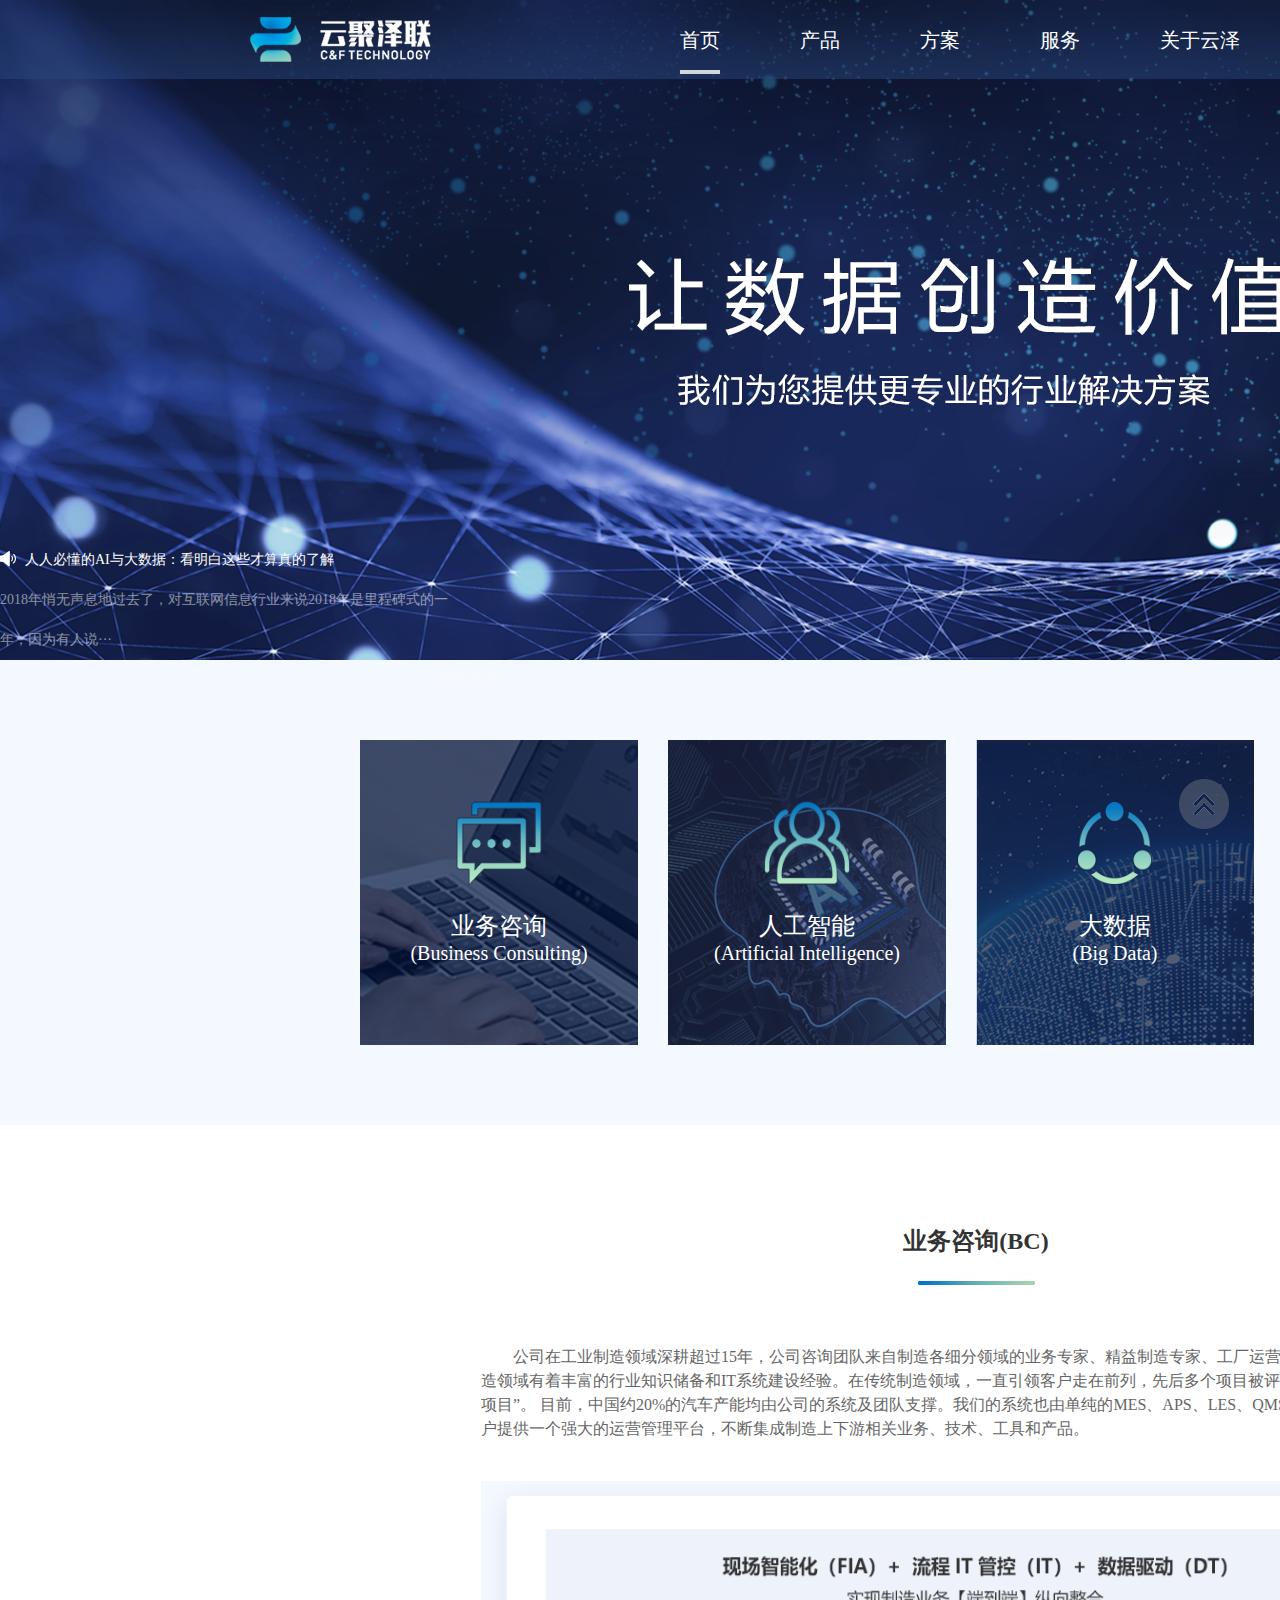
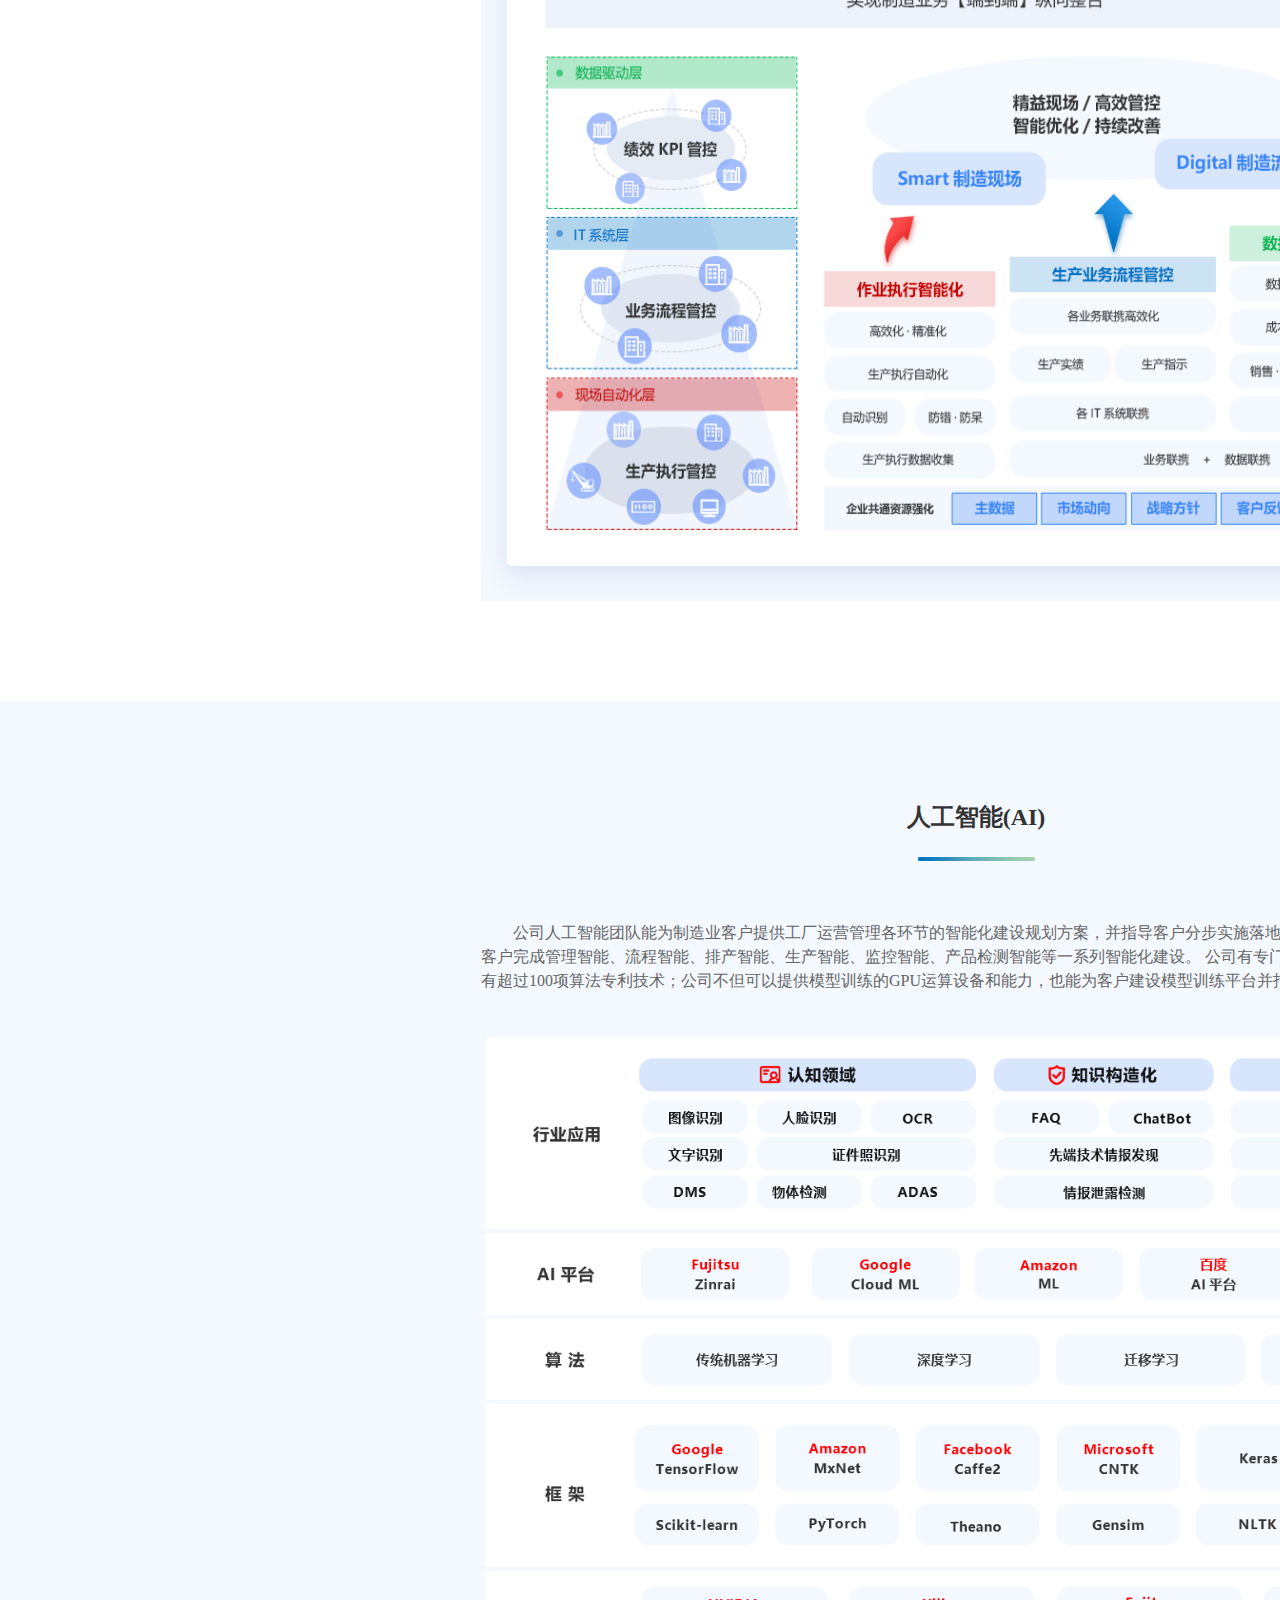
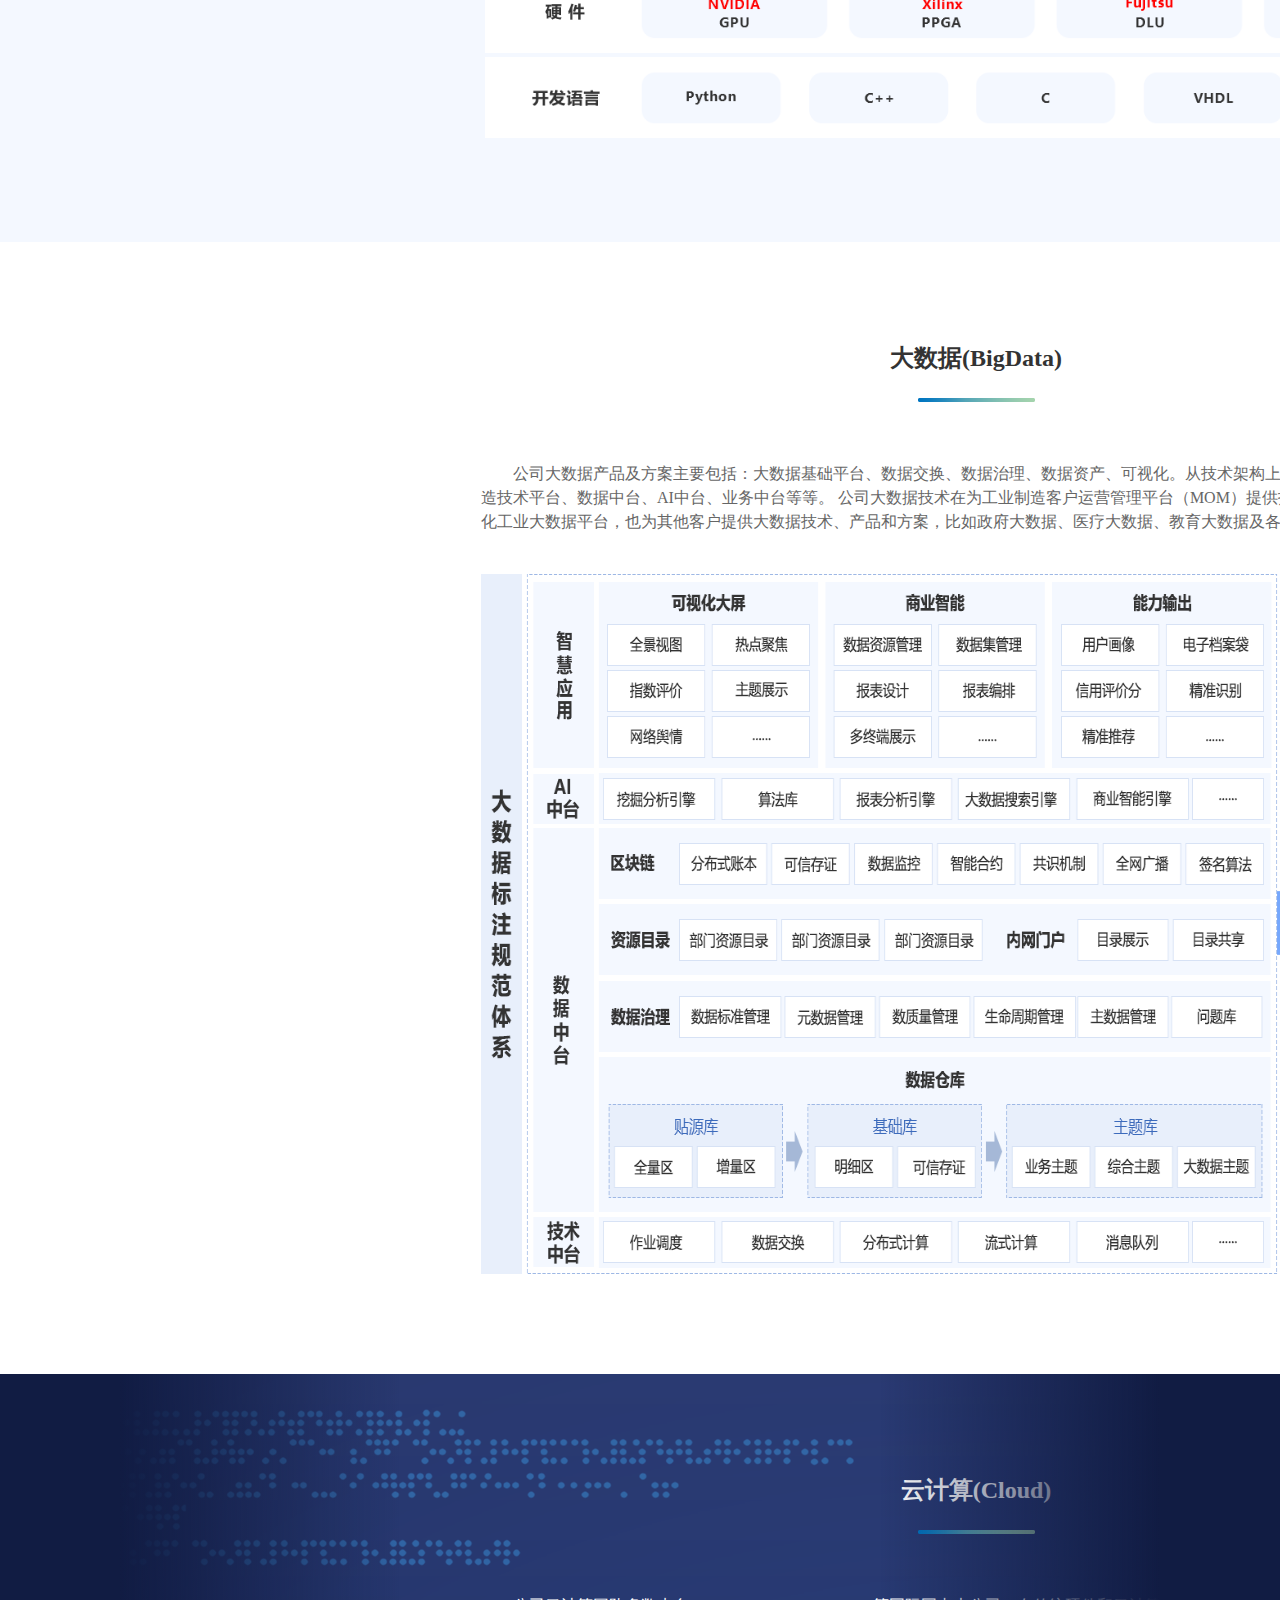
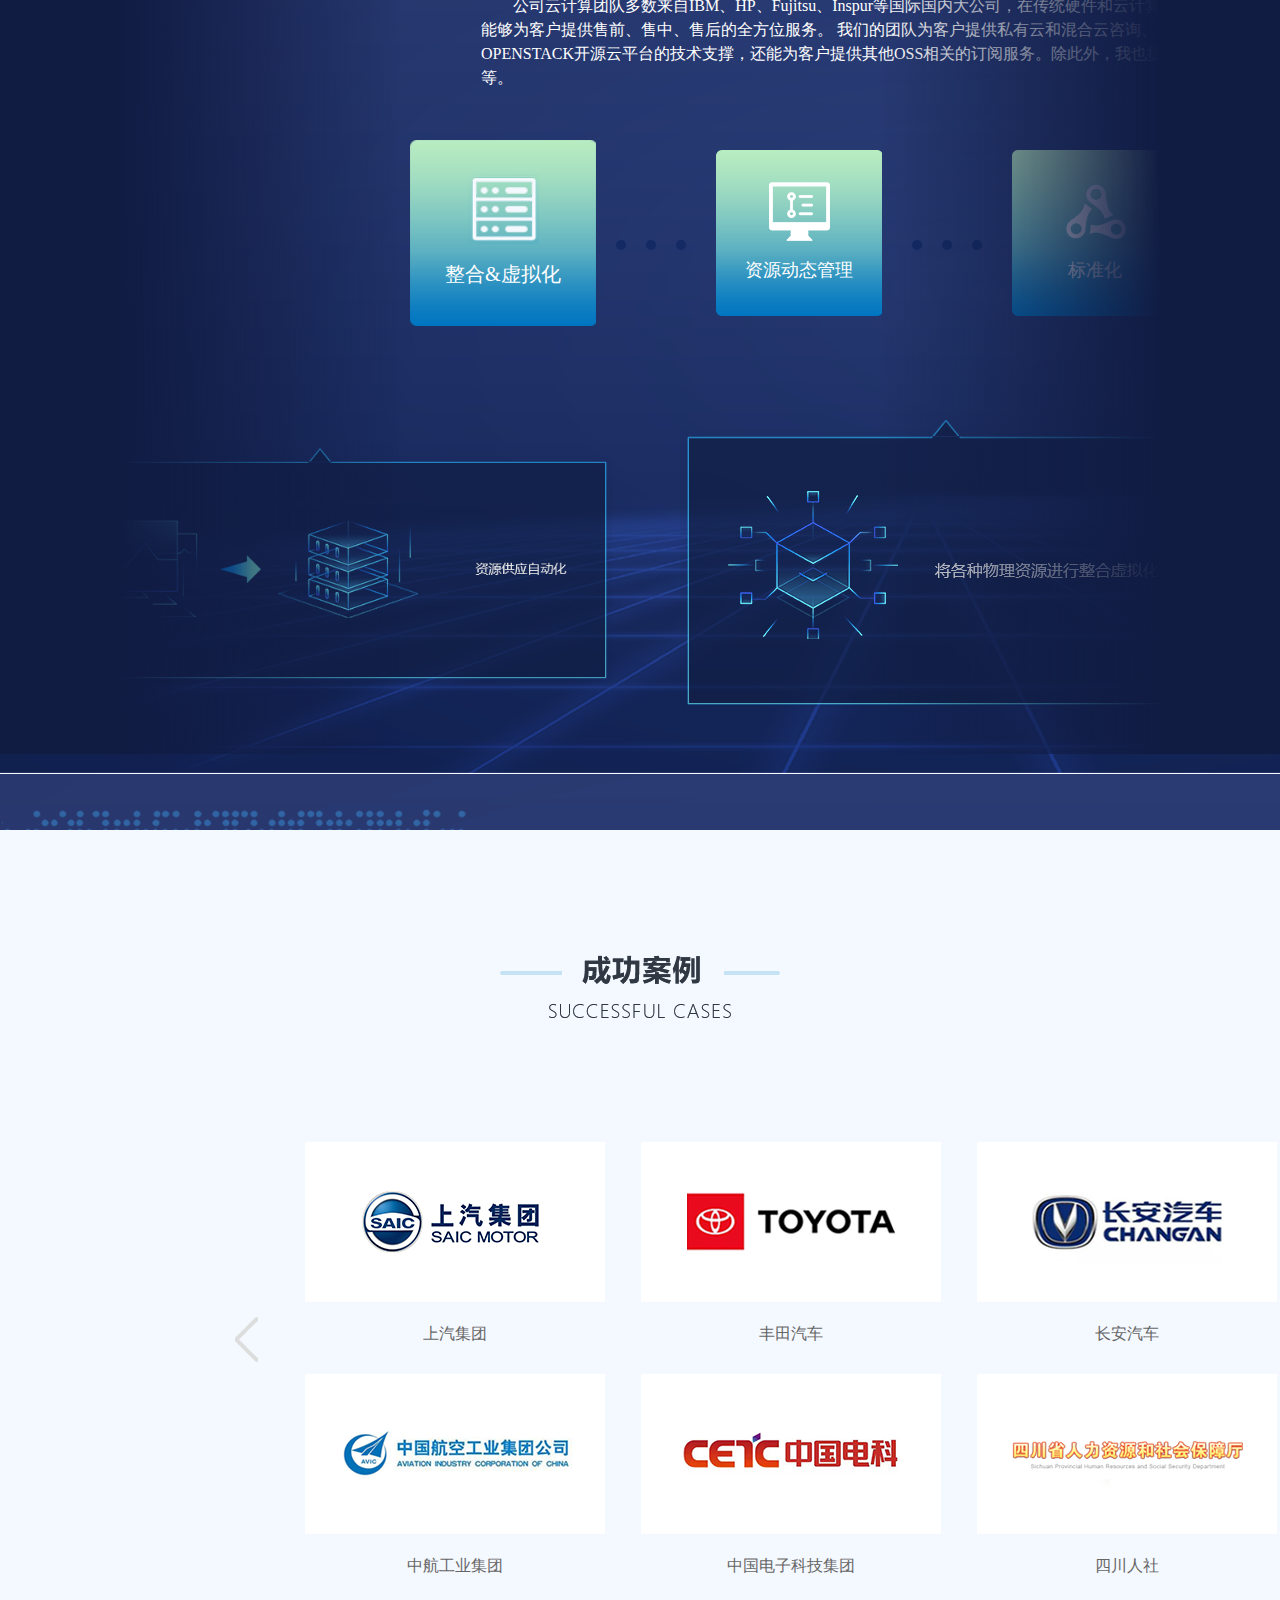
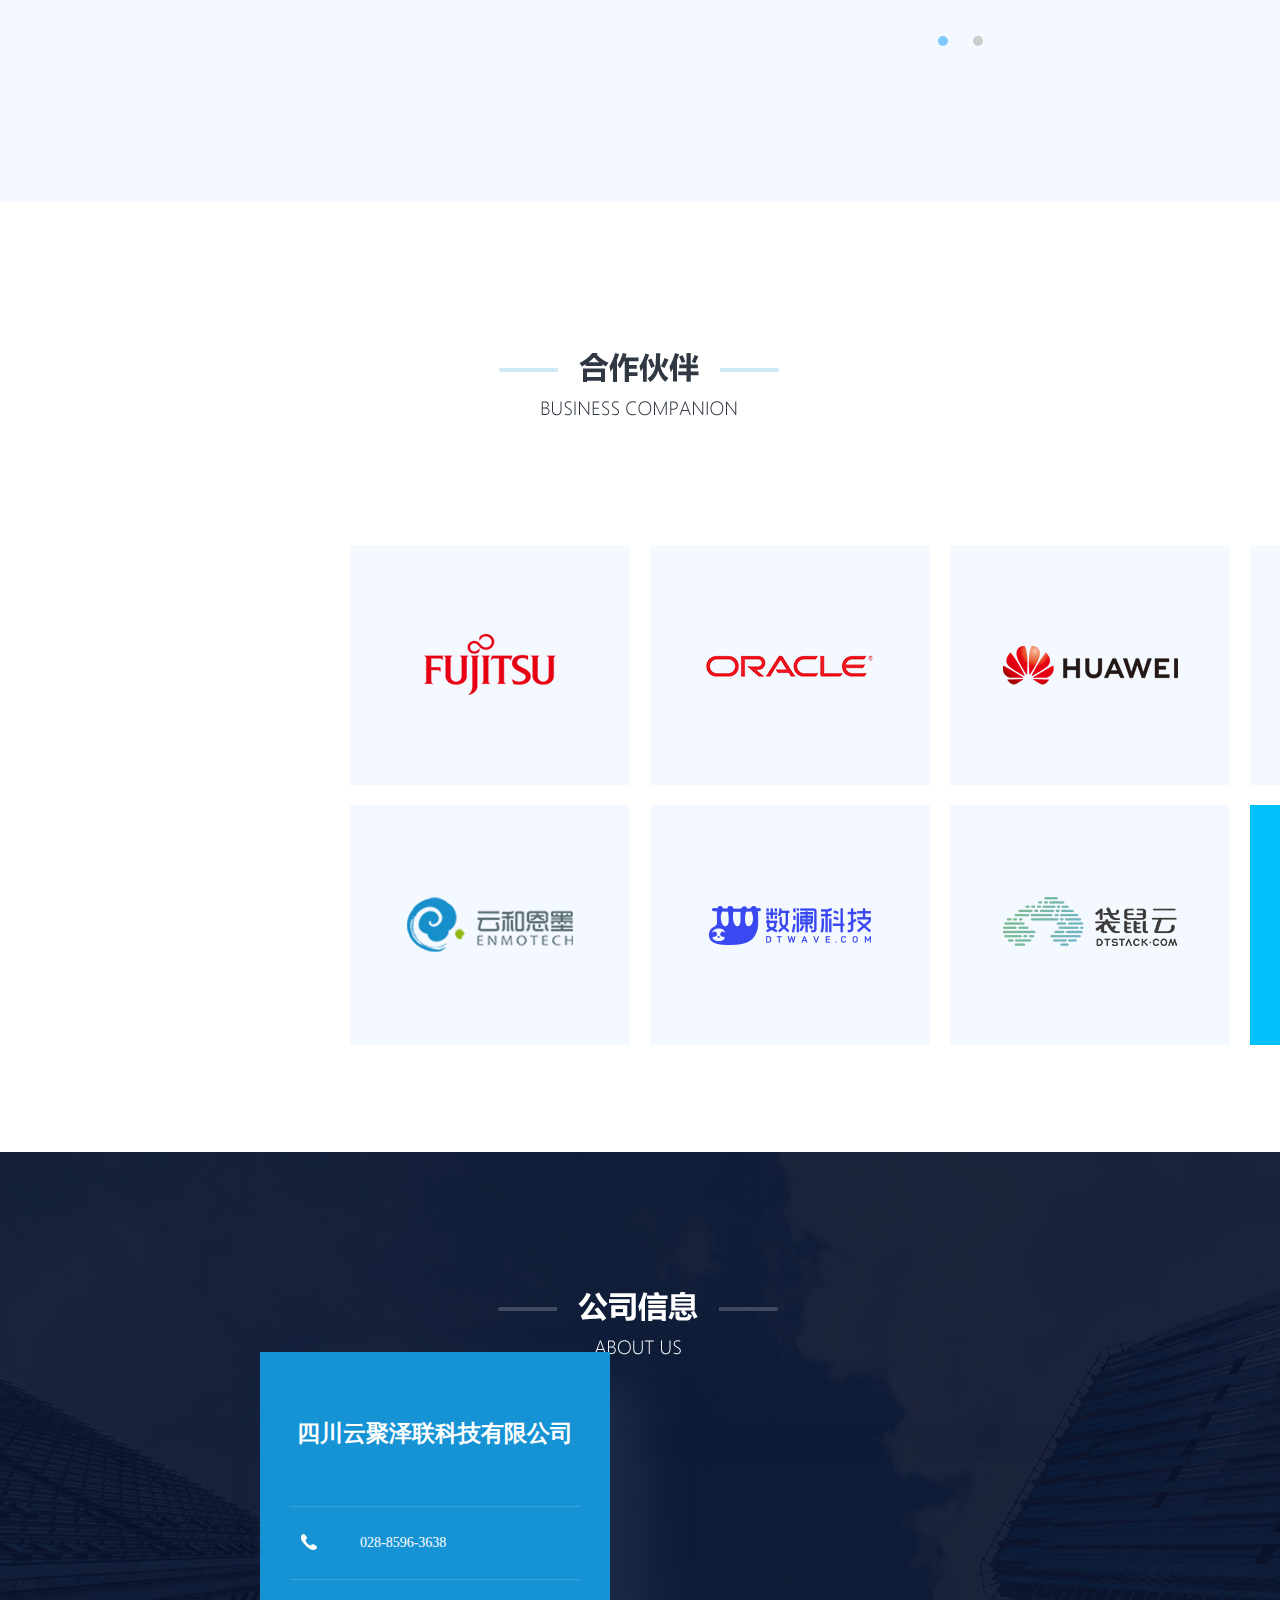
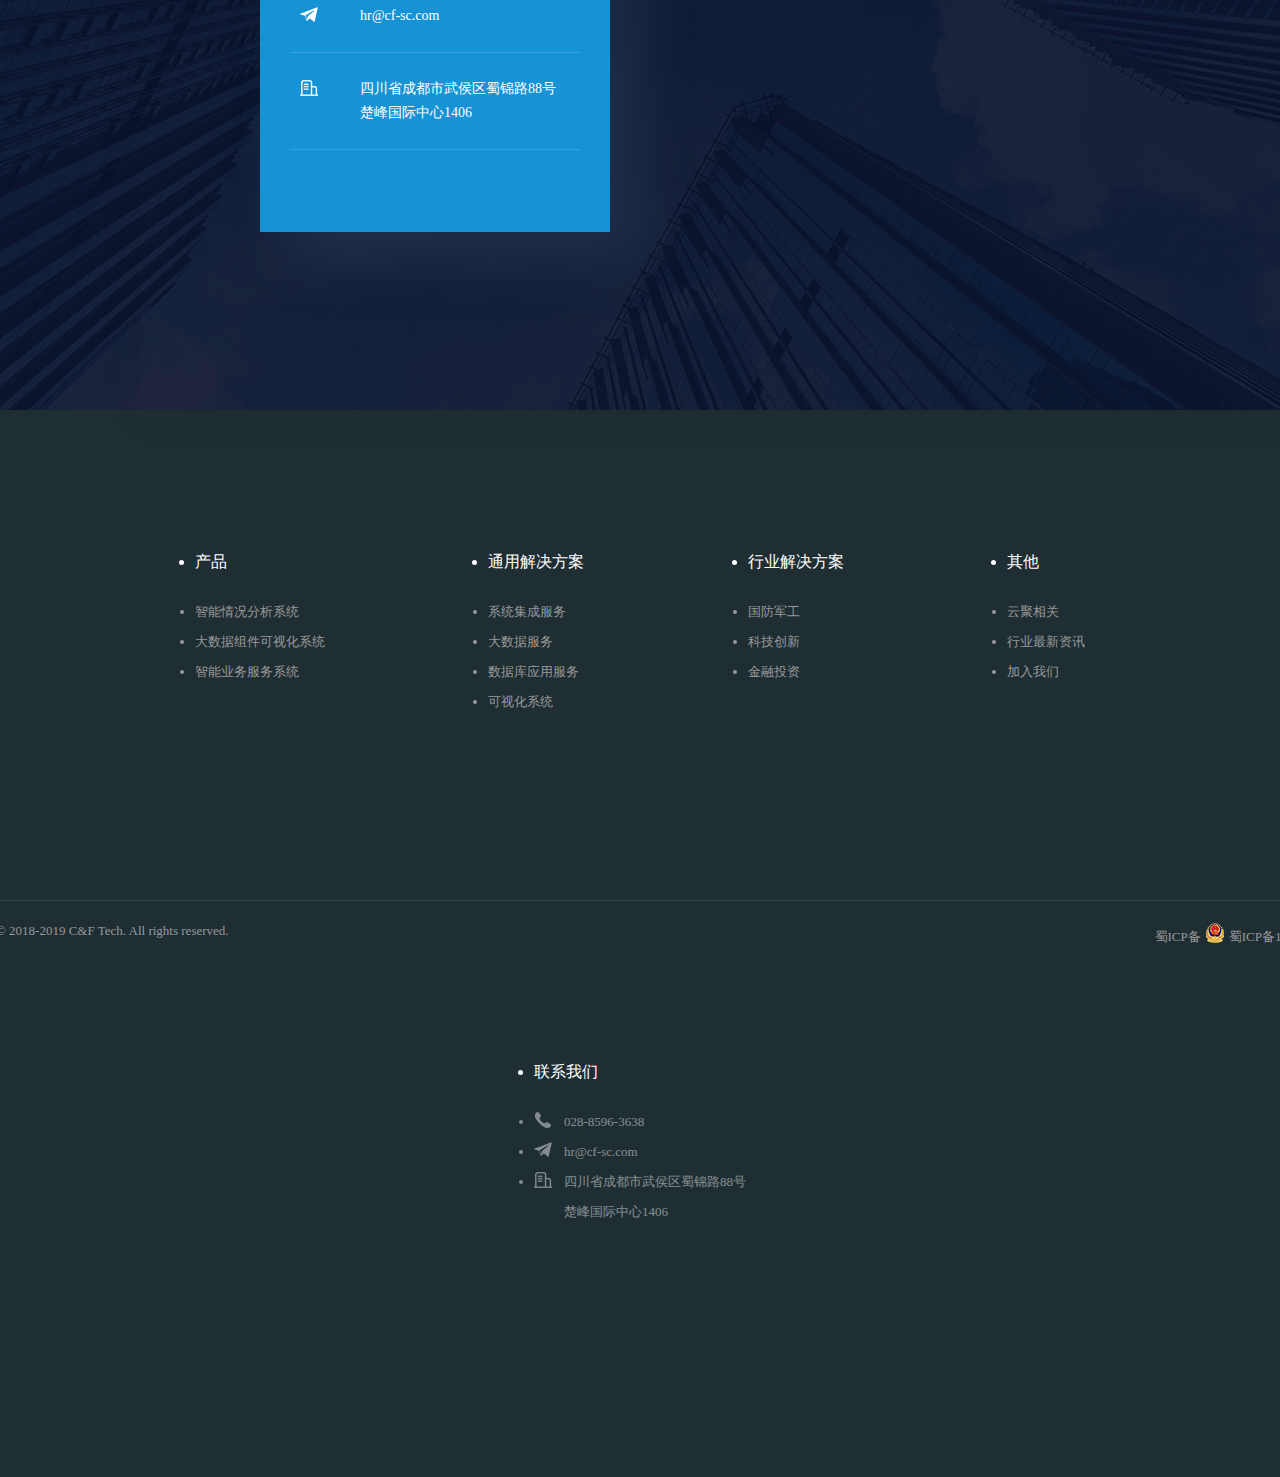
==== web/index.html @ 31c244de "add web" ====
<!DOCTYPE html>
<html>

<head>
    <meta charset="UTF-8">

    <meta name="viewport" content="width=device-width, initial-scale=1.0, maximum-scale=1.0, user-scalable=0">
    <meta http-equiv="X-UA-Compatible" content="ie=edge">
    <link rel="stylesheet" type="text/css" href="./css/main.css">
    <link rel="stylesheet" type="text/css" href="./css/head.css">
    <script type="text/javascript" src="./js/main.js"></script>
    <script type="text/javascript" src="http://api.map.baidu.com/api?key=&v=1.1&services=true"></script>
    <title>四川云聚泽联科技有限公司</title>
</head>

<body>
    <div class="main_box" id="main_box">
        <a href="#main_box">
            <div class="to_top"> </div>
        </a>
        <div class="video">
            <img src="images/head_bg.png">
        </div>
        <div class="bannerpng">
        </div>
        <div class="top" onmouseover="set_opacity(top_bg,1)" onmouseout="set_opacity(top_bg,0)">
            <div class="top_bg" id="top_bg"> </div>
            <div class="logo"><img src="images/logo2.png" /></div>

            <ul class="nav">
                <li><a class="cur" href="index.html">首页</a></li>
                <li onmouseover="node_show(topic_product)" onmouseout="node_hide(topic_product)"><a
                        href="product.html">产品</a></li>
                <li onmouseover="node_show(topic_programme)" onmouseout="node_hide(topic_programme)"><a
                        href="programme.html">方案</a></li>
                <li><a href="service.html">服务</a></li>
                <li><a href="aboutus.html">关于云泽</a></li>
            </ul>
            <div class="tele"><img src="images/dianhua.png" /> 028-8596-3638</div>

            <a class="news" href="news.html">
                <div class="news_title">人人必懂的AI与大数据：看明白这些才算真的了解</div>
                <div class="news_content">2018年悄无声息地过去了，对互联网信息行业来说2018年是里程碑式的一年，因为有人说···</div>
                <div class="news_date">——2019/06/20</div>
            </a>

        </div>
        <div class="topic_product" id="topic_product" onmouseover="node_show(this),set_opacity(top_bg,1)"
            onmouseout="node_hide(this),set_opacity(top_bg,0)">
            <div class="topic_text" id="topic_text">
                <ul>
                    <li>
                        <div class="circle"></div>可视化平台
                    </li>
                    <li>
                        <div class="circle"></div>数据交换工具
                    </li>
                    <li>
                        <div class="circle"></div>大数据平台
                    </li>
                    <li>
                        <div class="circle"></div>智能服务平台
                    </li>
                    <li>
                        <div class="circle"></div>决策分析平台
                    </li>
                    <li>
                        <div class="circle"></div>自然语言处理
                    </li>
                    <li>
                        <div class="circle"></div>知识图谱
                    </li>
                </ul>
            </div>
        </div>


        <div class="topic_programme" id="topic_programme" onmouseover="node_show(this),set_opacity(top_bg,1)"
            onmouseout="node_hide(this),set_opacity(top_bg,0)">
            <div class="topic_text" id="topic_text">
                <ul>
                    <li>行业应用解决方案</li>
                    <li>
                        <div class="circle"></div>MoM中台
                    </li>
                    <li>
                        <div class="circle"></div>MES系统
                    </li>
                    <li>
                        <div class="circle"></div>制造大数据
                    </li>
                    <li>
                        <div class="circle"></div>政务大数据
                    </li>
                </ul>
                <ul>
                    <li>
                        基础设施方案
                    </li>
                    <li>
                        <div class="circle"></div>基础云计算
                    </li>
                    <li>
                        <div class="circle"></div>数据储存
                    </li>
                    <li>
                        <div class="circle"></div>数据安全
                    </li>
                </ul>
            </div>
        </div>


        <div class="topic_service" id="topic_service" onmouseover="node_show(this),set_opacity(top_bg,1)"
            onmouseout="node_hide(this),set_opacity(top_bg,0)">
            <div class="topic_text" id="topic_text">
                <ul>
                    <li>
                        <div class="circle"></div>业务咨询
                    </li>
                    <li>
                        <div class="circle"></div>系统集成
                    </li>
                    <li>
                        <div class="circle"></div>软件开发
                    </li>
                    <li>
                        <div class="circle"></div>售后运维
                    </li>
                </ul>
            </div>
        </div>


        <div class="topic_aboutus" id="topic_aboutus" onmouseover="node_show(this),set_opacity(top_bg,1)"
            onmouseout="node_hide(this),set_opacity(top_bg,0)">
            <div class="topic_text" id="topic_text">
                <ul>
                    <li>关于公司</li>
                    <li>
                        <div class="circle"></div>使命
                    </li>
                    <li>
                        <div class="circle"></div>愿景
                    </li>
                    <li>
                        <div class="circle"></div>价值观
                    </li>
                </ul>
                <ul>
                    <li>
                        招聘信息
                    </li>
                </ul>
            </div>
        </div>




        <div class="page_teleport">
            <div class="nav">
                <div class="item1" onmouseover="skate_top(skate1)" onmouseout="skate_bottom(skate1)">
                    <a href="#bc">
                        <div class="skate" id="skate1">
                            <div class="slider1">
                                <div class="icon">
                                    <img src="images/chat.png" alt="">
                                </div>
                                <div class="cha">业务咨询</div>
                                <div class="us">(Business&nbsp;Consulting)</div>
                            </div>
                            <div class="slider2">
                                <div><img src="images/line1.png" /> </div>
                                <P><img src="images/icon1.png" />精益制造</P>
                                <p><img src="images/icon2.png" />智能工厂</p>
                                <p><img src="images/icon3.png" />运营管理</p>
                                <div><img src="images/line1.png" /></div>
                            </div>
                        </div>
                    </a>
                </div>


                <div class="item2" onmouseover="skate_top(skate2)" onmouseout="skate_bottom(skate2)">
                    <a href="#ai">
                        <div class="skate" id="skate2">
                            <div class="slider1">
                                <div class="icon">
                                    <img src="images/address_list.png" alt="">
                                </div>
                                <div class="cha">人工智能</div>
                                <div class="us">(Artificial&nbsp;Intelligence)</div>
                            </div>


                            <div class="slider2">
                                <div><img src="images/line1.png" /> </div>
                                <P><img src="images/icon1.png" />行业应用</P>
                                <p><img src="images/icon2.png" />算法模型</p>
                                <p><img src="images/icon3.png" />算力平台</p>
                                <div><img src="images/line1.png" /></div>
                            </div>
                        </div>
                    </a>
                </div>


                <div class="item3" onmouseover="skate_top(skate3)" onmouseout="skate_bottom(skate3)">
                    <a href="#big_data">
                        <div class="skate" id="skate3">
                            <div class="slider1">
                                <div class="icon">
                                    <img src="images/zhidingfanwei.png" alt="">
                                </div>
                                <div class="cha">大数据</div>
                                <div class="us">(Big&nbsp;Data)</div>
                            </div>
                            <div class="slider2">
                                <div><img src="images/line1.png" /> </div>
                                <P><img src="images/icon1.png" />可视化</P>
                                <p><img src="images/icon2.png" />数据治理</p>
                                <p><img src="images/icon3.png" />数据资产</p>
                                <div><img src="images/line1.png" /></div>
                            </div>
                        </div>
                    </a>
                </div>


                <div class="item4" onmouseover="skate_top(skate4)" onmouseout="skate_bottom(skate4)">
                    <a href="#cloud">
                        <div class="skate" id="skate4">

                            <div class="slider1">
                                <div class="icon">
                                    <img src="images/wangpan.png" alt="">
                                </div>
                                <div class="cha">云计算</div>
                                <div class="us">(Cloud)</div>
                            </div>
                            <div class="slider2">
                                <div><img src="images/line1.png" /> </div>
                                <P><img src="images/icon1.png" />建设规划</P>
                                <p><img src="images/icon2.png" />私有云平台</p>
                                <p><img src="images/icon3.png" />数据中心</p>
                                <div><img src="images/line1.png" /></div>
                            </div>

                        </div>
                    </a>
                </div>
            </div>
        </div>


        <div class="page-bc" id="bc">
            <div class="page_head">
                <P class="title">业务咨询(BC)</P>
                <div class="decorate"><img src="images/box_top_img.png" /></div>
                <p class="explain">
                    公司在工业制造领域深耕超过15年，公司咨询团队来自制造各细分领域的业务专家、精益制造专家、工厂运营管理专家组成。在工业制造领域有着丰富的行业知识储备和IT系统建设经验。在传统制造领域，一直引领客户走在前列，先后多个项目被评选为“国家级智能制造示范项目”。
                    目前，中国约20%的汽车产能均由公司的系统及团队支撑。我们的系统也由单纯的MES、APS、LES、QMS等升级为MOM平台，为客户提供一个强大的运营管理平台，不断集成制造上下游相关业务、技术、工具和产品。
                </p>
            </div>
            <div class="content">
                <div class="picture2">
                    <img src="images/bc.png" />
                </div>
            </div>
        </div>

        <div class="page-ai" id="ai">
            <div class="page_head">
                <P class="title">人工智能(AI)</P>
                <div class="decorate"><img src="images/box_top_img.png" /></div>
                <p class="explain">
                    公司人工智能团队能为制造业客户提供工厂运营管理各环节的智能化建设规划方案，并指导客户分步实施落地。利用技术和工具，帮助客户完成管理智能、流程智能、排产智能、生产智能、监控智能、产品检测智能等一系列智能化建设。
                    公司有专门的算法团队，并共享或拥有超过100项算法专利技术；公司不但可以提供模型训练的GPU运算设备和能力，也能为客户建设模型训练平台并指导运营。</p>
            </div>
            <div class="content">

                <div class="nav">
                    <div class="ai_progect"><img src="images/ai_project.png" /></div>
                    <div class="ai_company"><img src="images/ai_company.png" /></div>
                    <div class="ai_algorithm"><img src="images/ai_algorithm.png" /></div>
                    <div class="ai_frame"><img src="images/ai_frame.png" /></div>
                    <div class="ai_hardware"><img src="images/ai_hardware.png" /></div>
                    <div class="ai_language"><img src="images/ai_language.png" /></div>
                </div>

                <div class="nav_cover">

                    <div class="ai_progect"><img src="images/ai_project.png" /></div>
                    <div class="ai_company"><img src="images/ai_company.png" /></div>
                    <div class="ai_algorithm"><img src="images/ai_algorithm.png" /></div>
                    <div class="ai_frame"><img src="images/ai_frame.png" /></div>
                    <div class="ai_hardware"><img src="images/ai_hardware.png" /></div>
                    <div class="ai_language"><img src="images/ai_language.png" /></div>
                </div>
            </div>
        </div>



        <div class="page-bd" id="big_data">
            <div class="page_head">
                <P class="title">大数据(BigData)</P>
                <div class="decorate"><img src="images/box_top_img.png" /></div>
                <p class="explain">
                    公司大数据产品及方案主要包括：大数据基础平台、数据交换、数据治理、数据资产、可视化。从技术架构上主要利用中台化思路，打造技术平台、数据中台、AI中台、业务中台等等。
                    公司大数据技术在为工业制造客户运营管理平台（MOM）提供技术和数据支撑，打造个性化工业大数据平台，也为其他客户提供大数据技术、产品和方案，比如政府大数据、医疗大数据、教育大数据及各行业的可视化大屏等。

                </p>
            </div>
            <div class="content">
                <div class="picture">
                    <img src="images/big_data.png" />
                </div>
            </div>
        </div>

        <div class="page_cloud" id="cloud">
            <div class="page_head">
                <P class="title">云计算(Cloud)</P>
                <div class="decorate"><img src="images/box_top_img.png" /></div>
                <p class="explain">
                    公司云计算团队多数来自IBM、HP、Fujitsu、Inspur等国际国内大公司，在传统硬件和云计算建设领域具有丰富的建设能力和集成经验，能够为客户提供售前、售中、售后的全方位服务。
                    我们的团队为客户提供私有云和混合云咨询、建设、维护服务，也为客户提供OPENSTACK开源云平台的技术支撑，还能为客户提供其他OSS相关的订阅服务。除此外，我也提供云计算硬件基础设施服务器、存储、网络等。
                </p>
            </div>
            <div class="content">
                <div class="nav" id="cloud_nav">
                    <div class="item" onmouseover="touch_cloud_item(1,this)">
                        <div class="icon"><img src="images/cloud_icon1.png" /></div>
                        <p class="slogan">整合&虚拟化</p>
                    </div>
                    <div class="circle3"></div>
                    <div class="circle3"></div>
                    <div class="circle3"></div>
                    <div class="item" onmouseover="touch_cloud_item(2)">
                        <div class="icon"><img src="images/cloud_icon2.png" /></div>
                        <p class="slogan">资源动态管理</p>
                    </div>
                    <div class="circle3"></div>
                    <div class="circle3"></div>
                    <div class="circle3"></div>
                    <div class="item" onmouseover="touch_cloud_item(3)">
                        <div class="icon"><img src="images/cloud_icon3.png" /></div>
                        <p class="slogan">标准化</p>
                    </div>
                    <div class="circle3"></div>
                    <div class="circle3"></div>
                    <div class="circle3"></div>
                    <div class="item" onmouseover="touch_cloud_item(4)">
                        <div class="icon"><img src="images/cloud_icon4.png" /></div>
                        <p class="slogan">自动化</p>
                    </div>
                </div>
                <div class="text_nav" id="text_nav">
                    <li>

                        <div class="angle"> <img src="images/cloud_angle.png" /></div>

                    </li>
                    <li>
                        <div class="angle"> <img src="images/cloud_angle.png" /></div>
                    </li>
                    <li>
                        <div class="angle"> <img src="images/cloud_angle.png" /></div>
                    </li>
                    <li>
                        <div class="angle"> <img src="images/cloud_angle.png" /></div>
                    </li>
                    <li>
                        <div class="angle"> <img src="images/cloud_angle.png" /></div>
                    </li>
                    <li>
                        <div class="angle"> <img src="images/cloud_angle.png" /></div>
                    </li>
                </div>

            </div>
            <div class="li_cover1"> </div>
            <div class="li_cover2"></div>
        </div>

        <!-- 成功案例 -->
        <div class="page_project">
            <div class="title">
                <img src="images/cgal.png">
            </div>
            <div class="content">
                <div class="limit_box">
                    <div class="nav" id="skate_project">
                        <ul>
                            <li>
                                <div><img src="images/p1.png" /></div>
                                <p>上汽集团</p>
                            </li>
                            <li>
                                <div><img src="images/p2.png" /></div>
                                <p>丰田汽车</p>
                            </li>
                            <li>
                                <div><img src="images/p3.png" /></div>
                                <p>长安汽车</p>
                            </li>
                            <li>
                                <div><img src="images/p4.png" /></div>
                                <p>新杰克</p>
                            </li>
                            <li>
                                <div><img src="images/p5.png" /></div>
                                <p>中航工业集团</p>
                            </li>
                            <li>
                                <div><img src="images/p6.png" /></div>
                                <p>中国电子科技集团</p>
                            </li>
                            <li>
                                <div><img src="images/p7.png" /></div>
                                <p>四川人社</p>
                            </li>
                            <li>
                                <div><img src="images/p8.png" /></div>
                                <p>四川移动</p>
                            </li>
                        </ul>
                        <ul>
                            <li>
                                <div><img src="images/p9.png" /></div>
                                <p>川外成都学院</p>
                            </li>
                            <li>
                                <div><img src="images/p10.png" /></div>
                                <p>四川师范大学</p>
                            </li>
                            <li>
                                <div><img src="images/p11.png" /></div>
                                <p>西南石油大学</p>
                            </li>
                            <li>
                                <div><img src="images/p12.png" /></div>
                                <p>成都市第三人民医院</p>
                            </li>

                        </ul>
                    </div>
                </div>
                <div>
                    <div class="touch_club" id="touch_club">
                        <div class="circle4" onclick="skate_project(this,0)"></div>
                        <div class="circle5" onclick="skate_project(this,-1350)"></div>
                    </div>

                    <div class="left_bt" onclick="skate_project2(1)"> <img src="images/left_bt.png" /> </div>
                    <div class="right_bt" onclick="skate_project2(-1)"> <img src="images/right_bt.png" /> </div>
                </div>
            </div>
        </div>
        <div class="page_partners">
            <div class="content">
                <div class="partners_title"> <img src="images/hzhp_png.png"></div>
                <div class="nav">
                    <div><img src="images/comp1.png" /></div>
                    <div><img src="images/comp2.png" /></div>
                    <div><img src="images/comp3.png" /></div>
                    <div><img src="images/comp4.png" /></div>
                    <div><img src="images/comp5.png" /></div>
                    <div><img src="images/comp6.png" /></div>
                    <div><img src="images/comp7.png" /></div>
                    <div><img src="images/comp8.png" /></div>
                </div>
            </div>
        </div>

        <!-- 公司信息 -->
        <div class="company">
            <img src="images/gsxx_png.png">
            <div class="p_content " id="dituContent">
            </div>
            <ul class="info">
                <li class="title">四川云聚泽联科技有限公司</li>
                <li class="tele">028-8596-3638</li>
                <li class="mail">hr@cf-sc.com</li>
                <li class="addr">
                    <p>四川省成都市武侯区蜀锦路88号<br>楚峰国际中心1406</p>
                </li>
            </ul>
        </div>

        <!-- 底部信息 -->
        <div class="bottom">

            <div class="bottom_info">
                <span>Copyright © 2018-2019 C&F Tech. All rights reserved.</span>
                <span>蜀ICP备<b></b>蜀ICP备19008208号</span>
            </div>
            <div class="text">
                <ul>
                    <li>产品</li>
                    <li>智能情况分析系统</li>
                    <li>大数据组件可视化系统</li>
                    <li>智能业务服务系统</li>
                </ul>

                <ul>
                    <li>通用解决方案</li>
                    <li>系统集成服务</li>
                    <li>大数据服务</li>
                    <li>数据库应用服务</li>
                    <li>可视化系统</li>
                </ul>

                <ul>
                    <li>行业解决方案</li>
                    <li>国防军工</li>
                    <li>科技创新</li>
                    <li>金融投资</li>
                </ul>

                <ul>
                    <li>其他</li>
                    <li>云聚相关</li>
                    <li>行业最新资讯</li>
                    <li>加入我们</li>
                </ul>

                <ul>
                    <li>联系我们</li>
                    <li class="tele">028-8596-3638</li>
                    <li class="mail">hr@cf-sc.com</li>
                    <li class="addr">
                        <p>四川省成都市武侯区蜀锦路88号<br>楚峰国际中心1406</p>
                    </li>
                </ul>


            </div>

        </div>

</body>
<script type="text/javascript">
    //创建和初始化地图函数：
    function initMap() {
        createMap();//创建地图
        setMapEvent();//设置地图事件
        addMapControl();//向地图添加控件
        addMarker();//向地图中添加marker
    }

    //创建地图函数：
    function createMap() {
        var map = new BMap.Map("dituContent");//在百度地图容器中创建一个地图
        var point = new BMap.Point(104.070091, 30.584569);//定义一个中心点坐标
        map.centerAndZoom(point, 17);//设定地图的中心点和坐标并将地图显示在地图容器中
        window.map = map;//将map变量存储在全局
    }

    //地图事件设置函数：
    function setMapEvent() {
        map.enableDragging();//启用地图拖拽事件，默认启用(可不写)
        map.enableScrollWheelZoom();//启用地图滚轮放大缩小
        map.enableDoubleClickZoom();//启用鼠标双击放大，默认启用(可不写)
        map.enableKeyboard();//启用键盘上下左右键移动地图
    }

    //地图控件添加函数：
    function addMapControl() {
        //向地图中添加缩放控件
        var ctrl_nav = new BMap.NavigationControl({ anchor: BMAP_ANCHOR_TOP_LEFT, type: BMAP_NAVIGATION_CONTROL_LARGE });
        map.addControl(ctrl_nav);
        //向地图中添加缩略图控件
        var ctrl_ove = new BMap.OverviewMapControl({ anchor: BMAP_ANCHOR_BOTTOM_RIGHT, isOpen: 1 });
        map.addControl(ctrl_ove);
        //向地图中添加比例尺控件
        var ctrl_sca = new BMap.ScaleControl({ anchor: BMAP_ANCHOR_BOTTOM_LEFT });
        map.addControl(ctrl_sca);
    }

    //标注点数组
    var markerArr = [{ title: "四川云泽聚联科技有限公司", content: "楚峰国际1406", point: "104.070028|30.584662", isOpen: 0, icon: { w: 21, h: 21, l: 0, t: 0, x: 6, lb: 5 } }
    ];
    //创建marker
    function addMarker() {
        for (var i = 0; i < markerArr.length; i++) {
            var json = markerArr[i];
            var p0 = json.point.split("|")[0];
            var p1 = json.point.split("|")[1];
            var point = new BMap.Point(p0, p1);
            var iconImg = createIcon(json.icon);
            var marker = new BMap.Marker(point, { icon: iconImg });
            var iw = createInfoWindow(i);
            var label = new BMap.Label(json.title, { "offset": new BMap.Size(json.icon.lb - json.icon.x + 10, -20) });
            marker.setLabel(label);
            map.addOverlay(marker);
            label.setStyle({
                borderColor: "#808080",
                color: "#333",
                cursor: "pointer"
            });

            (function () {
                var index = i;
                var _iw = createInfoWindow(i);
                var _marker = marker;
                _marker.addEventListener("click", function () {
                    this.openInfoWindow(_iw);
                });
                _iw.addEventListener("open", function () {
                    _marker.getLabel().hide();
                })
                _iw.addEventListener("close", function () {
                    _marker.getLabel().show();
                })
                label.addEventListener("click", function () {
                    _marker.openInfoWindow(_iw);
                })
                if (!!json.isOpen) {
                    label.hide();
                    _marker.openInfoWindow(_iw);
                }
            })()
        }
    }
    //创建InfoWindow
    function createInfoWindow(i) {
        var json = markerArr[i];
        var iw = new BMap.InfoWindow("<b class='iw_poi_title' title='" + json.title + "'>" + json.title + "</b><div class='iw_poi_content'>" + json.content + "</div>");
        return iw;
    }
    //创建一个Icon
    function createIcon(json) {
        var icon = new BMap.Icon("http://app.baidu.com/map/images/us_mk_icon.png", new BMap.Size(json.w, json.h), { imageOffset: new BMap.Size(-json.l, -json.t), infoWindowOffset: new BMap.Size(json.lb + 5, 1), offset: new BMap.Size(json.x, json.h) })
        return icon;
    }

    initMap();//创建和初始化地图
</script>

</html>
---- web/css/main.css ----
.circle2{
    width: 10px;
    height: 10px;
    background-color:#65d1cc;
    border-radius: 50%;
    float:left;
    position: relative;
    top:100px;
    margin: 10px;
}

.circle3{
    width: 10px;
    height: 10px;
    background-color:#132a65;
    border-radius: 50%;
    float:left;
    position: relative;
    top:100px;
    margin: 10px;
}

.circle4{
    width: 10px;
    height: 10px;
    background-color:#7ecafc;
    border-radius: 50%;
    float:left;
    position: relative;
   
    margin-left: 25px;
}

.circle5{
    width: 10px;
    height: 10px;
    background-color:#cccccc;
    border-radius: 50%;
    float:left;
    position: relative;
    margin-left: 25px;
}



html, body, div, ul, li, h1, h2, h3, h4, h5, h6, p, dl, dt, dd, ol, form, input, textarea, th, td, select {
    margin: 0;
    padding: 0;
    font-family: Microsoft YaHei;
}

 body{
     
    min-height: 100%;
    background: #f4f8ff;
    border: 0;
    overflow-x: hidden;
    box-sizing: border-box;
}
 
a{text-decoration:none}
*{box-sizing: border-box;transition: all .25s ease;color: #fff;}

.main_box{
    width:100% ;
    margin: 0 auto;
    position: relative;
}

.bannerpng{
    position: absolute;
    width: 982px;
    height: 342px;
    left: 469px;
    top: 200px;
}


.top .news{ position: absolute; height: 40px;top:540px;line-height: 40px;display: block;left: 0px; width: 1400px;width:500px ;}
.top .news div{float: left;font-size: 14px;margin-right: 30px;cursor: pointer;opacity: .5;}
.top .news div.news_title{text-indent: 25px;opacity:1;background: url(../images/news_icon.png) no-repeat left 8px;}
.top .news:hover div{opacity: 1;}
.top .news .news_date{float: right;margin-right: 0;}




.skate{
    position: relative;
    top:0px;
    width: 278px;
    height: 610px;
}
.skate .slider1{

    position: relative;
    width: 278px;
    height: 305px;
    padding-top: 61px;

}
.skate .slider1 .icon{
    position: relative;
     width: 86px;
     height: 84px;
     left: 96px;
     margin-bottom:25px ;
}
.skate .slider1 .icon img{
    width: 100%;
    height: 100%;
}
.skate .slider1 .cha{
    position: relative;    
    text-align: center;
    font-size: 24px;
    font-family: Microsoft YaHei;
    color: #fff;
}
.skate .slider1 .us{
    position: relative;
    text-align: center;
    font-size: 20px;
    font-family: Microsoft YaHei;
    color: #fff;
}

.skate .slider2{
    position: relative;
    width: 278px;
    height: 305px;
    background: white;  
}
.skate .slider2 div{
    line-height: 91px;
    text-align: center;
}
.skate .slider2 p{
    width: 278px;
    color:#333;
    list-style: none;
    height: 16px;
    font-size: 16px;
    font-weight: bold;
   padding-left: 80px;
   margin-bottom: 36px;

}
.skate .slider2 p:nth-child(4){
    margin-bottom: 0px;
}

.skate .slider2 p img{
    margin-right:12px ;
}

.page_teleport{
    position: relative;
    padding-top: 80px;
    padding-bottom: 80px;
}
.page_teleport .nav{
    position: relative;
    left:360px;
    width: 1205px;
    height: 305px;
}
.page_teleport .nav  .item1{
    position: relative;
    width: 278px;
    height: 305px;
    float: left;
    overflow: hidden;
    margin-right: 30px;
}
.page_teleport .nav  .item2{
    position: relative;
    width: 278px;
    height: 305px;
    float: left;
    overflow: hidden;
    margin-right: 30px;
}
.page_teleport .nav  .item3{
    position: relative;
    width: 278px;
    height: 305px;
    float: left;
    overflow: hidden;
    margin-right: 30px;
}
.page_teleport .nav  .item4{
    position: relative;
    width: 278px;
    height: 305px;
    float: left;
    overflow: hidden;
}
 .page_teleport  .item1  a .skate .slider1{
    background: url(../images/bc_item.png);
}
.page_teleport  .item2  a .skate .slider1{
    background: url(../images/ai_item.png);
}
.page_teleport  .item3  a .skate .slider1{
    background: url(../images/bd_item.png);
}
.page_teleport  .item4  a .skate .slider1{
    background: url(../images/c_item.png);
}


.page_head{
    position: relative;
    
   padding-bottom: 40px;
   width: 990px;
   left: 481px;
}
.page_head .title{
     color: black; 
     font-weight: bold; 
     text-align:center;
     font-family: Microsoft YaHei;
     font-size: 24px;
     color: #333333;
    }

.page_head .decorate{ 
    position: relative;
  line-height: 4px;
   padding-top: 21px;
   text-align:center;
}

.page_head .explain{
    position: relative;
    text-indent:2em;
    font-family: Microsoft YaHei;
    font-size: 16px;
    line-height: 24px;
    
    color:  #666666;  
   padding-top: 60px;
}


.page-bc{
    position: relative;
    padding-top: 100px;
    padding-bottom: 100px;
    background: #fff;
 }
 .page-bc .content{
     position: relative;
     width: 990px;
     height: 720px;
     left: 481px;
     background:#f4f8ff ;
    
 } 

.page-bc .content .picture2{
    position: absolute;
    width: 990px;
    height: 720px;
    right: 0px;
}
.page-bc .content  .picture2 img{
    width: 100%;
    height: 100%;   
}


.page-ai{
    position: relative;
    padding-top: 100px;
    padding-bottom: 100px;
}
.page-ai  .content{
    position: relative;
    left: 481px;
    width: 990px;
    width: 700px;
}
.page-ai  .content .nav{
    position: relative;
    width: 990px;
    width: 700px;
}
.page-ai .content .nav div{
    position: relative;
    width: 990px;
    margin: 4px;
}
.page-ai .content  .nav .ai_progect {  
   height: 192px;
}
.page-ai .content .nav .ai_company{
    height: 81.6px;
}
.page-ai .content .nav .ai_algorithm{
    height: 81.6px;
}
.page-ai .content .nav .ai_frame{
    height: 163px;
}
.page-ai .content .nav .ai_hardware{
    height: 81.6px;
}
.page-ai .content .nav .ai_language{ 
    height: 81.6px;
}
.page-ai .content  .nav div img{   
    width: 100%;
    height: 100%;
}
.page-ai .content .nav_cover {
    position: absolute;
    width: 990px;
    top: 0px;
}
.page-ai .content .nav_cover div {
    position: relative;
    width: 990px;
    margin: 4px;
}
.page-ai .content .nav_cover div img{
    opacity:0;
     width: 100%;
     height: 100%;
     box-shadow:0 6px 20px   rgba(127,148,186,0.36) ;
     -moz-box-shadow:0 6px 20px  rgba(127,148,186,0.36) ;
     transition: transform 0.7s ease-in-out;
 }
.page-ai .content .nav_cover div img:hover{
    opacity: 1;  
}
.page-ai .content .nav_cover .ai_progect{   
   height: 200px;
}
.page-ai .content .nav_cover .ai_progect {  
    height: 192px;
 }
 .page-ai .content .nav_cover .ai_company{
     height: 81.6px;
 }
 .page-ai .content .nav_cover .ai_algorithm{
     height: 81.6px;
 }
 .page-ai .content .nav_cover .ai_frame{
     height: 163px;
 }
 .page-ai .content .nav_cover .ai_hardware{
     height: 81.6px;
 }
 .page-ai .content .nav_cover .ai_language{ 
     height: 81.6px;
 }
 
.page-ai .content .nav_cover div :hover{   
  transform: scale(1.06,1.06);
 }
 

 .page-bd{
    position: relative;
    padding-top: 100px;
    padding-bottom: 100px;
    background: #fff;
 }
.page-bd .content{
    position: relative;
    width:990px;
    height: 700px;
    left: 481px;
}
.page-bd .content .picture{
    position: relative;
    width: 990px;
    height: 700px;
}
.page-bd .content .picture img{
    width: 100%;
    height: 100%;   
}



.page_cloud{
    position: relative;
 
  padding-top: 100px;
  padding-bottom: 100px;
  background: url(../images/cloud_bg.png);
}
.page_cloud .content{
    position: relative;
    width:1300px;
    height: 600px;
    left: 300px;
    
}
.page_cloud .content .nav{
    position: relative;
    width: 1100px;
    height: 300px;
    left: 100px;
}
.page_cloud .content .nav .item{
    margin: 20px;
    background-image: url(../images/cloud_item_bg.png);
    position: relative;
    float: left;
    width: 166px;
    height: 166px;
    color: black;
 
    transition: transform 0.35s ease-in-out;
    text-align: center;
}
.page_cloud .content .nav .item:hover{
    box-shadow:0 6px 20px   rgba(10,26,71,1) ;
    -moz-box-shadow:0 6px 20px  rgba(10,26,71,1) ;
}
.page_cloud .content .nav .item:nth-child(1){
    transform :scale(1.12,1.12);
}
.page_cloud .content .nav .item .icon{
    position: relative;
    width:63px ;
    height: 63px;
    margin-left:51.5px;
    margin-top:30px ;
}
.page_cloud .content .nav .item .icon img{
    width: 100%;
    height: 100%;
}

.page_cloud .content .nav .item .slogan{
    position: relative;
    font-size: 18px;
    margin-top: 15px;
    text-align: center;
}

.page_cloud .content  .text_nav{
    position: relative;
    width: 5230px;
    height: 132px;
    left: -340px;
    transition: all 1s ease;
}
.page_cloud .content  .text_nav li{
    color: black;
    float: left;
    height:  280px;
    list-style: none;
    position: relative;
   
    transform: scale(0.81,0.81);
}

.page_cloud .content  .text_nav li:nth-child(1){
    width: 720px;
    background: url(../images/cloud_move4.png);
    background-repeat: repeat-y;
}
.page_cloud .content  .text_nav li:nth-child(2){
    width: 530px;
    background: url(../images/cloud_move1.png);
    background-repeat: repeat-y;
    transform: scale(1,1);
}
.page_cloud .content  .text_nav li:nth-child(3){
    width: 530px;
    background: url(../images/cloud_move2.png) ;
    background-repeat: repeat-y;
}
.page_cloud .content  .text_nav li:nth-child(4){
    width: 742px;
    background: url(../images/cloud_move3.png);
    background-repeat: repeat-y;
}
.page_cloud .content  .text_nav li:nth-child(5){
    width: 720px;
    background: url(../images/cloud_move4.png);
    background-repeat: repeat-y;
}
.page_cloud .content  .text_nav li:nth-child(6){
    width: 530px;
    background: url(../images/cloud_move1.png);
    background-repeat: repeat-y;
}

.page_cloud .content  .text_nav li:nth-child(1) .angle{
position: relative;
top: -10px;
left: 346px;
}
.page_cloud .content  .text_nav li .angle{
position: relative;
top: -10px;
left: 252px;
}
.page_cloud .content  .text_nav li:nth-child(4) .angle{
    position: relative;
    top: -10px;
    left: 363px;
    }
.page_cloud .content  .text_nav li:nth-child(5) .angle{
    position: relative;
    top: -10px;
    left: 346px;
    }
.page_cloud  .li_cover1{
    position: absolute;
    left: 0px;
    top: 0px;
    height: 980px;
    width: 400px;
    background: -webkit-linear-gradient( left, rgba(17,28,67, 1)30%,rgba(17,28,67,0));
    background: -moz-linear-gradient(  left, rgba(17,28,67, 1)70%,rgba(17,28,67,0));
    background: -o-linear-gradient(  left, rgba(17,28,67, 1)70%,rgba(17,28,67,0));
}
.page_cloud  .li_cover1 img{
    width: 100%;
    height: 100%;
}
.page_cloud  .li_cover2{
    position: absolute;
    right: 0px;
    top: 0px;
    height: 980px;
    width: 400px;
    background: -webkit-linear-gradient( right, rgba(17,28,67, 1)30%,rgba(17,28,67,0));
    background: -moz-linear-gradient( right, rgba(17,28,67, 1)70%,rgba(17,28,67,0));
    background: -o-linear-gradient( right, rgba(17,28,67, 1)70%,rgba(17,28,67,0));
}
.page_cloud  .li_cover2 img{
    width: 100%;
    height: 100%;
    height: 980px;
}



.page_cloud  .page_head .title{
   
    color:white;
   }
.page_cloud  .page_head .explain{
   
    color:white;
   }
   
.page_project {
    position: relative;
   padding-top:100px;
   padding-bottom: 130px;
    text-align: center;
  
}
.page_project .title{
    position: relative;
    margin-top: 25px;
}

.page_project .content{
    position: relative;
    width: 1310px;
    height: 530px;
    left: 305px;
    margin-top:120px ;
   
}

.page_project .content .limit_box{
    position: relative;
    width: 1310px;
    height: 464px;
    overflow: hidden;
}
.page_project .content .limit_box .nav{
    position: relative;
    width: 2750px;
    height: 464px;
    left: 0px;
    transition: all 1s ease;
}
.page_project .content .limit_box .nav ul{
    position: relative;
    height: 464px;
    width: 1350px;
    float: left;
}
.page_project .content .limit_box .nav ul li{
    position: relative;
    width: 300px;
    height: 232px;
    margin-right:36px ;
    float: left;
    list-style: none;
}
.page_project .content .limit_box .nav ul li div{
    position: relative;
    width: 300px;
    height: 160px;
    background-color: #f4f8ff;
    margin-right: 36px;
    margin-bottom: 22px;
    float: left; 
}
.page_project .content .limit_box .nav ul li p{
   position: relative;
    color: #666666;
    text-align: center;
    
}
.page_project .content .limit_box .nav div img{
    width: 100%;
    height: 100%;
}
.page_project .content .touch_club{
    position: relative;
    margin-top:30px;
    left: 608px;
}
.page_project  .content .left_bt {
    position: absolute;
    left: -70px;
    top: 175px;
    cursor: pointer;
}

.page_project .content .right_bt{
    position: absolute;
    right: -70px;
    top: 175px;
    cursor: pointer;
}
.page_project .content .touch_club div{
    cursor: pointer;
}

.page_partners{
    position: relative;
    background:white;
    padding-top:150px ;
    padding-bottom:100px ;
    text-align: center;
}

.page_partners .content{
    position: relative;
    height: 700px;
    text-align: center;
}
.page_partners .content .partners_title{
    position: relative;
text-align: center;
}
.page_partners .content .nav{
    position: relative;
    width: 1200px;
    margin-top:125px ;
    margin-left:350px ;
    
}
.page_partners .content .nav div{
    position: relative;
    width: 280px;
    height: 240px;
    background-color: #f4f8ff;
    margin-right: 20px;
    margin-bottom:20px ;
    float: left; 
}

.page_partners .content .nav div:last-child{
    background: rgb(2, 192, 250);
}

.page_partners .content .nav div:hover{
    top: -10px;
    background:#e5ecf8;
}
.page_partners .content .nav div:last-child:hover{
    background: rgb(2, 192, 250);
}


.page_partners .content .nav div img{
    width: 100%;
    height: 100%;
}   



.company{background: url(../images/map_bg.png) no-repeat top center;padding-top: 140px;position: relative; text-align: center;}
.company #dituContent{width: 1200px;height: 550px;position: relative;left: 50%;margin-left: -500px;box-shadow: 0px 0px 50px rgba(0,0,0,.05);margin-top: 100px; }
.company .info{display: block;width: 350px;height: 480px;position: absolute; left: 260px;top: 200px;background: #1693d4;box-shadow: 30px 30px 50px rgba(64,78,102,.3);padding:70px 30px; text-align: center;}
.company .info li{display: block;font-size: 14px;text-align: left;line-height: 24px;border-top: 1px solid rgba(255,255,255,.15);padding: 24px 0px 24px 70px;}
.company .info li:last-child{border-bottom: 1px solid rgba(255,255,255,.15);}
.company .info li:first-child{font-size: 23px;font-weight: bold;text-align: center;border-top: 0px;padding:0 0 60px 0;}
.company .info li:nth-child(2){background: url(../images/tele_icon_de.png) no-repeat 10px 26px;}
.company .info li:nth-child(3){background: url(../images/mail_icon_de.png) no-repeat 10px 26px;}
.company .info li:nth-child(4){background: url(../images/addr_icon_de.png) no-repeat 10px 26px; }
.company .info li:nth-child(4) p{color: #fff;}
.company .info li:hover{background-color: #2aa0dd;cursor: pointer;}
.company .info li:nth-child(1):hover{background-color: #1693d4;cursor: default;}
---- web/css/head.css ----
html, body, div, ul, li, h1, h2, h3, h4, h5, h6, p, dl, dt, dd, ol, form, input, textarea, th, td, select {
    margin: 0;
    padding: 0;
    font-family: Microsoft YaHei;
}
.circle{
    width: 4px;
    height: 4px;
    background-color: white;
    border-radius: 50%;
    float:left;
    position: relative;
    top:22px;
    left: 25px;
}

.to_top {
    width: 4rem;
    height: 4rem;
    position: fixed;
    bottom: 4rem;
    right: 3rem;
    z-index: 9999;
    background:url(../images/to_top1.png);
}
.to_top:hover{
    background: url(../images/to_top2.png);
}
.video{height: 660px;width: 1920px;overflow: hidden;position: relative;}

.top{
  
    position: absolute;
    width: 1920px;
    height: 80px;
    display: block;
    top: 0px;
}

.top .top_bg{
    background:url(../images/top_bg.png) repeat-x;
    width: 1920px;
    height: 80px;
    position: absolute;
    top: 0px;
    left: 0px;
    opacity: 0;
    transition: all 3s ease;
    
}

.top .logo{
    position: relative;
    float: left;
    top: 17px;
    left:  250px;
}

.top .nav{
    position: relative;
    left: 680px;
}

.top .nav li {
    position: absolute;
    list-style: none;
    width: 120px;
    display: block; 
    float: left;
    line-height: 80px;
    background: #1693d4; 
}
.top .nav li:nth-child(1){ left: 0px;   }
.top .nav li:nth-child(2){ left: 120px; }
.top .nav li:nth-child(3){ left: 240px;}
.top .nav li:nth-child(4){ left: 360px; }
.top .nav li:nth-child(5){ left: 480px; }
.top .nav li a{
    position: absolute;
    text-decoration:none;
    font-size:20px;  font-family: Microsoft YaHei;text-align: center;
    color: white;
}
.top .nav li a:after{content: normal;transition: all .35s ease;}
.top .nav  li a:hover:after, .top .nav li a.cur:after{content: "";display: block;opacity:0.8;width: 100%;height: 4px;background: #fff;position: absolute;top: 70px;left: 0;cursor: pointer;}
.top .nav li a:hover:after{opacity: 0.2;}
.top .tele{
    position: absolute;
    top: 25px;  
    right: 250px;
}


.topic_text{
    width: 200px;
    opacity: 1;
    background: #0f1c35;
    
}
.topic_text ul li{
    color: #f4f8ff;
    list-style-type: none;
    height: 44px;
    font-size: 18px;
    line-height:44px;
    text-indent: 37px;
}
.topic_text ul li:hover{background: #1693d4;}
.topic_product{
    position: absolute;
    top: 80px;
    left: 720px;
    background: #0f1c35;
    display: none;
}
.topic_programme{
    position: absolute;
    top: 80px;
    left: 840px;
    background: #0f1c35;
    display: none;
}
.topic_programme .topic_text ul li:nth-child(1){
    font-size: 20px;
    height: 48;
    line-height: 48px;
    background: #122443;
    text-indent: 25px; 
}
.topic_programme .topic_text ul li:first-child:hover{  background: #122443;}
.topic_service{
    position: absolute;
    top: 80px;
    left: 960px;
    background: #0f1c35;
    display: none;
}
.topic_aboutus{
    position: absolute;
    top: 80px;
    left:1080px;
    background: #0f1c35;
    display: none;
}
.topic_aboutus .topic_text ul li:nth-child(1){
    font-size: 20px;
    height: 48;
    line-height: 48px;
    background: #122443;
    text-indent: 25px;
}
.topic_aboutus .topic_text ul li:first-child:hover{  background: #122443;}





.bottom{background-color: #1f2e33;font-size: 13px;text-align: center;}
.bottom ul{display: inline-block;vertical-align: top;text-align: left;line-height: 30px;margin: 90px 80px 250px 80px;}
.bottom li{color: #999;}
.bottom ul li:hover,.bottom ul li:hover p{color:#ddd;cursor: default;}
.bottom ul li:first-child{font-size: 16px;color: #fff;padding-bottom: 20px;}
.bottom ul:last-child li{padding-left: 30px;color: #fff;opacity: 0.45;}
.bottom ul:last-child li:first-child,.bottom ul:last-child li:hover{opacity: 1;}
.bottom li p{color: #fff;}
.bottom ul:last-child li:nth-child(2){background:url(../images/tele_icon_de.png) no-repeat left 4px; }
.bottom ul:last-child li:nth-child(3){background:url(../images/mail_icon_de.png) no-repeat left 4px; }
.bottom ul:last-child li:nth-child(4){background:url(../images/addr_icon_de.png) no-repeat left 4px; }
.bottom ul:last-child li:nth-child(1){padding-left: 0;}
.bottom_info{width: 1400px;height: 40px;padding-top: 20px;border-top: 1px solid rgba(255,255,255,.1);position: relative;top:490px;left: 50%;margin-left: -700px; }
.bottom_info span{display: inline-block;float: left;color: #999;width: 50%;text-align: left;line-height: 20px;}
.bottom_info span:last-child{float: right;text-align: right;}
.bottom_info span b{display: inline-block;width: 20px;height: 20px;background:url(../images/beian.png) center center;margin: 0 4px; position: relative;top: 2px;}
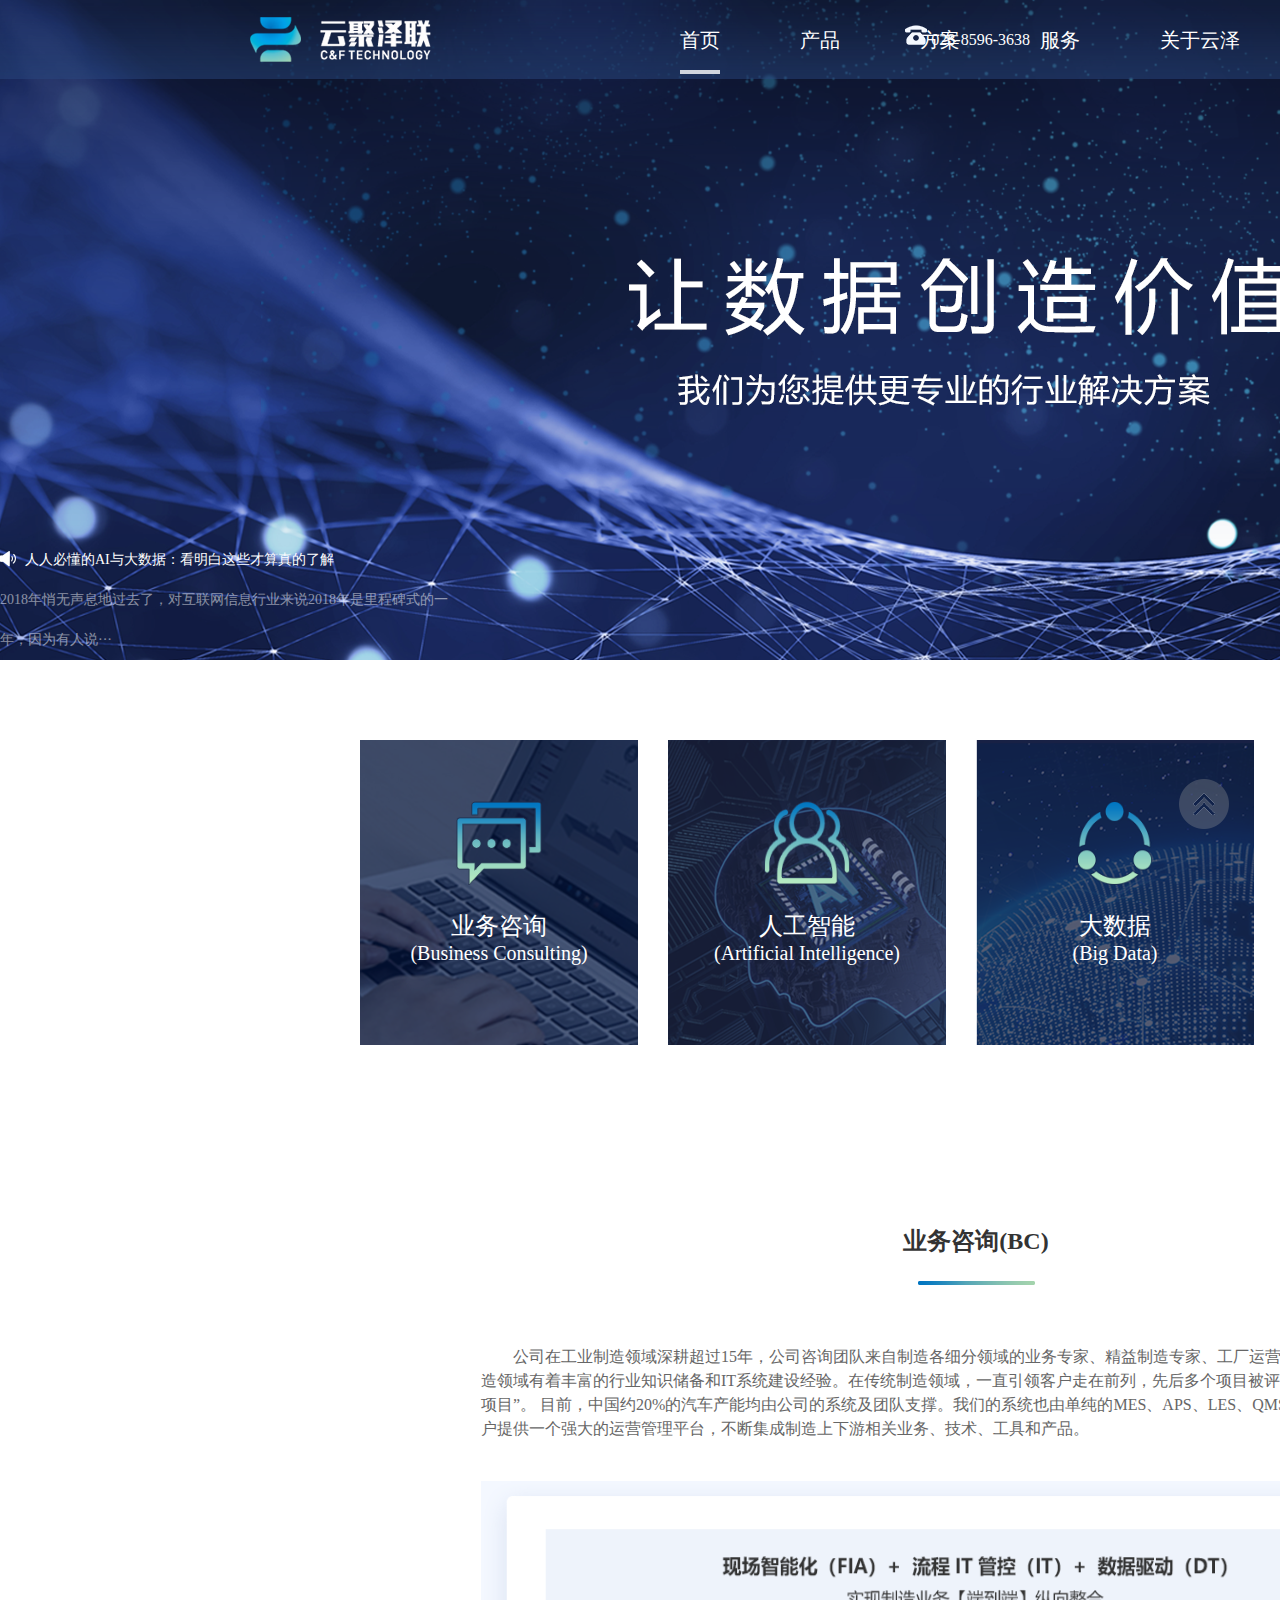
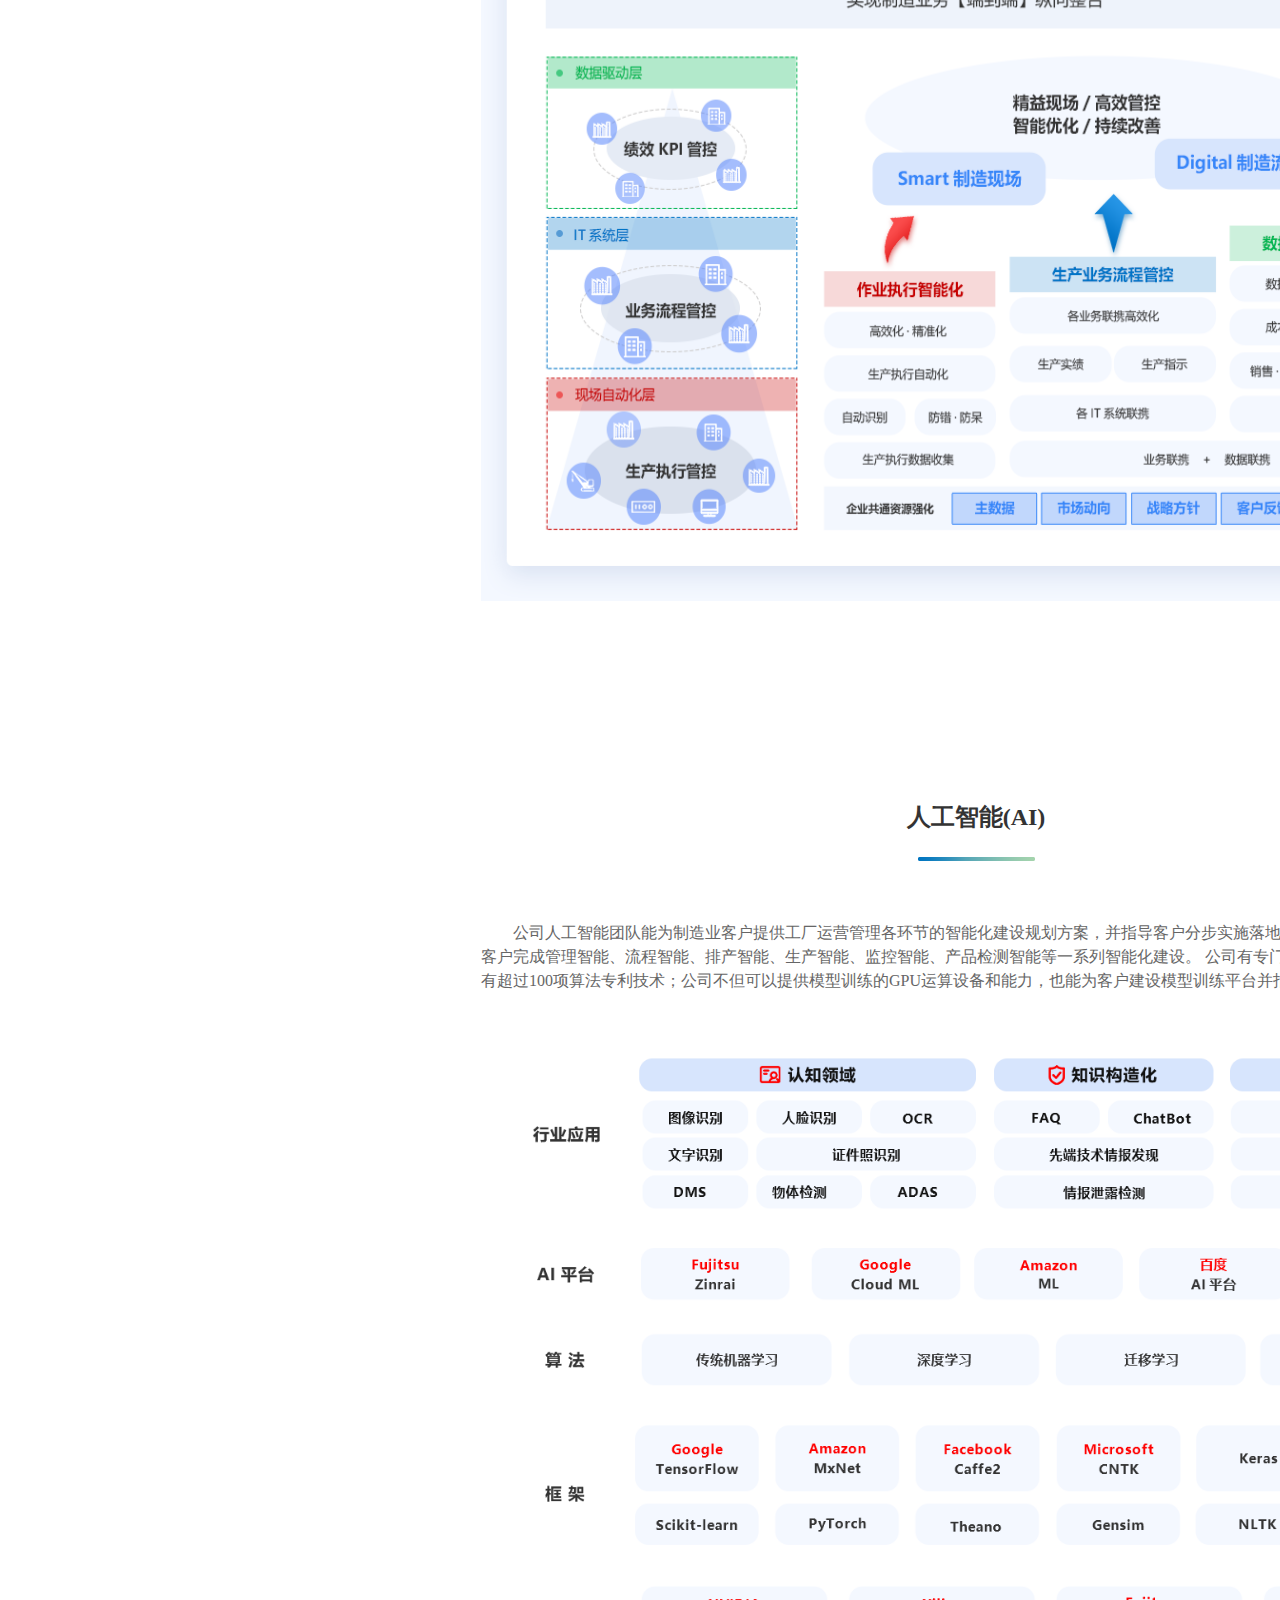
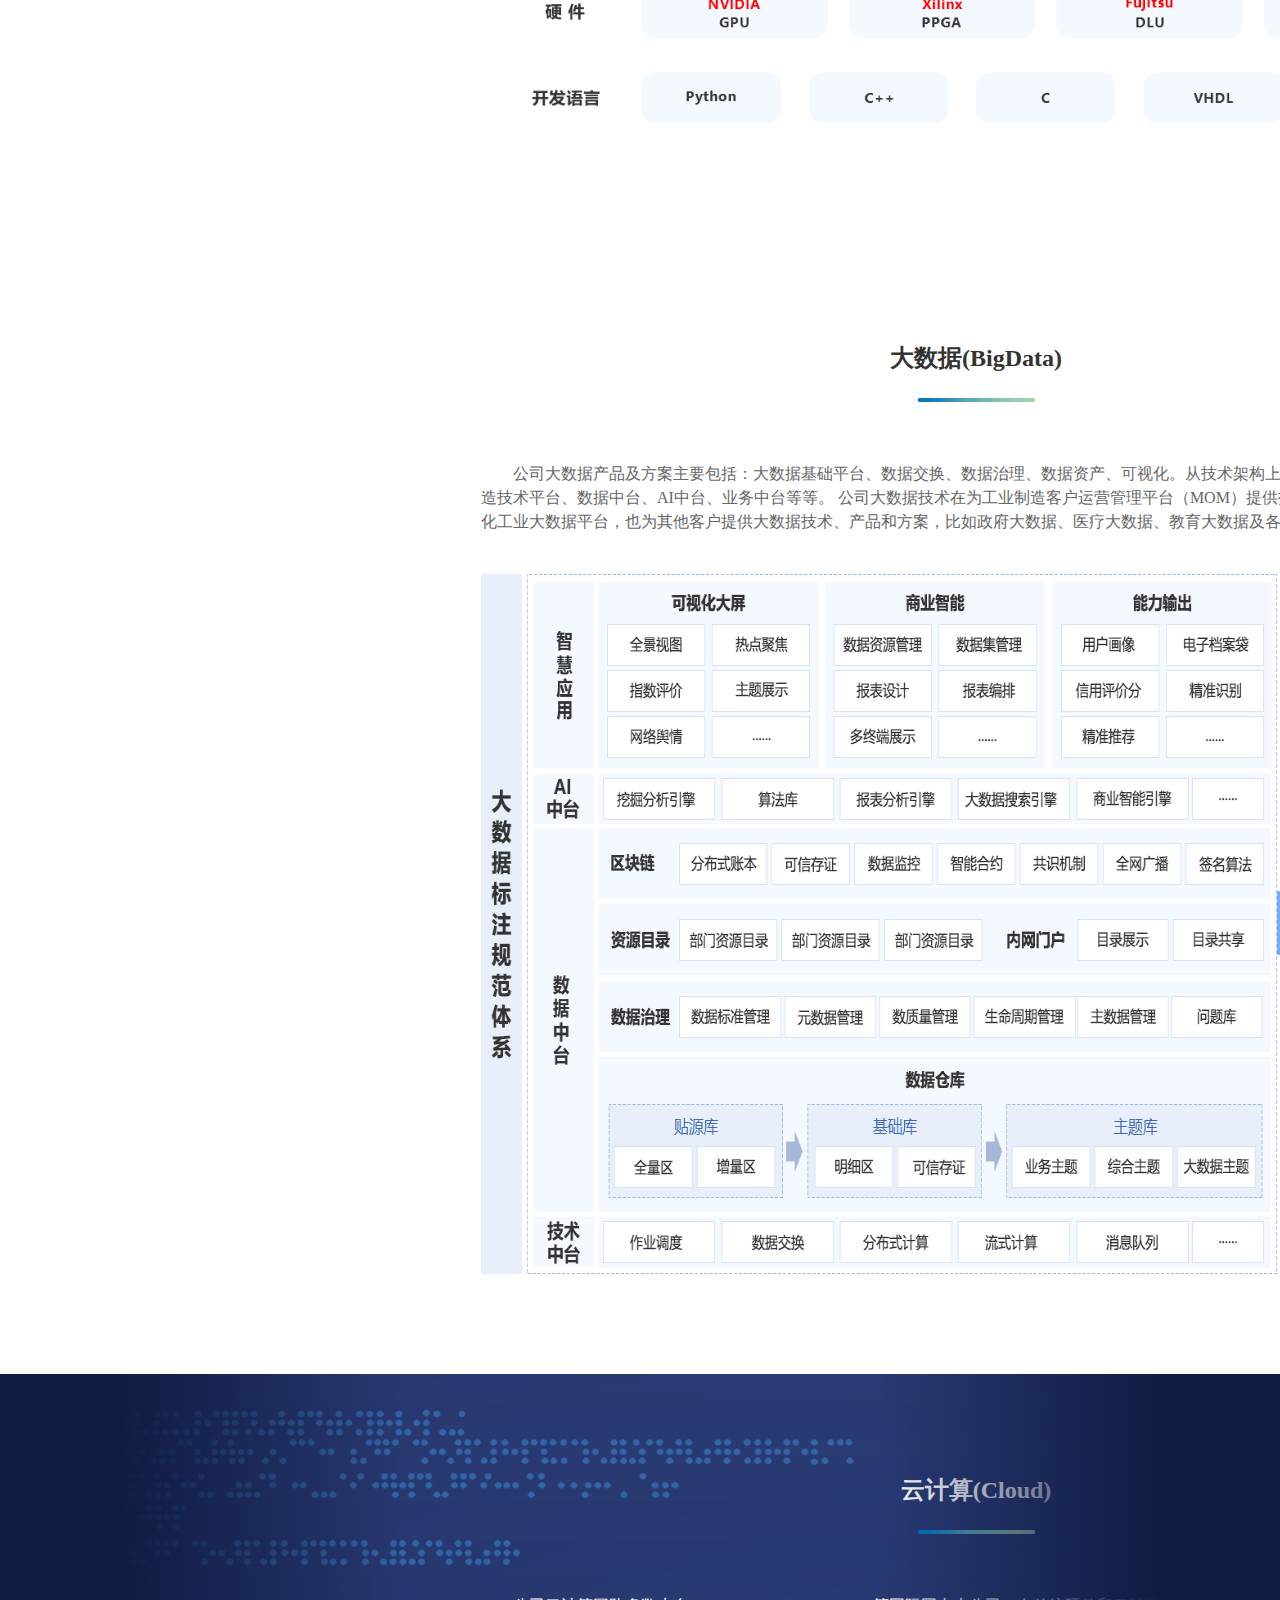
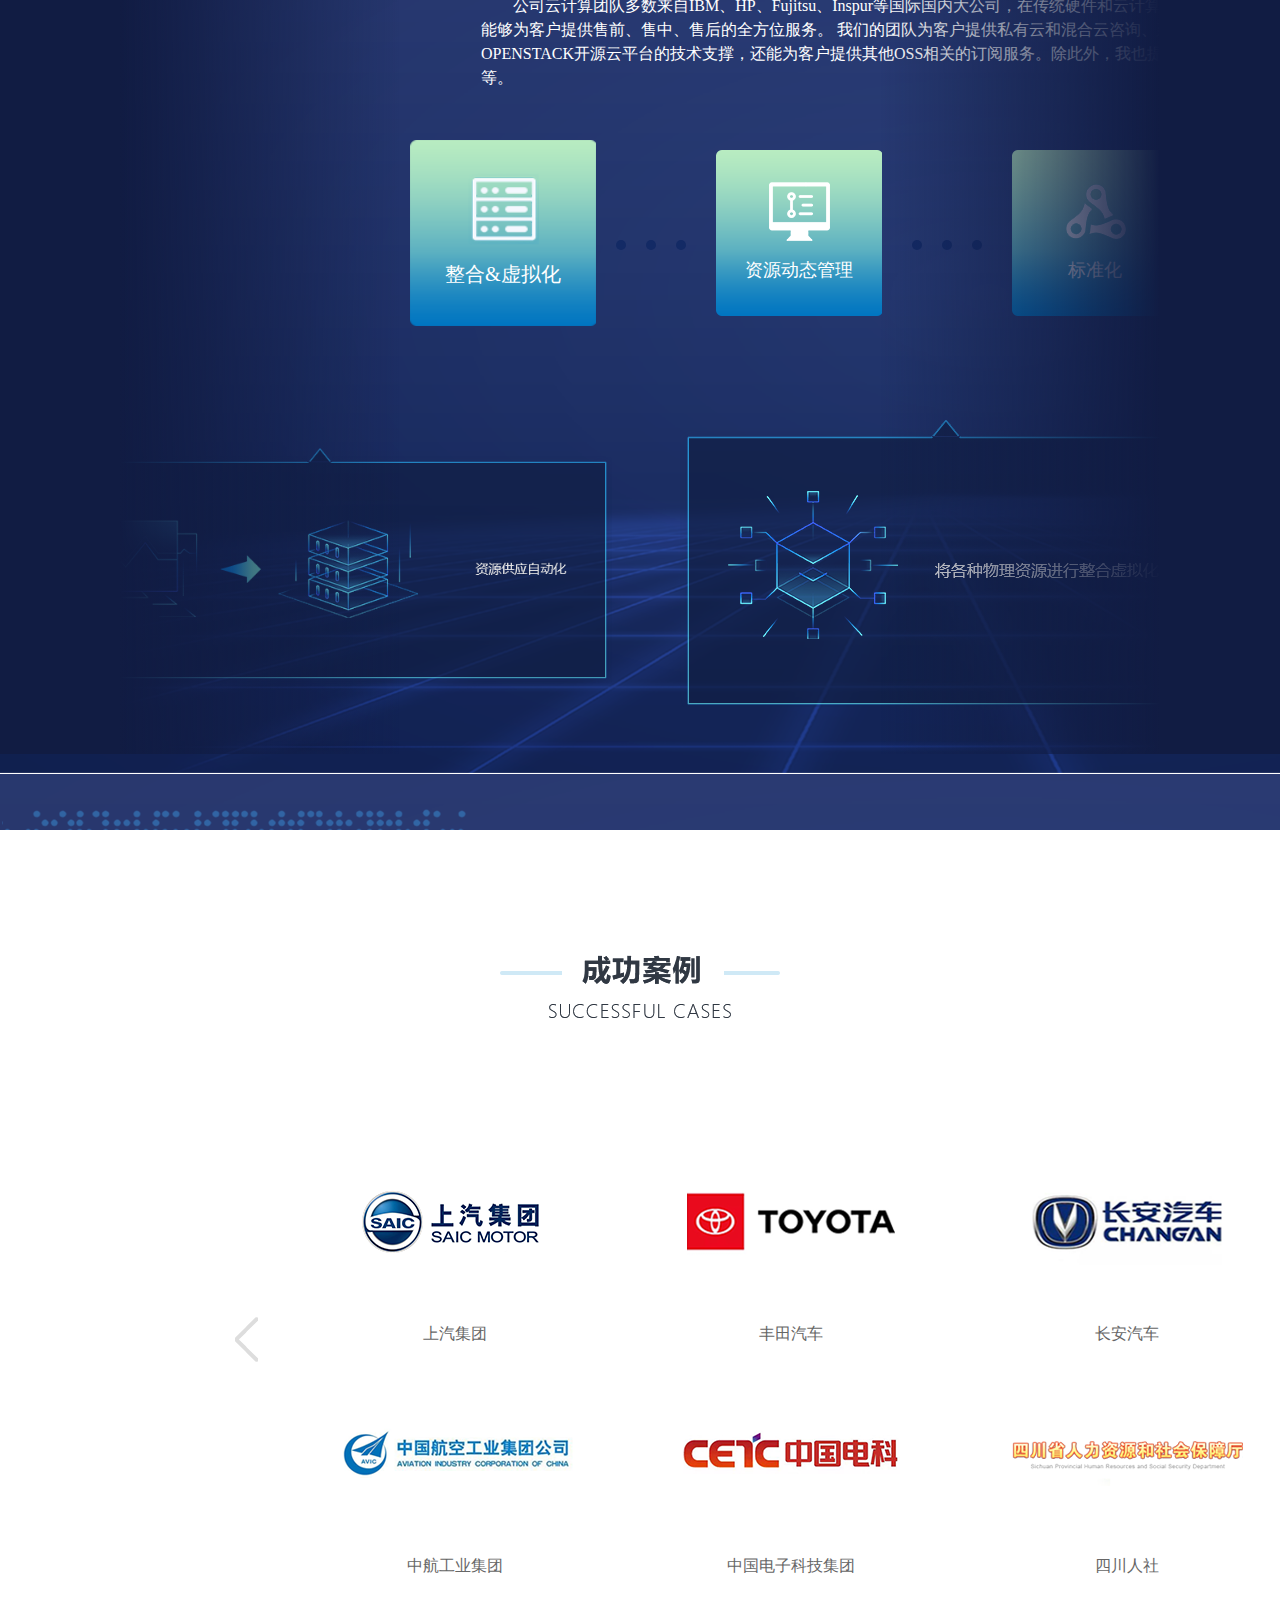
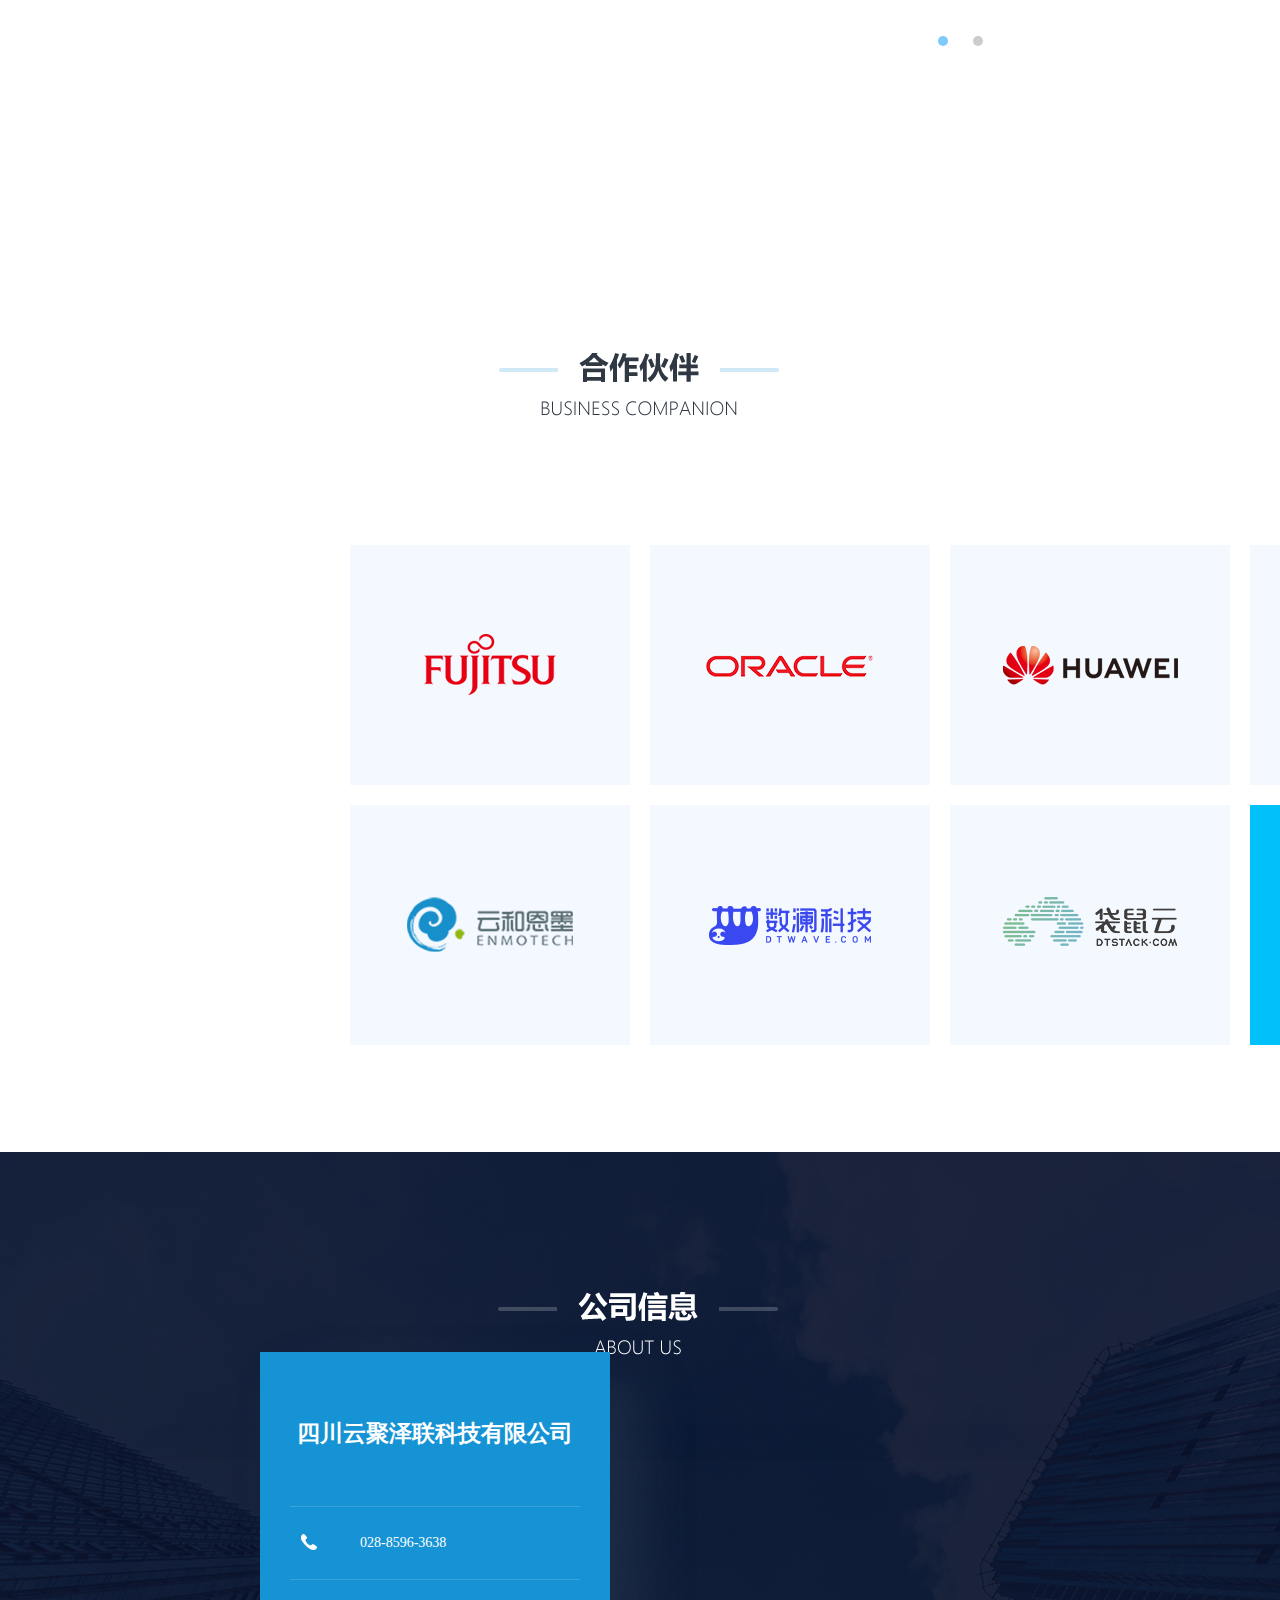
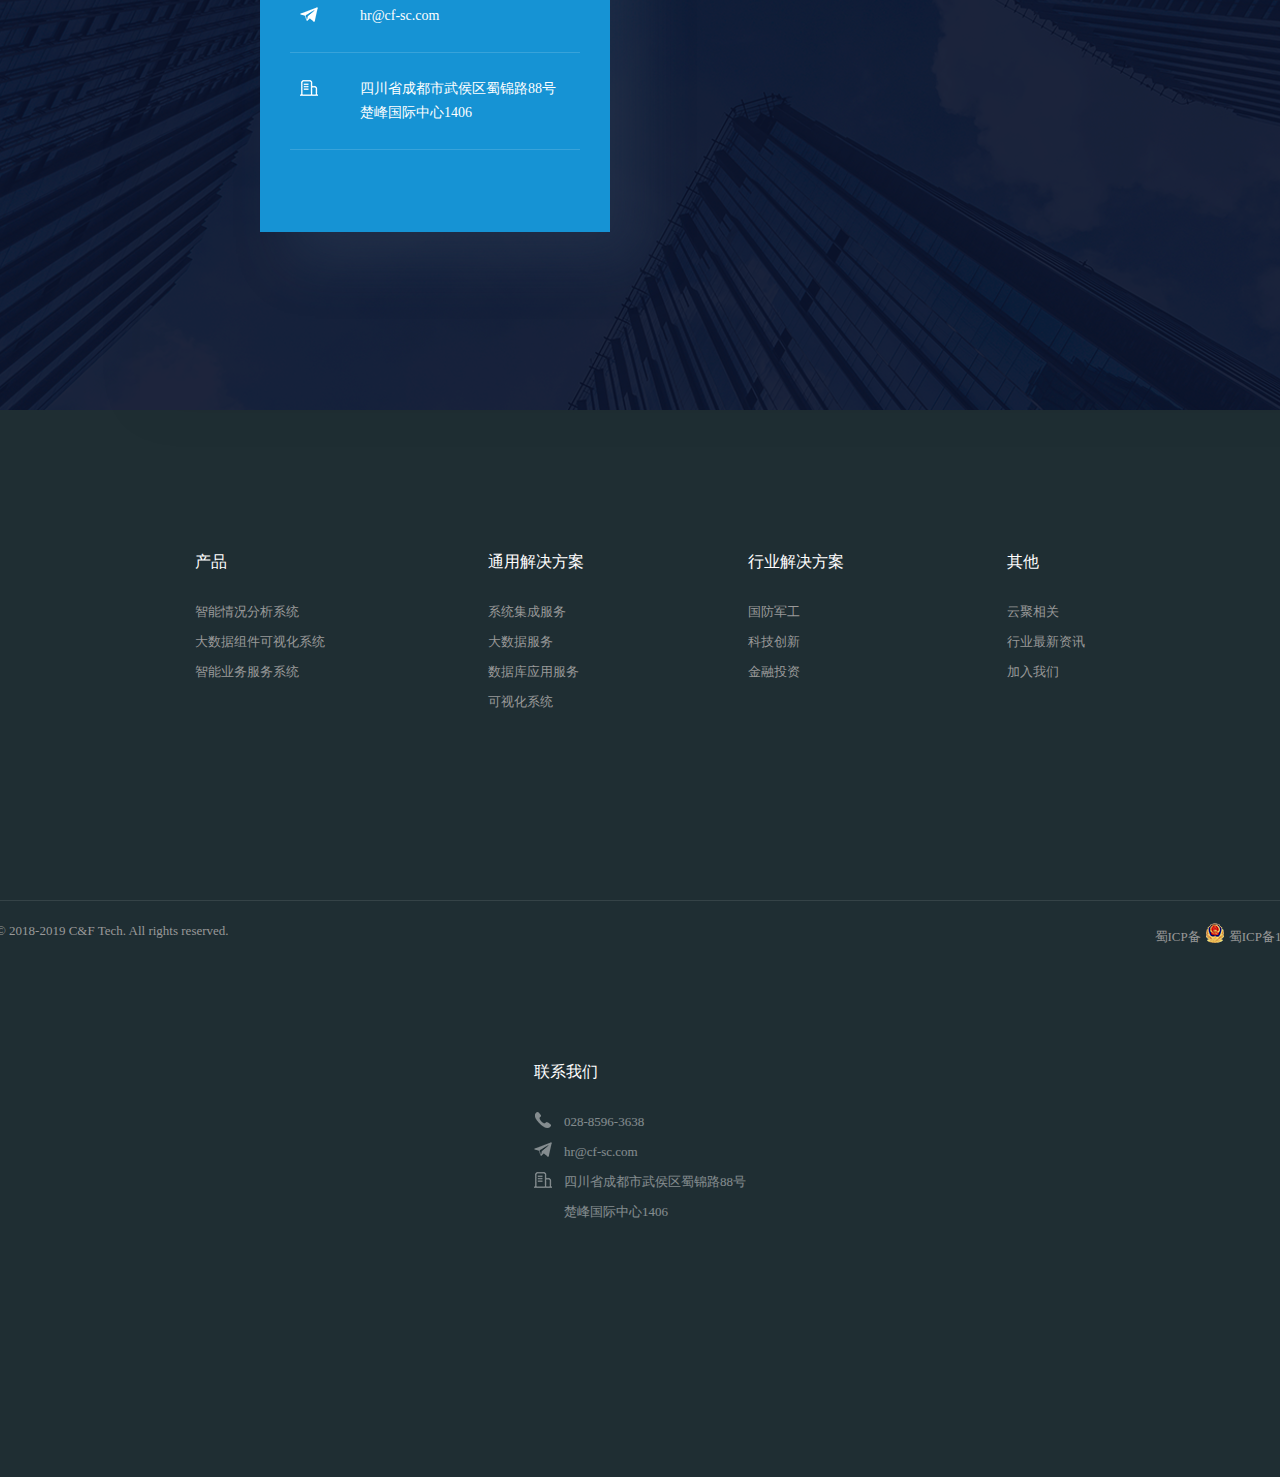
==== commit e5c731c4: "ad" ====
--- a/web/index.html
+++ b/web/index.html
@@ -8,6 +8,7 @@
     <meta http-equiv="X-UA-Compatible" content="ie=edge">
     <link rel="stylesheet" type="text/css" href="./css/main.css">
     <link rel="stylesheet" type="text/css" href="./css/head.css">
+    <link rel="stylesheet" type="text/css" href="./css/about.css">
     <script type="text/javascript" src="./js/main.js"></script>
     <script type="text/javascript" src="http://api.map.baidu.com/api?key=&v=1.1&services=true"></script>
     <title>四川云聚泽联科技有限公司</title>
--- a/web/css/main.css
+++ b/web/css/main.css
@@ -44,14 +44,7 @@
     margin-left: 25px;
 }
 
-
-
-html, body, div, ul, li, h1, h2, h3, h4, h5, h6, p, dl, dt, dd, ol, form, input, textarea, th, td, select {
-    margin: 0;
-    padding: 0;
-    font-family: Microsoft YaHei;
-}
-
+/*
  body{
      
     min-height: 100%;
@@ -60,19 +53,20 @@
     overflow-x: hidden;
     box-sizing: border-box;
 }
- 
+ */
 a{text-decoration:none}
 *{box-sizing: border-box;transition: all .25s ease;color: #fff;}
-
+/*
 .main_box{
     width:100% ;
     margin: 0 auto;
     position: relative;
-}
-
+    
+}
+*/
 .bannerpng{
     position: absolute;
-    width: 982px;
+    width: 50%;
     height: 342px;
     left: 469px;
     top: 200px;
--- a/web/css/head.css
+++ b/web/css/head.css
@@ -26,12 +26,12 @@
 .to_top:hover{
     background: url(../images/to_top2.png);
 }
-.video{height: 660px;width: 1920px;overflow: hidden;position: relative;}
+.video{height: 660px;width: 100%;overflow: hidden;position: relative;}
 
 .top{
   
     position: absolute;
-    width: 1920px;
+    width: 100%;
     height: 80px;
     display: block;
     top: 0px;
@@ -39,7 +39,7 @@
 
 .top .top_bg{
     background:url(../images/top_bg.png) repeat-x;
-    width: 1920px;
+    width: 100%;
     height: 80px;
     position: absolute;
     top: 0px;
--- a/web/css/about.css
+++ b/web/css/about.css
@@ -0,0 +1,45 @@
+
+.aboutus_page .top{height: 380px;background-image: url(../images/aboutus_bg.jpg);}
+.aboutus_box{overflow: hidden;
+    width: 1160px;
+    background: #fff;
+    margin: 0 auto;
+    position: relative;
+    top: -100px;
+    box-shadow: 0 0 30px rgba(0,0,0,.05);
+    padding: 80px;
+    padding-top: 60px;
+    padding-bottom: 120px;
+    
+}
+li{  list-style-type: none;}
+.aboutus_box a{cursor: pointer;}
+.aboutus_page .aboutus_box:after{content: "";display: none;}
+.aboutus_box .list_box{width: 100%;text-align: center;border-bottom: 4px solid #eee;padding-bottom: 10px;}
+.aboutus_box .list_box li{display: inline-block;margin: 0 20px;  list-style-type: none;}
+.aboutus_box .list_box li a{display: block;color: #333;font-size: 16px;}
+.aboutus_box .list_box li.current a,.aboutus_box .list_box li:hover a{color: #1693d4;}
+/*.aboutus_box .list_box li.current:after{content: "";display: block;position: relative;width: 100%;height: 4px;background: #1693d4;top: 14px;transition: all .35s ease;}
+*/
+.aboutus_box .list_tab{min-height: 500px;}
+.aboutus_box .list_tab .list_item{ position: relative; text-align: center;padding-top: 60px;}
+.aboutus_box .list_tab .list_item img{position: relative; margin-bottom:50px; }
+.aboutus_box .list_tab .list_item p{font-size: 14px;color: #666;line-height: 40px;text-align: left;text-align: justify;}
+
+
+/*招聘样式*/
+.zplb {display: block;width: 200px;min-height: 500px;float: left;}
+.zpnr {display: block;float: right;width: 750px;min-height: 500px;margin-left: 50px;background: #f4f8ff;text-align: center;padding:40px 50px;letter-spacing: 0.5px;}
+.zplb a{color: #333;font-size: 14px;text-indent: 20px;text-align: left;line-height: 50px;height: 50px;display:block;width: 200px;background: rgba(0,0,0,0);box-shadow: 0,0,0,rgba(0,0,0,0);}
+.zplb li{margin-bottom: 10px;}
+.zplb li:hover a {box-shadow: 0 10px 30px rgba(64,78,102,.15);background:#39a3da;color: #fff;}
+.zplb li.current a{background:#39a3da;color: #fff;}
+
+.zpnr li{display: block;    margin-bottom: 40px;}
+.zpnr li.position_title{height: 20px;}
+.position_title h6{color: #333;font-size: 18px;display: block;float: left;text-indent: 26px;background: url(../images/position_icon.png) no-repeat left center;}
+.position_title span{color: #999;display: block;float: left;margin-left: 30px;}
+.zpnr li.dute h6,.zpnr li.qua h6{color: #666;text-align: left;font-size: 14px;font-weight: bold;text-indent: 26px;background: url(../images/dute_icon.png) no-repeat left 0;margin-bottom: 20px;}
+.zpnr li.qua h6{background: url(../images/qua_icon.png) no-repeat left 0;}
+.aboutus_box .zpnr .list_item{padding-top: 10px;}
+.zpnr li p{text-align:justify; font-size: 14px;}
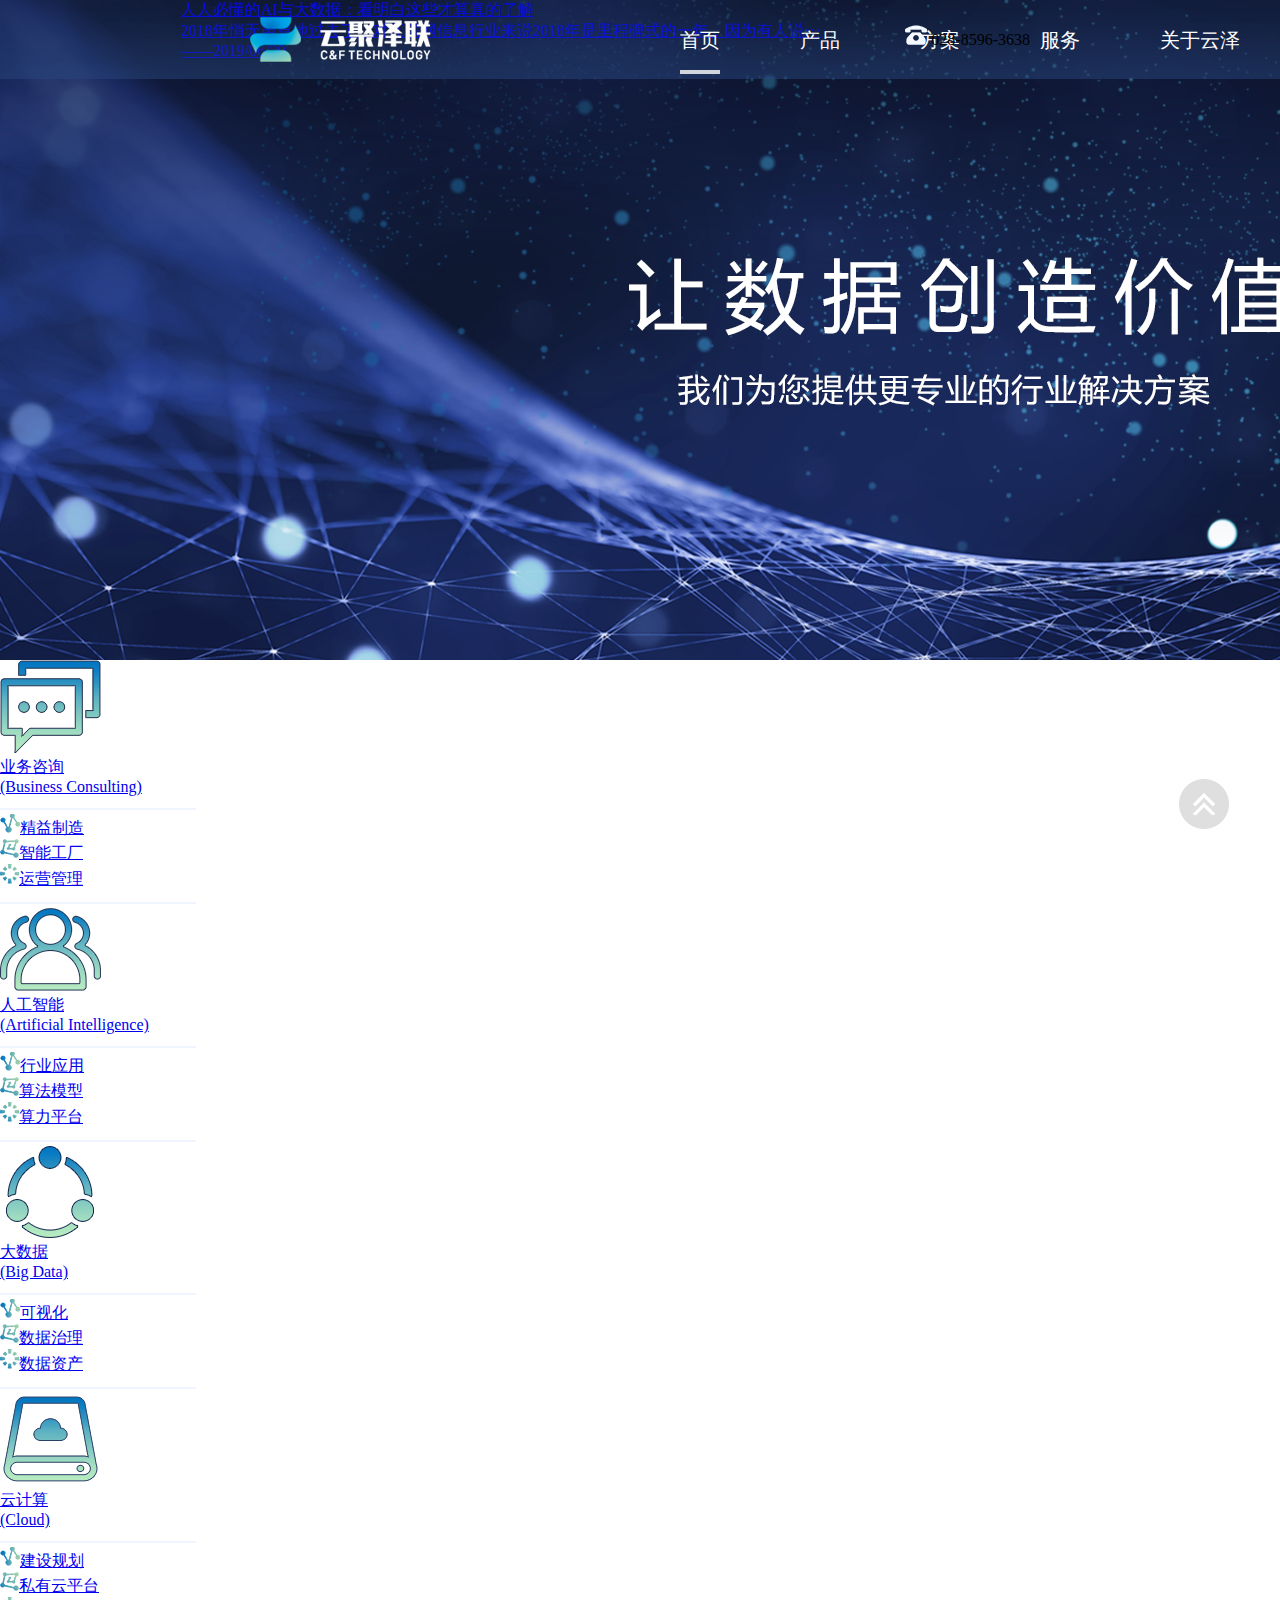
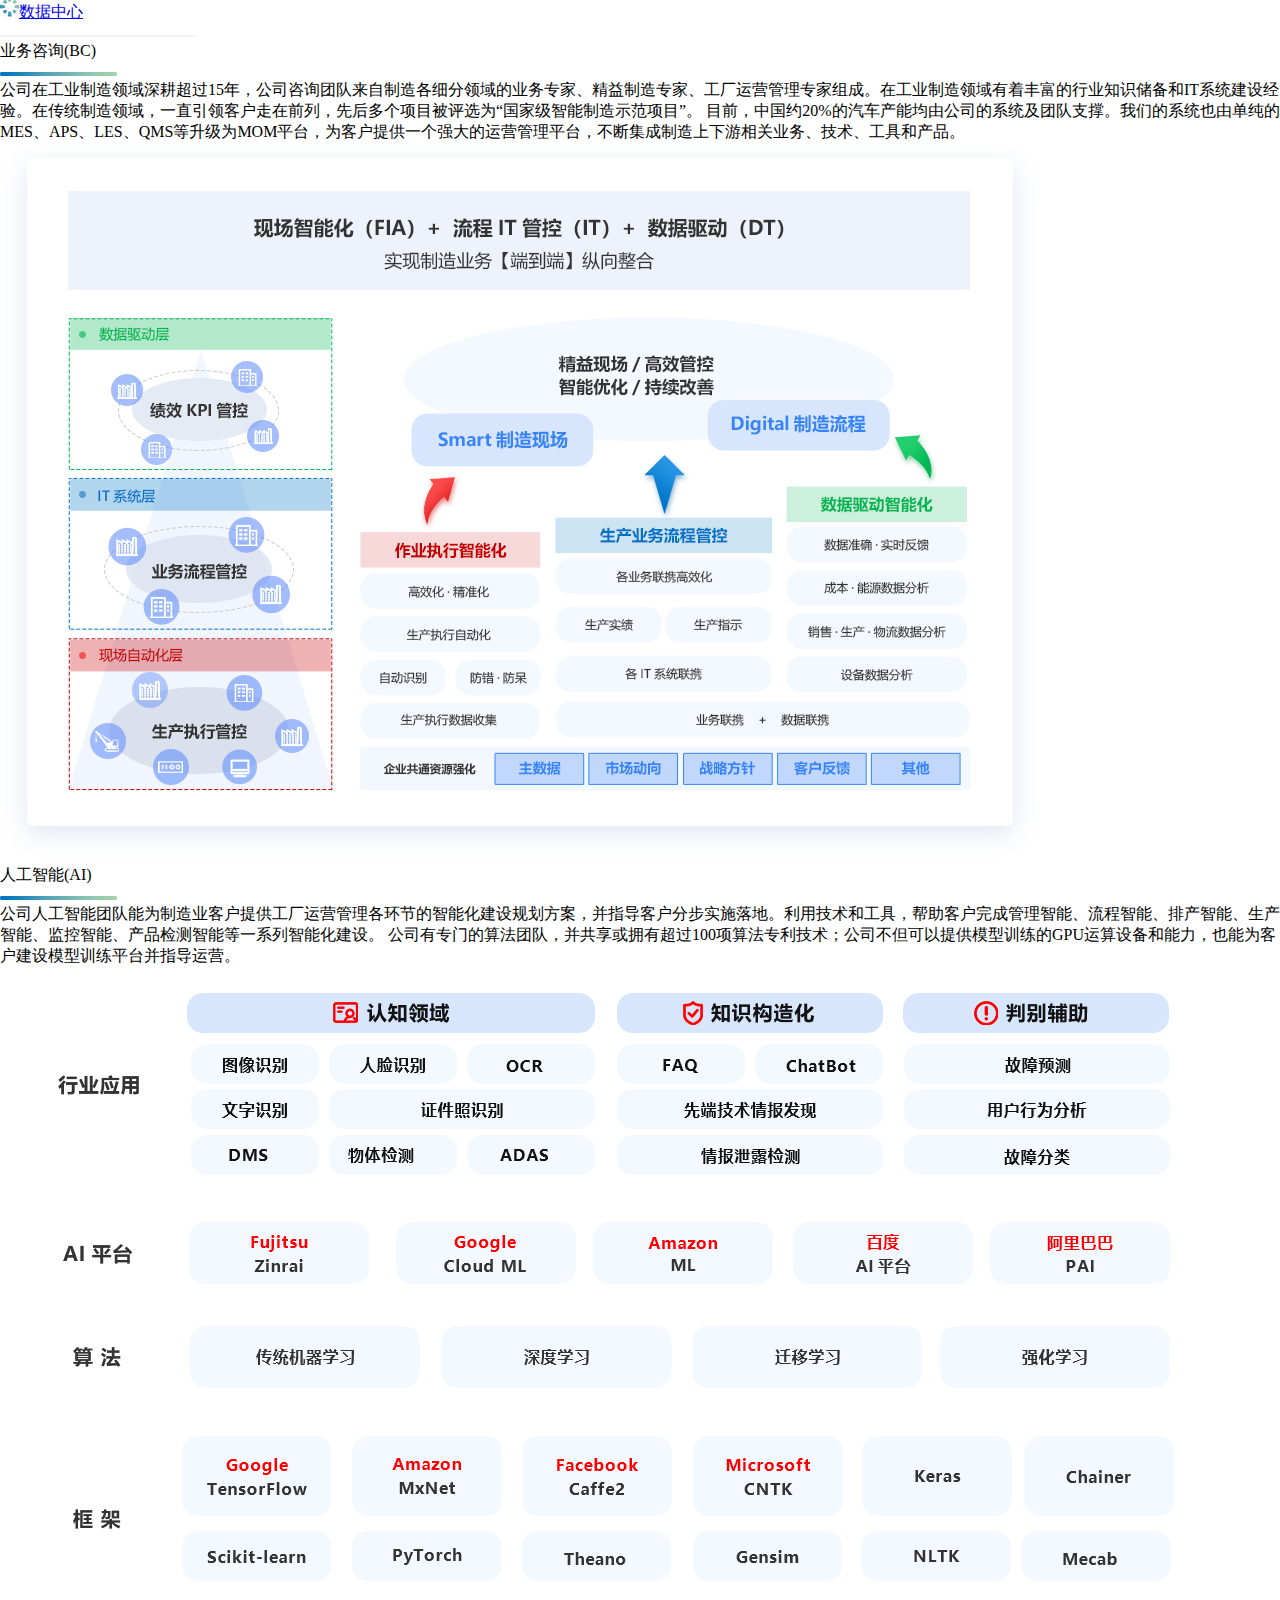
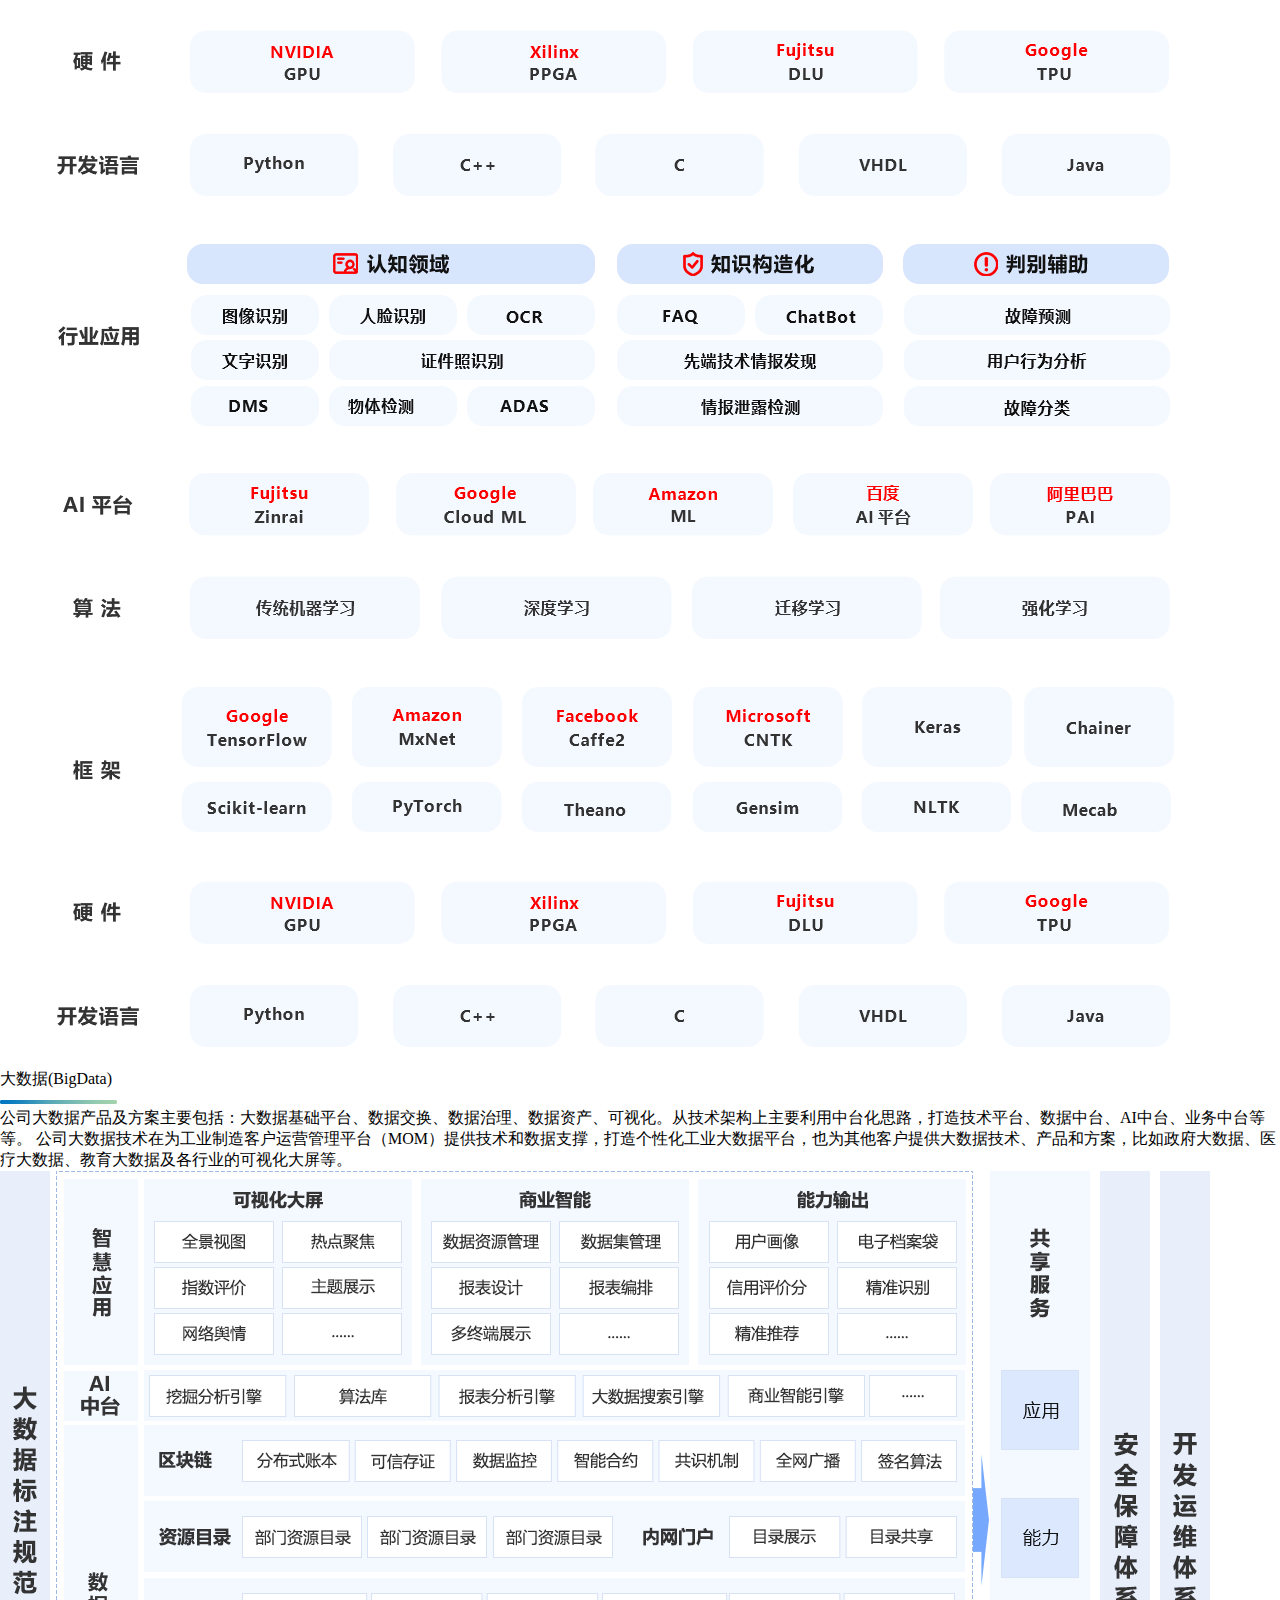
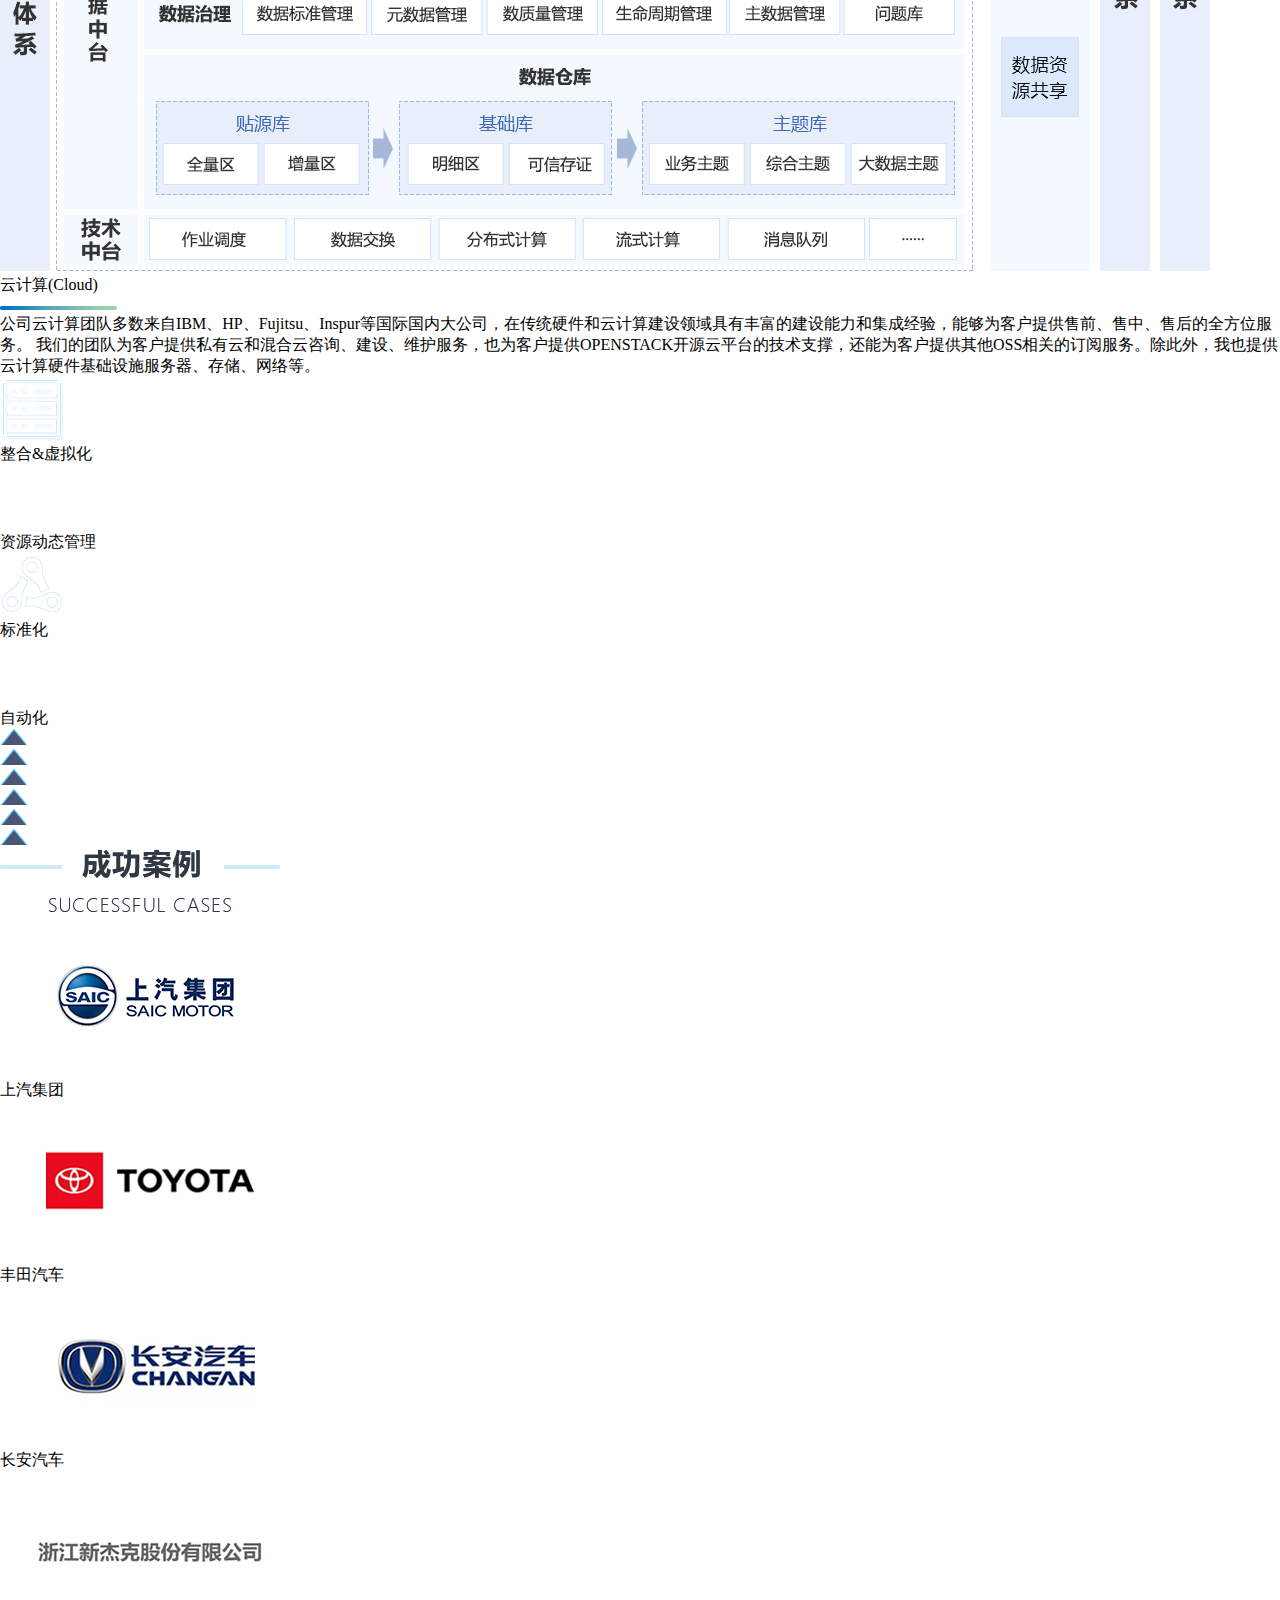
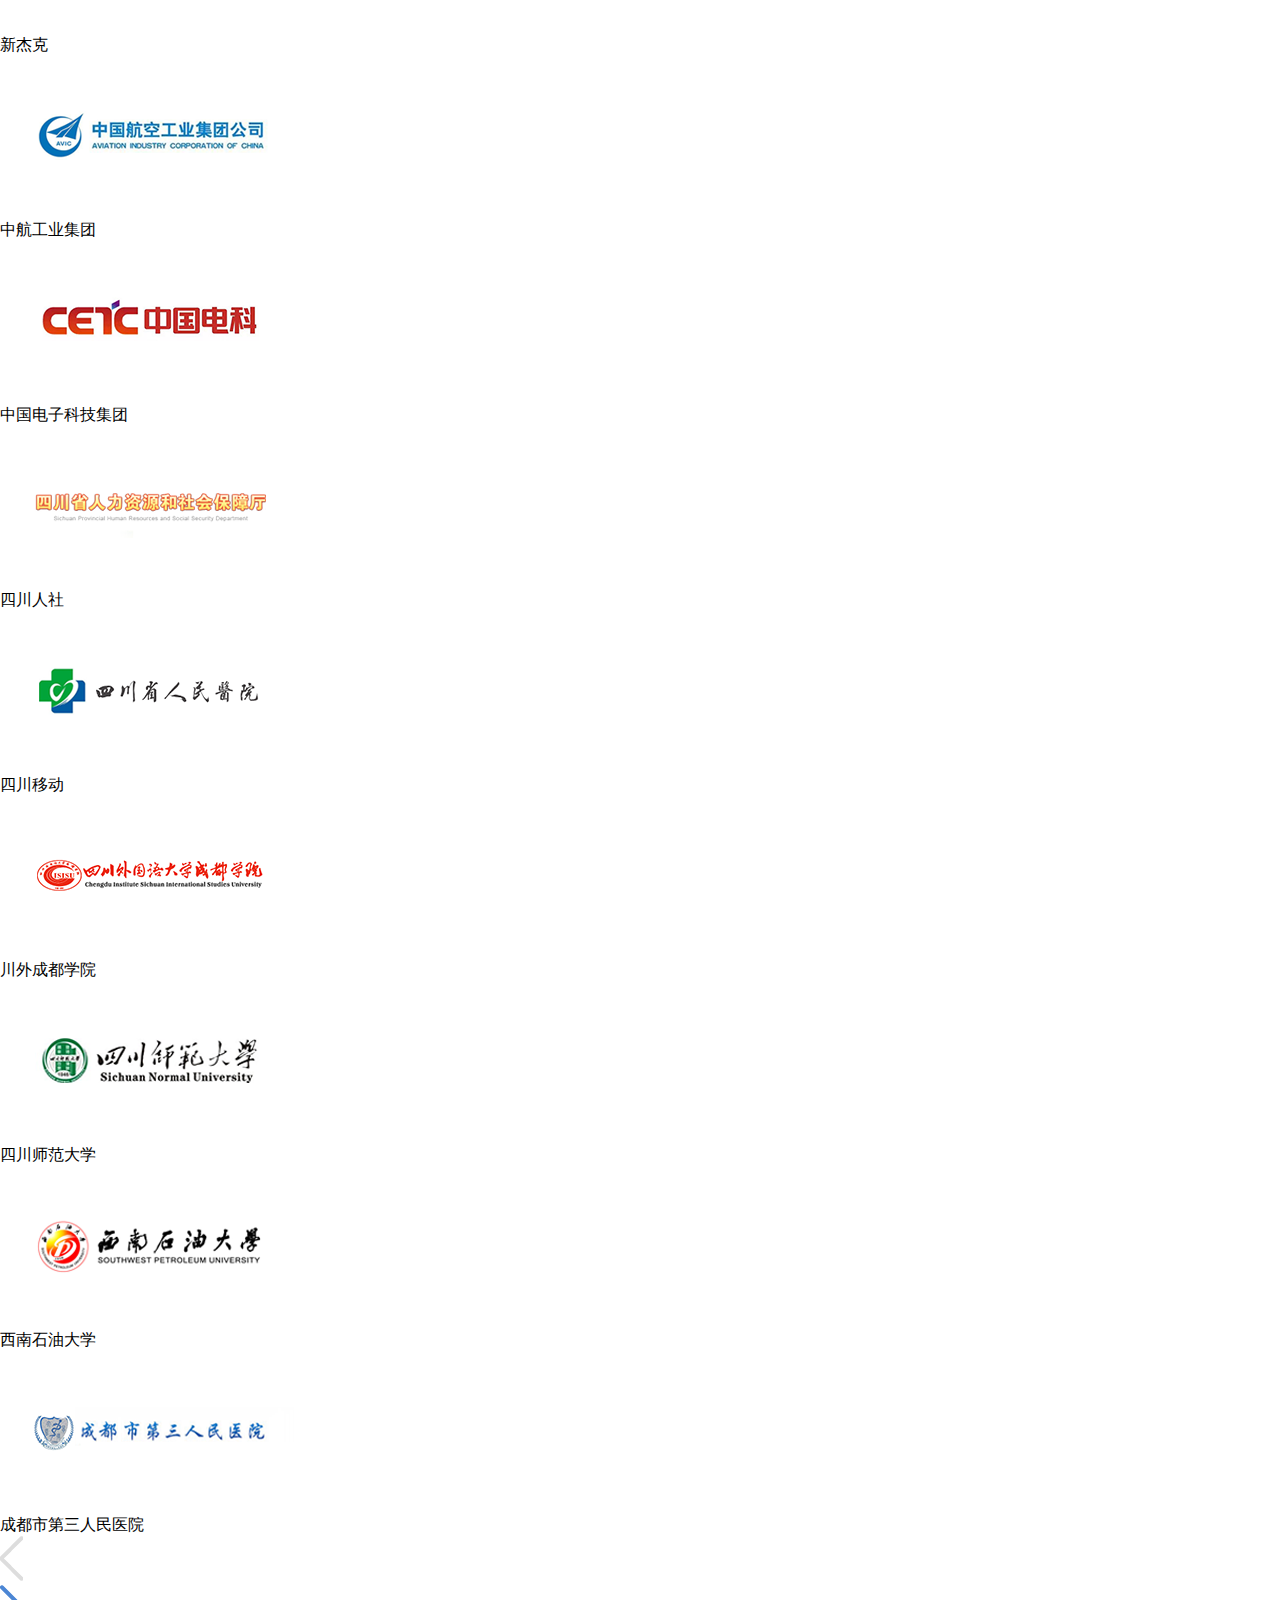
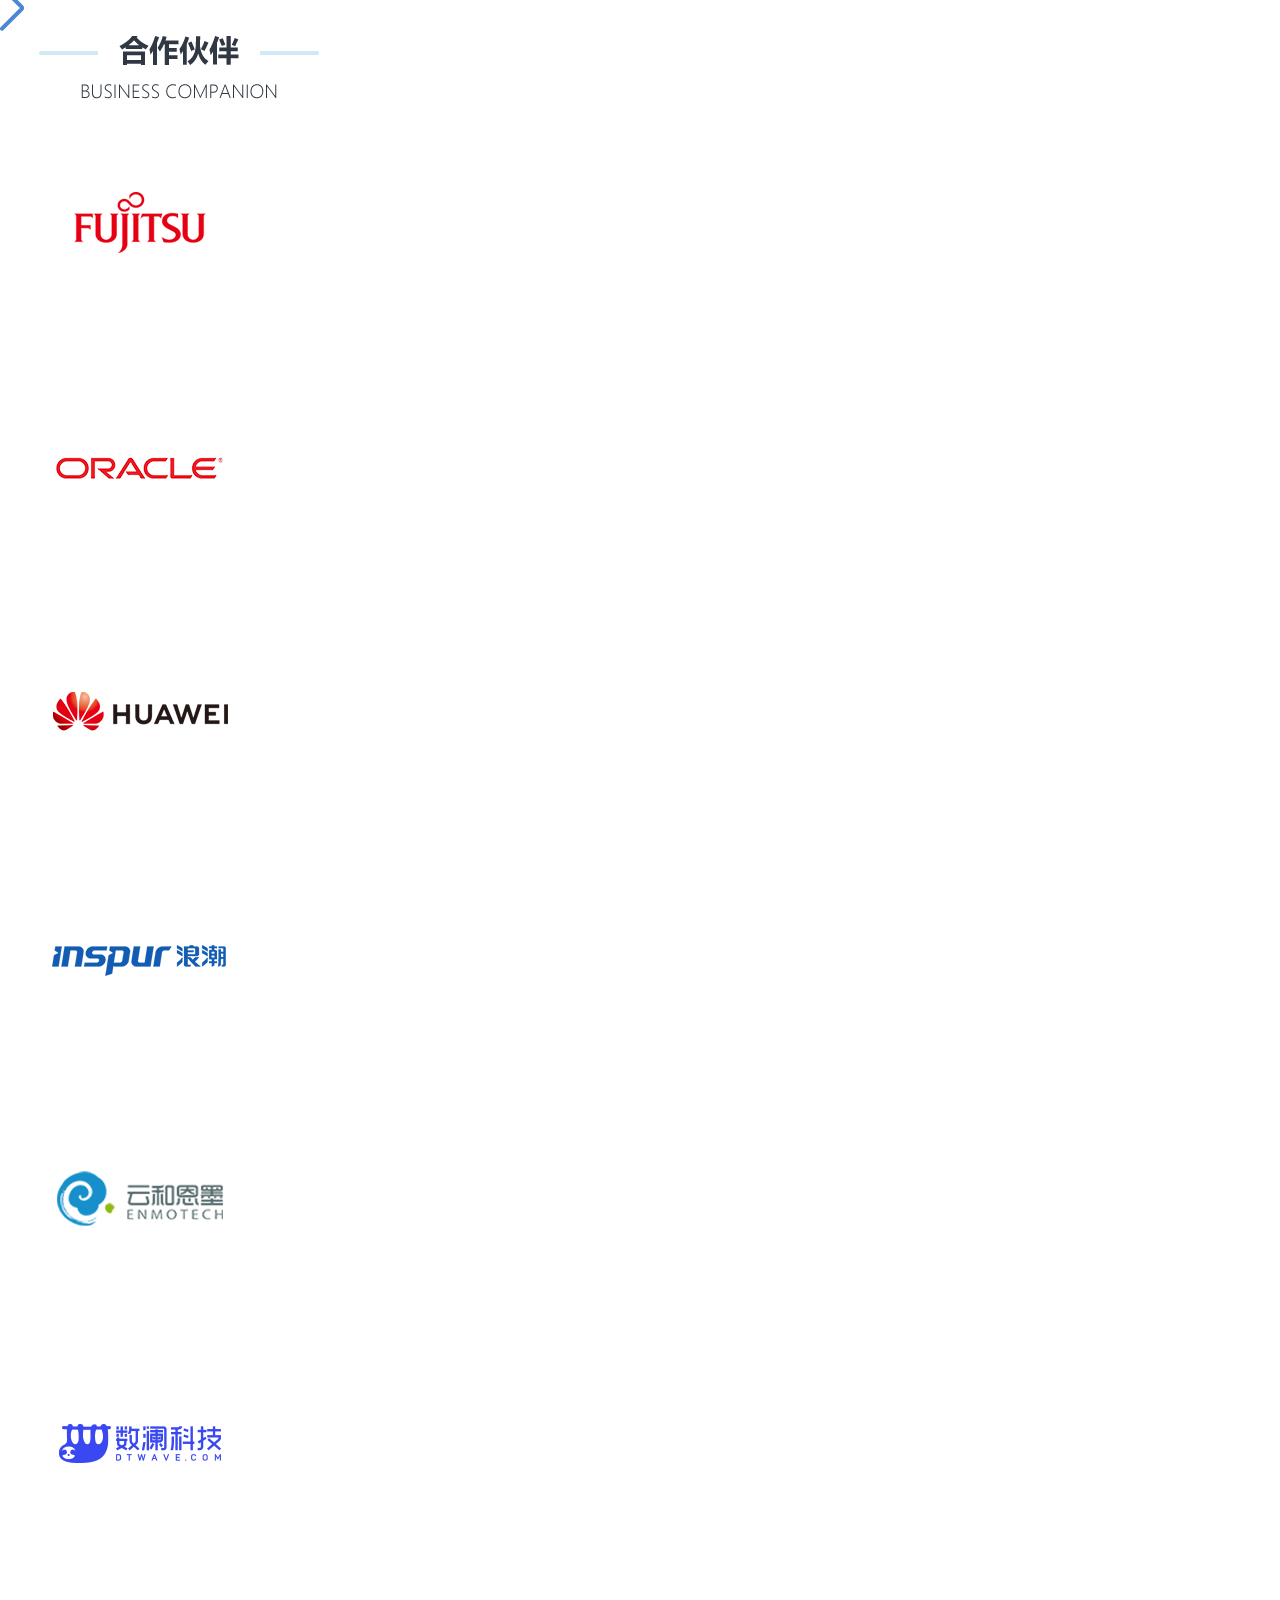
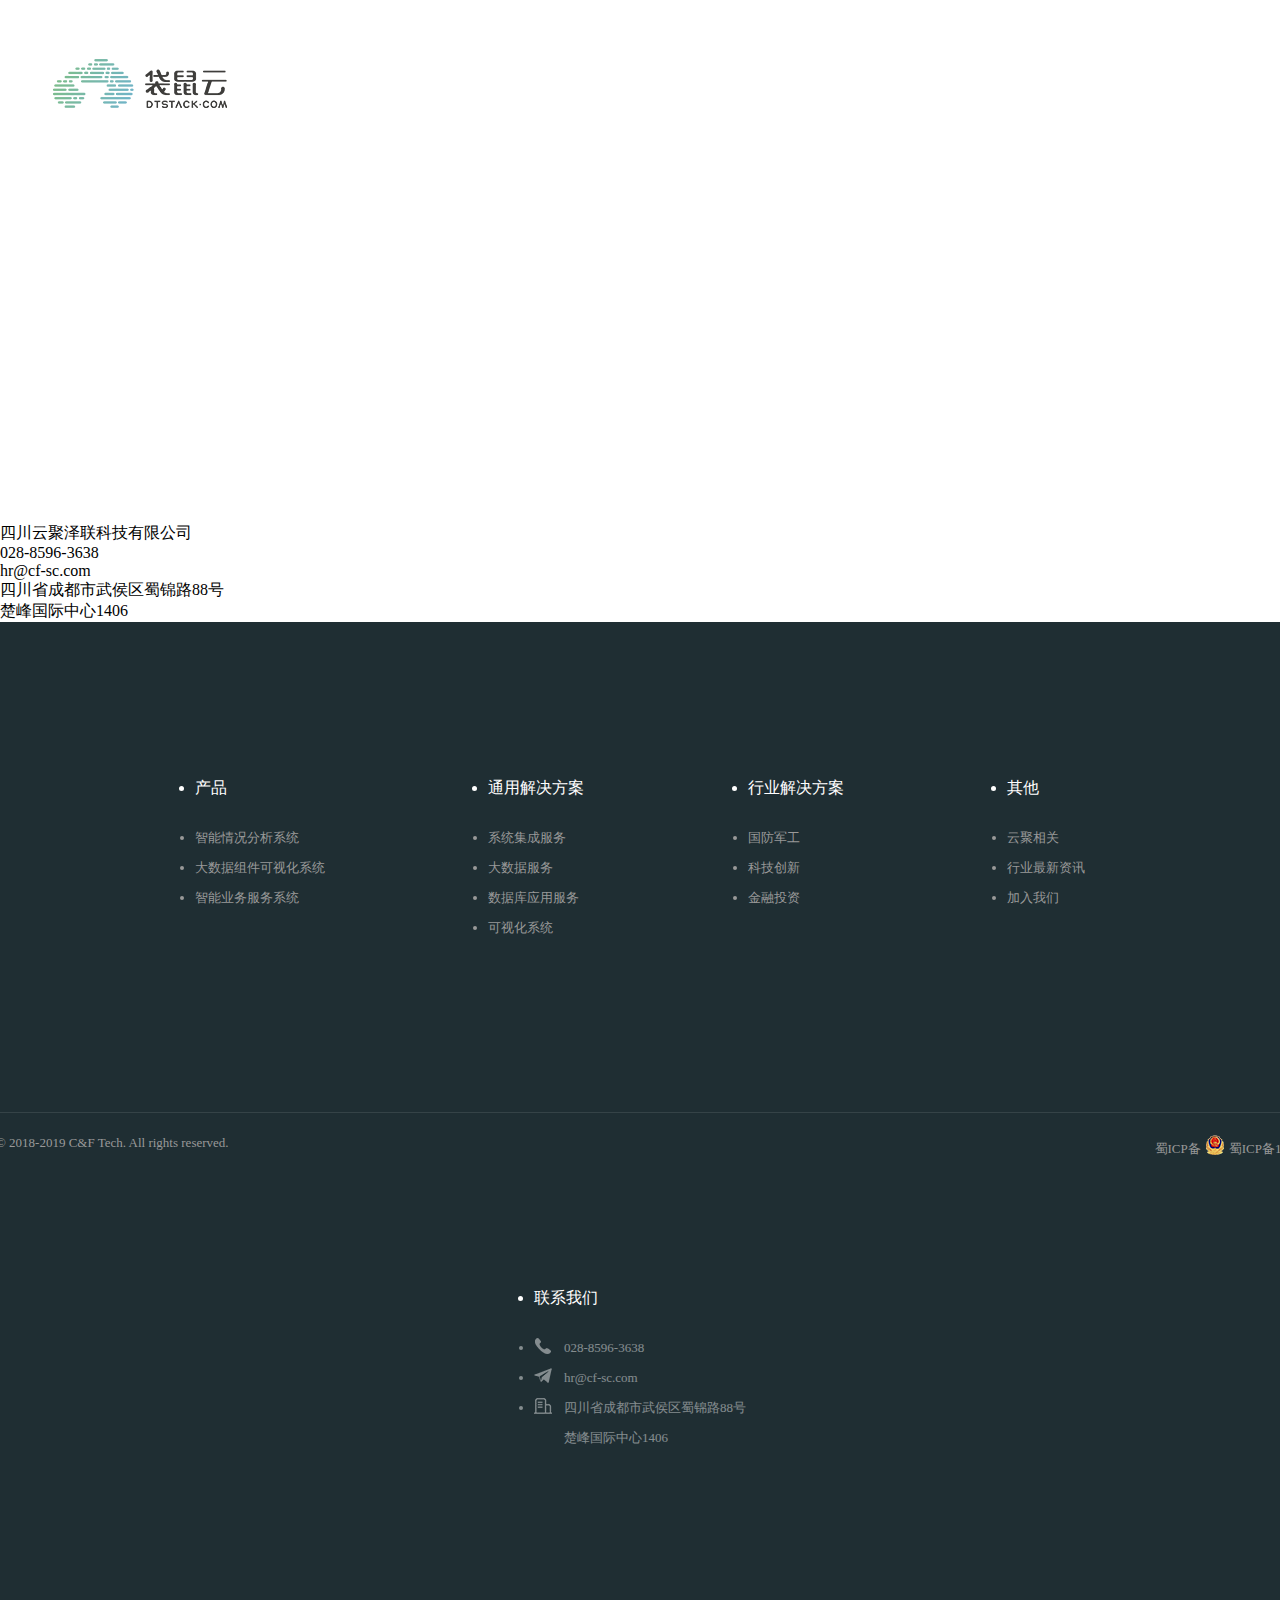
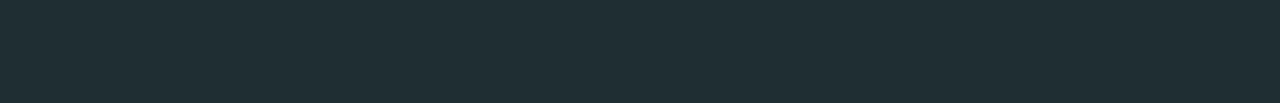
==== commit d69824b4: "add" ====
--- a/web/index.html
+++ b/web/index.html
@@ -6,9 +6,8 @@
 
     <meta name="viewport" content="width=device-width, initial-scale=1.0, maximum-scale=1.0, user-scalable=0">
     <meta http-equiv="X-UA-Compatible" content="ie=edge">
-    <link rel="stylesheet" type="text/css" href="./css/main.css">
+    <!--   <link rel="stylesheet" type="text/css" href="./css/main.css">-->
     <link rel="stylesheet" type="text/css" href="./css/head.css">
-    <link rel="stylesheet" type="text/css" href="./css/about.css">
     <script type="text/javascript" src="./js/main.js"></script>
     <script type="text/javascript" src="http://api.map.baidu.com/api?key=&v=1.1&services=true"></script>
     <title>四川云聚泽联科技有限公司</title>
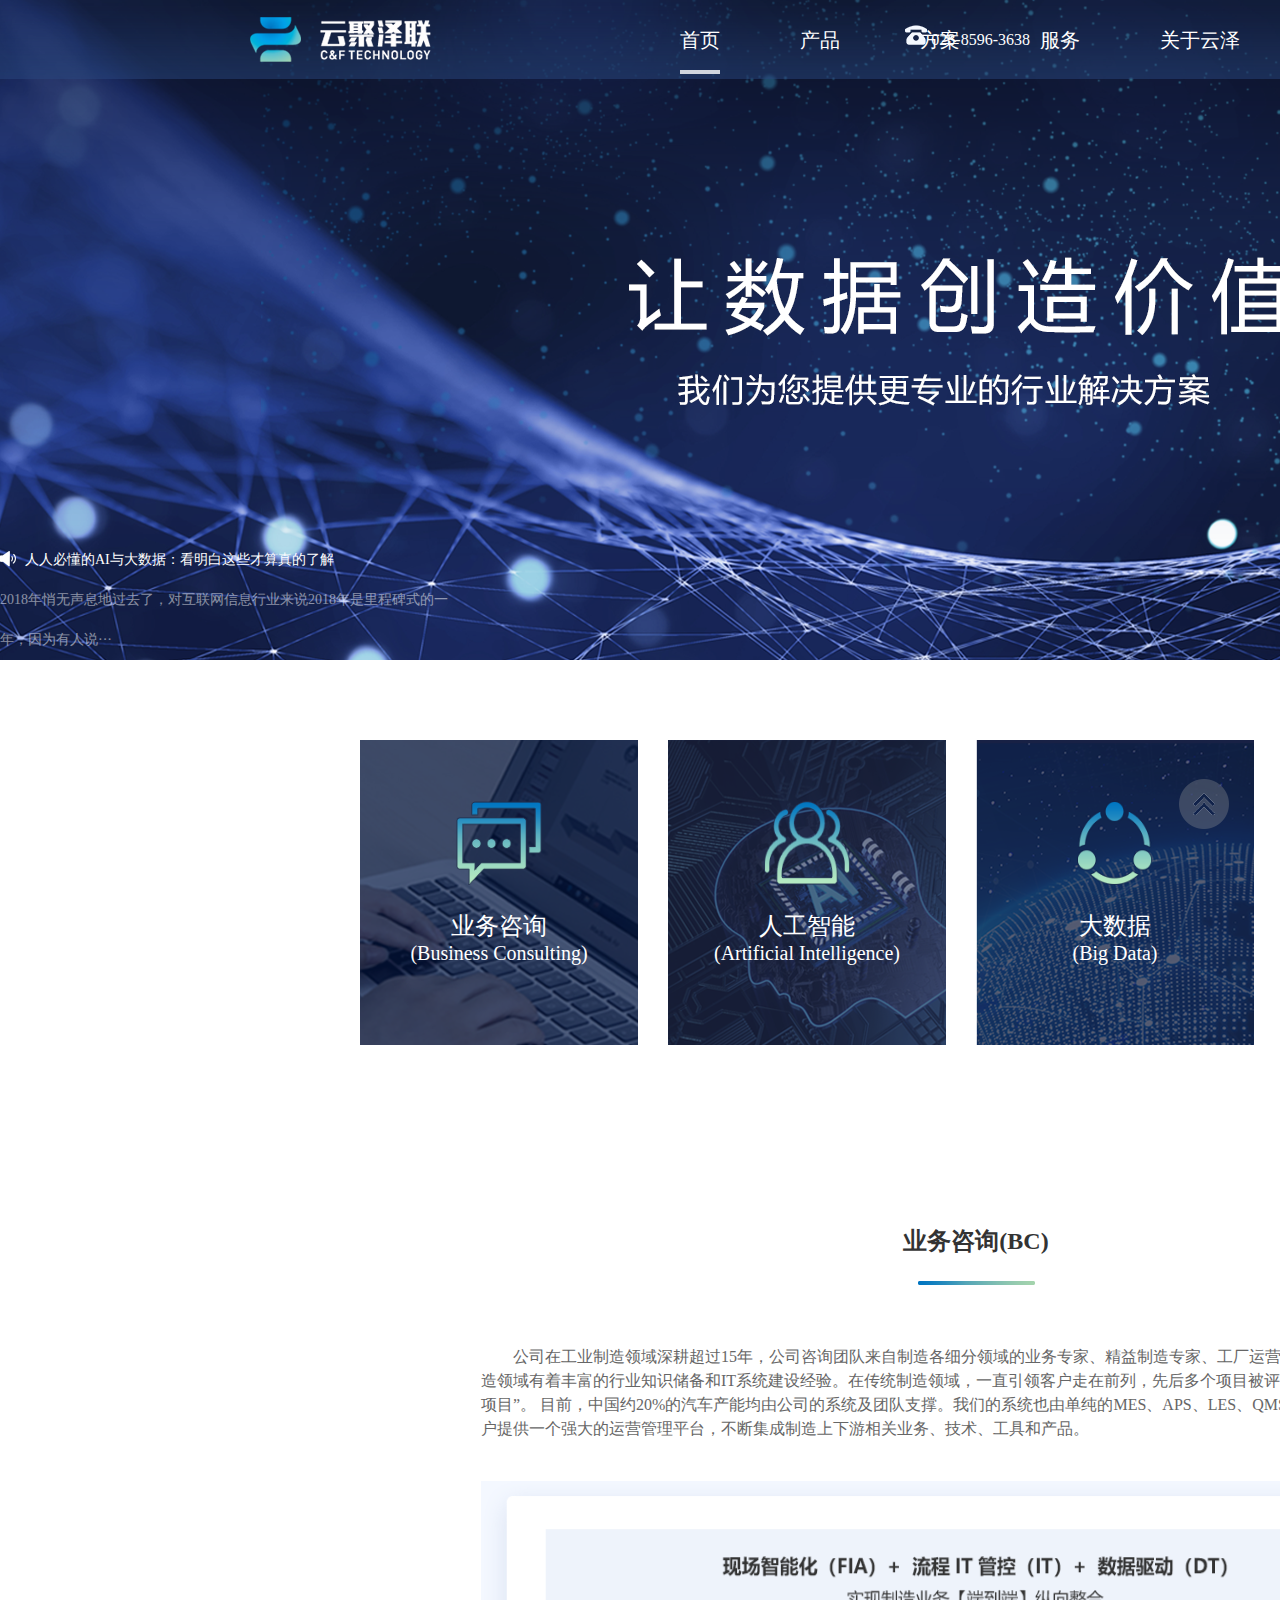
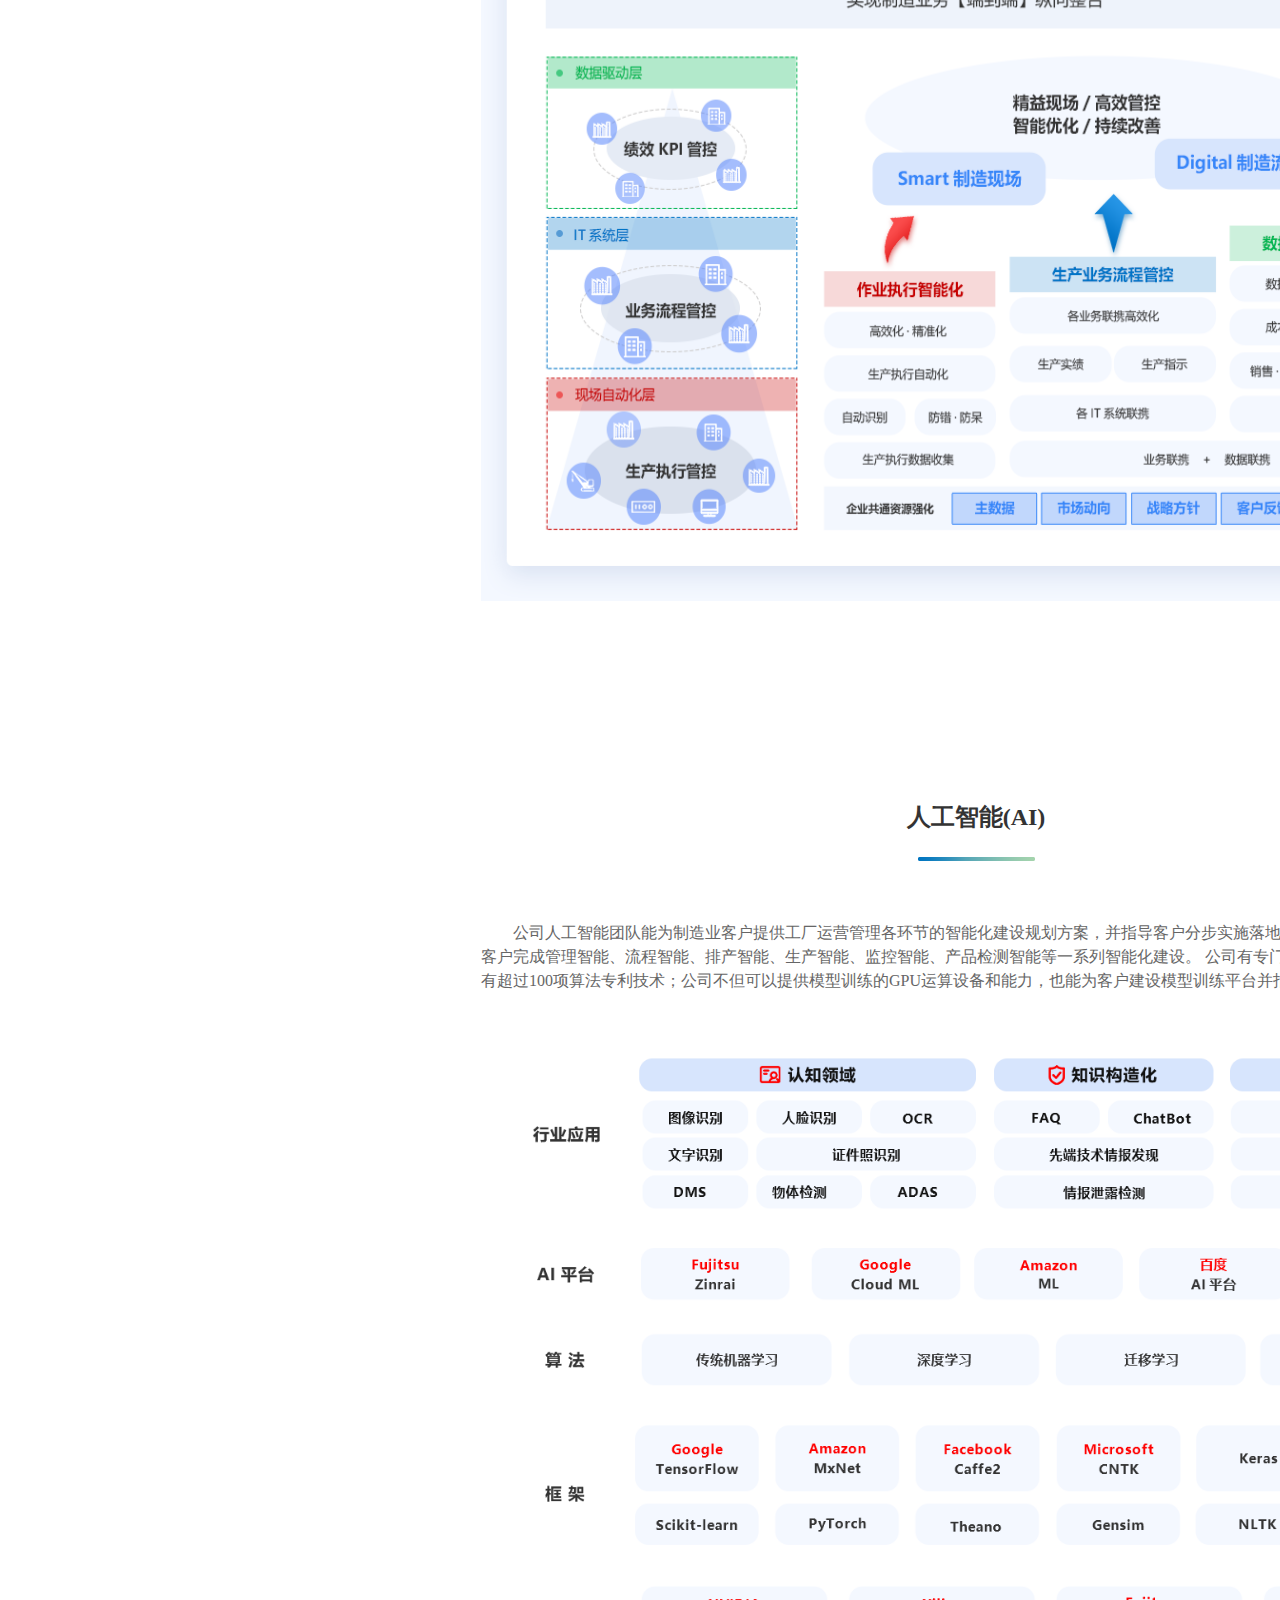
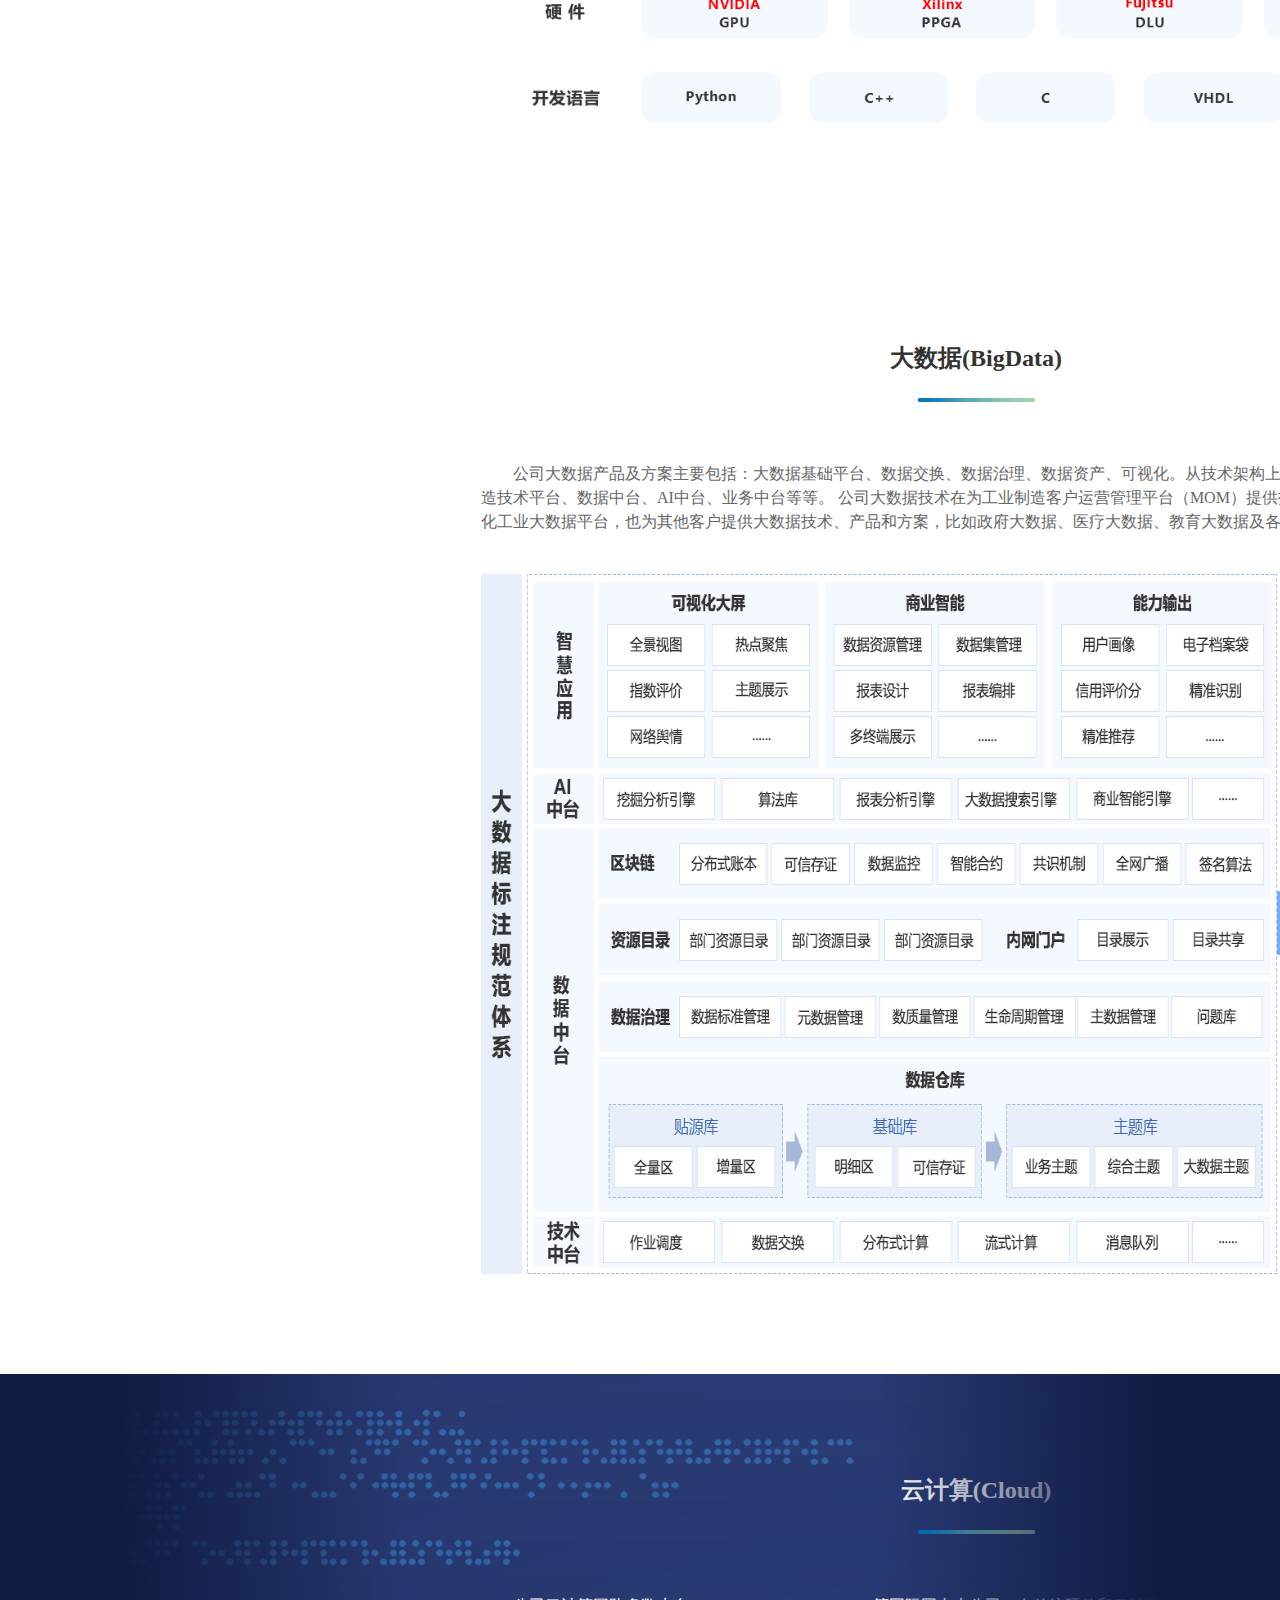
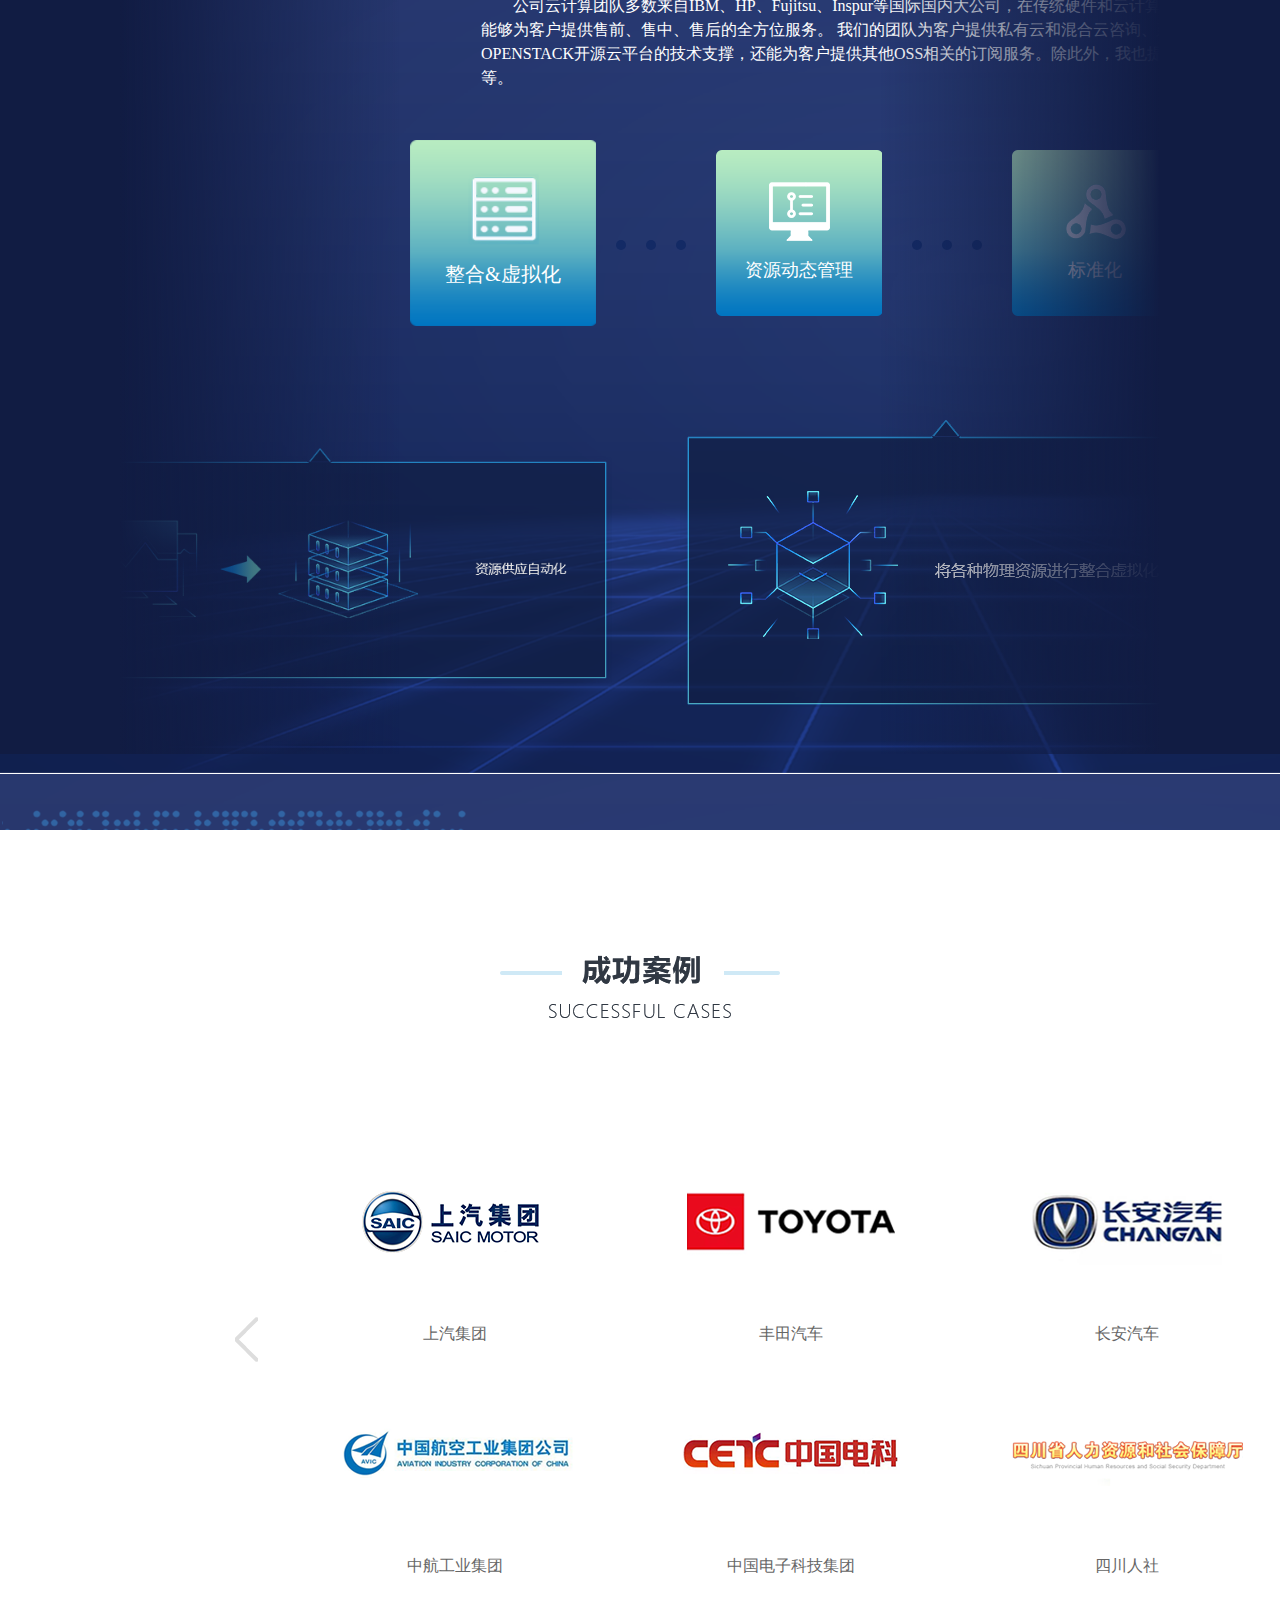
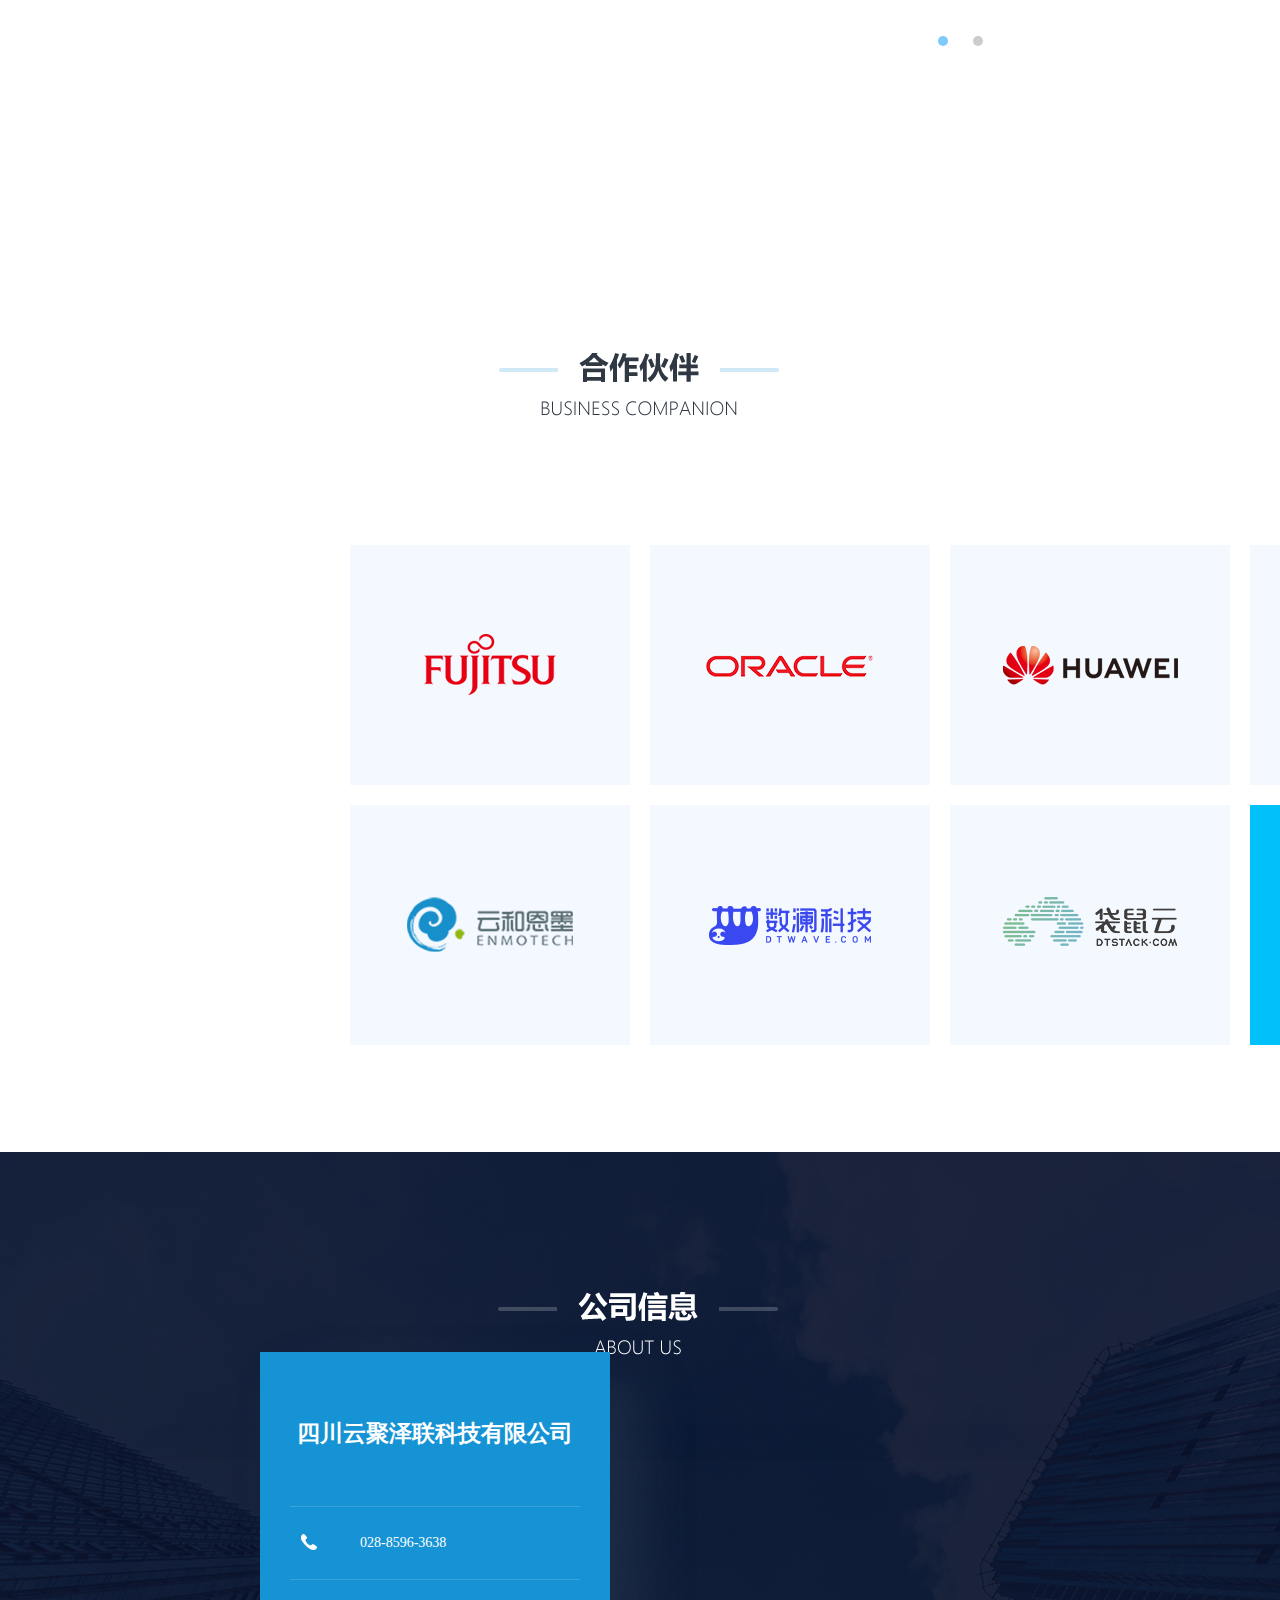
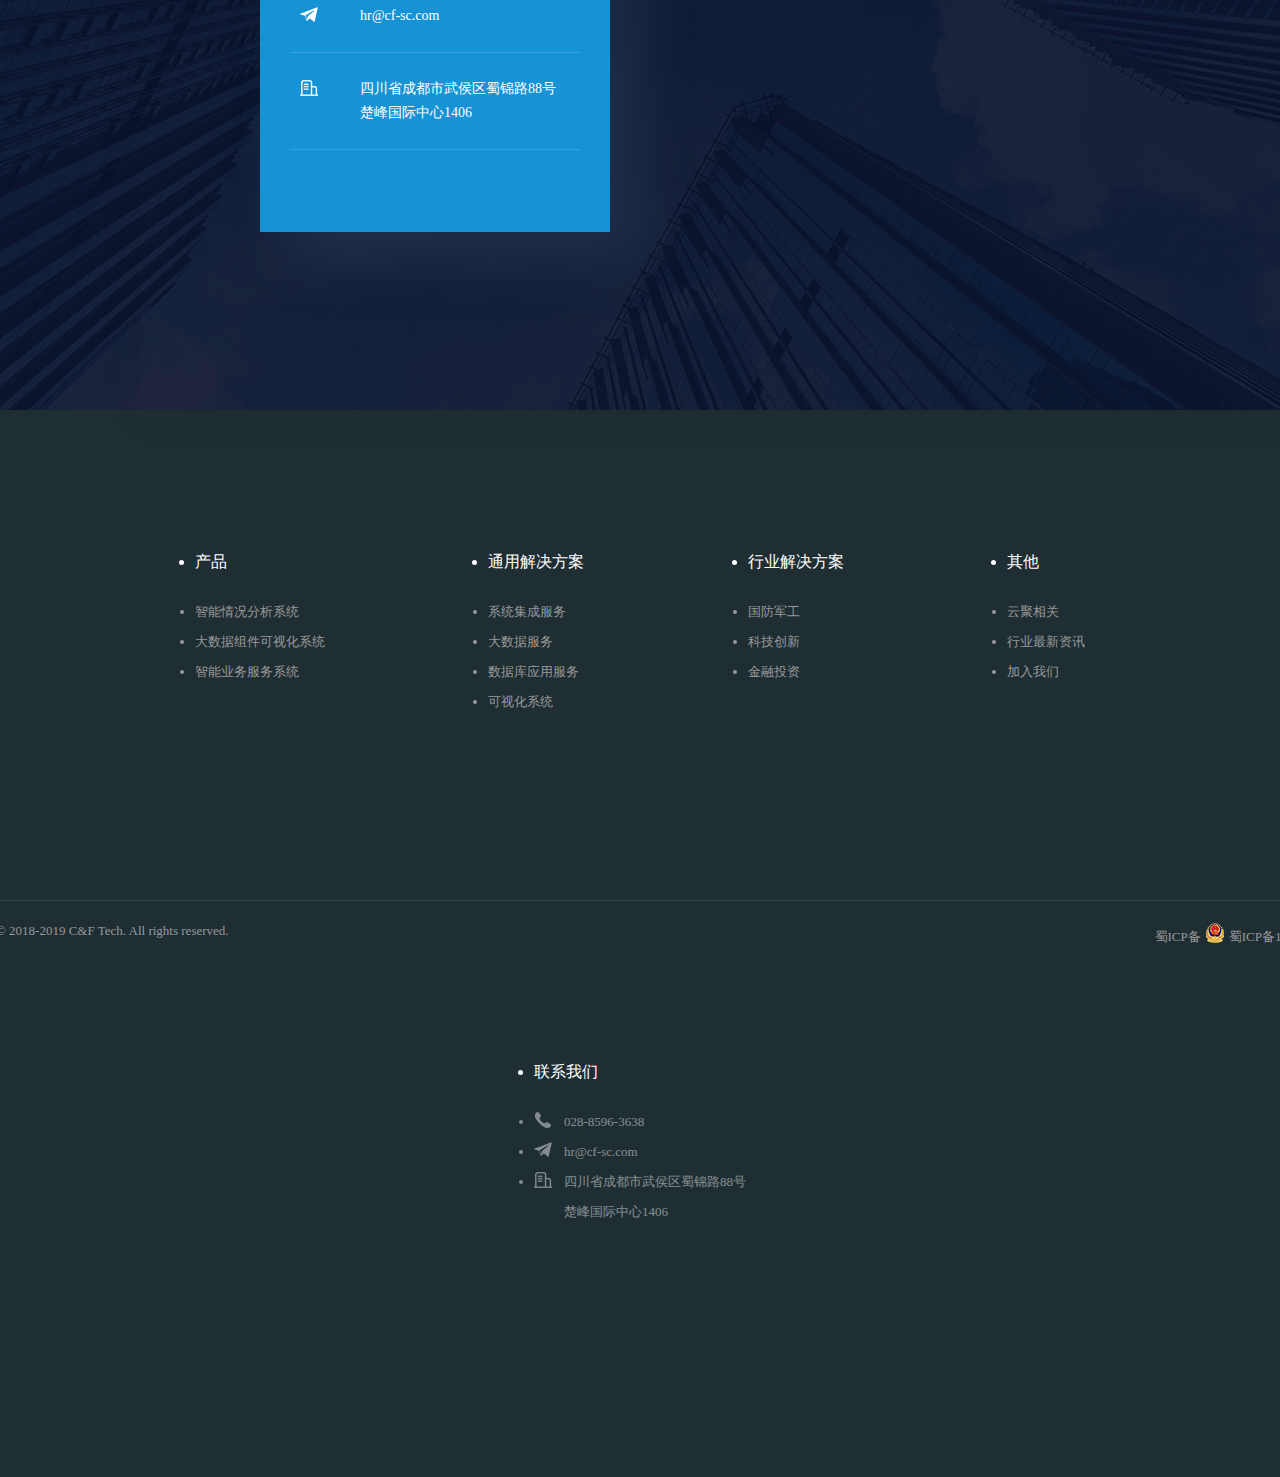
==== commit 013b6889: "add" ====
--- a/web/index.html
+++ b/web/index.html
@@ -3,10 +3,8 @@
 
 <head>
     <meta charset="UTF-8">
-
-    <meta name="viewport" content="width=device-width, initial-scale=1.0, maximum-scale=1.0, user-scalable=0">
     <meta http-equiv="X-UA-Compatible" content="ie=edge">
-    <!--   <link rel="stylesheet" type="text/css" href="./css/main.css">-->
+    <link rel="stylesheet" type="text/css" href="./css/main.css">
     <link rel="stylesheet" type="text/css" href="./css/head.css">
     <script type="text/javascript" src="./js/main.js"></script>
     <script type="text/javascript" src="http://api.map.baidu.com/api?key=&v=1.1&services=true"></script>
--- a/web/css/main.css
+++ b/web/css/main.css
@@ -56,14 +56,14 @@
  */
 a{text-decoration:none}
 *{box-sizing: border-box;transition: all .25s ease;color: #fff;}
-/*
+
 .main_box{
     width:100% ;
     margin: 0 auto;
     position: relative;
     
 }
-*/
+
 .bannerpng{
     position: absolute;
     width: 50%;
@@ -708,4 +708,3 @@
 .company .info li:hover{background-color: #2aa0dd;cursor: pointer;}
 .company .info li:nth-child(1):hover{background-color: #1693d4;cursor: default;}
 
-
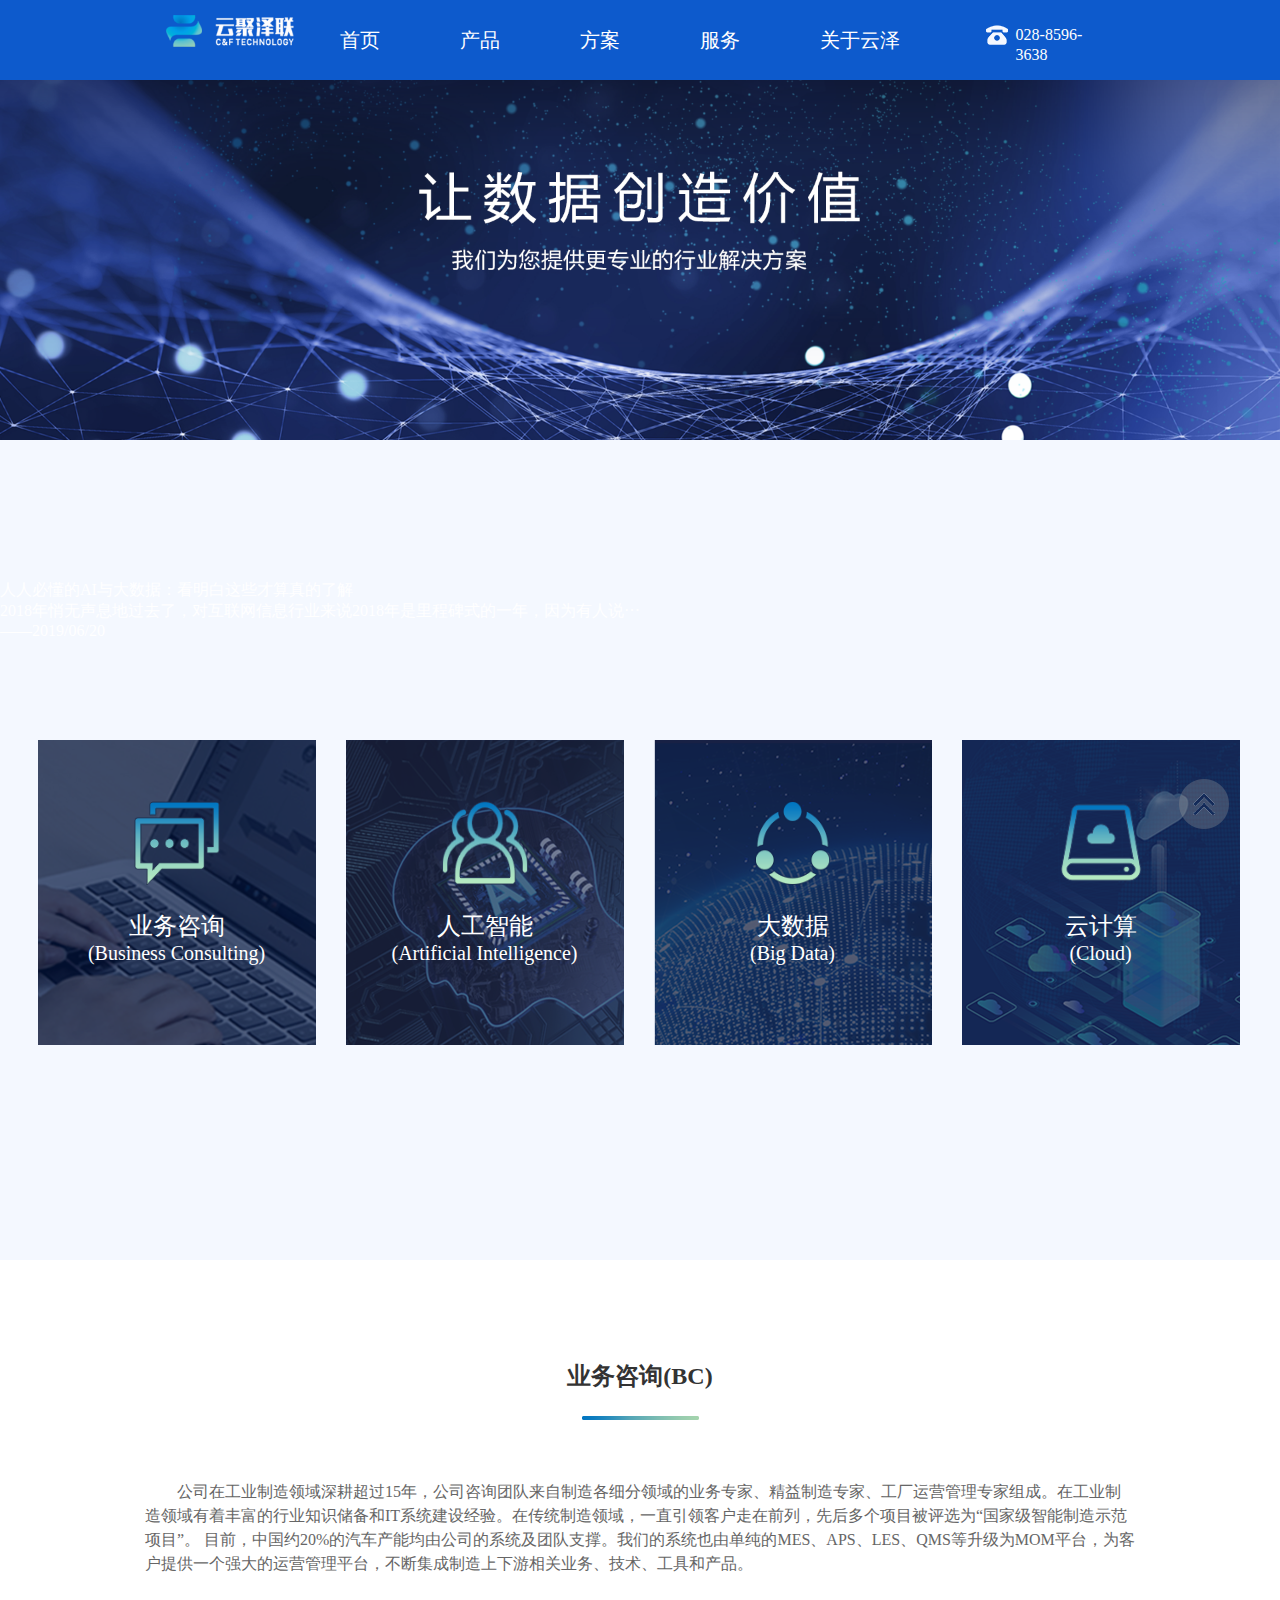
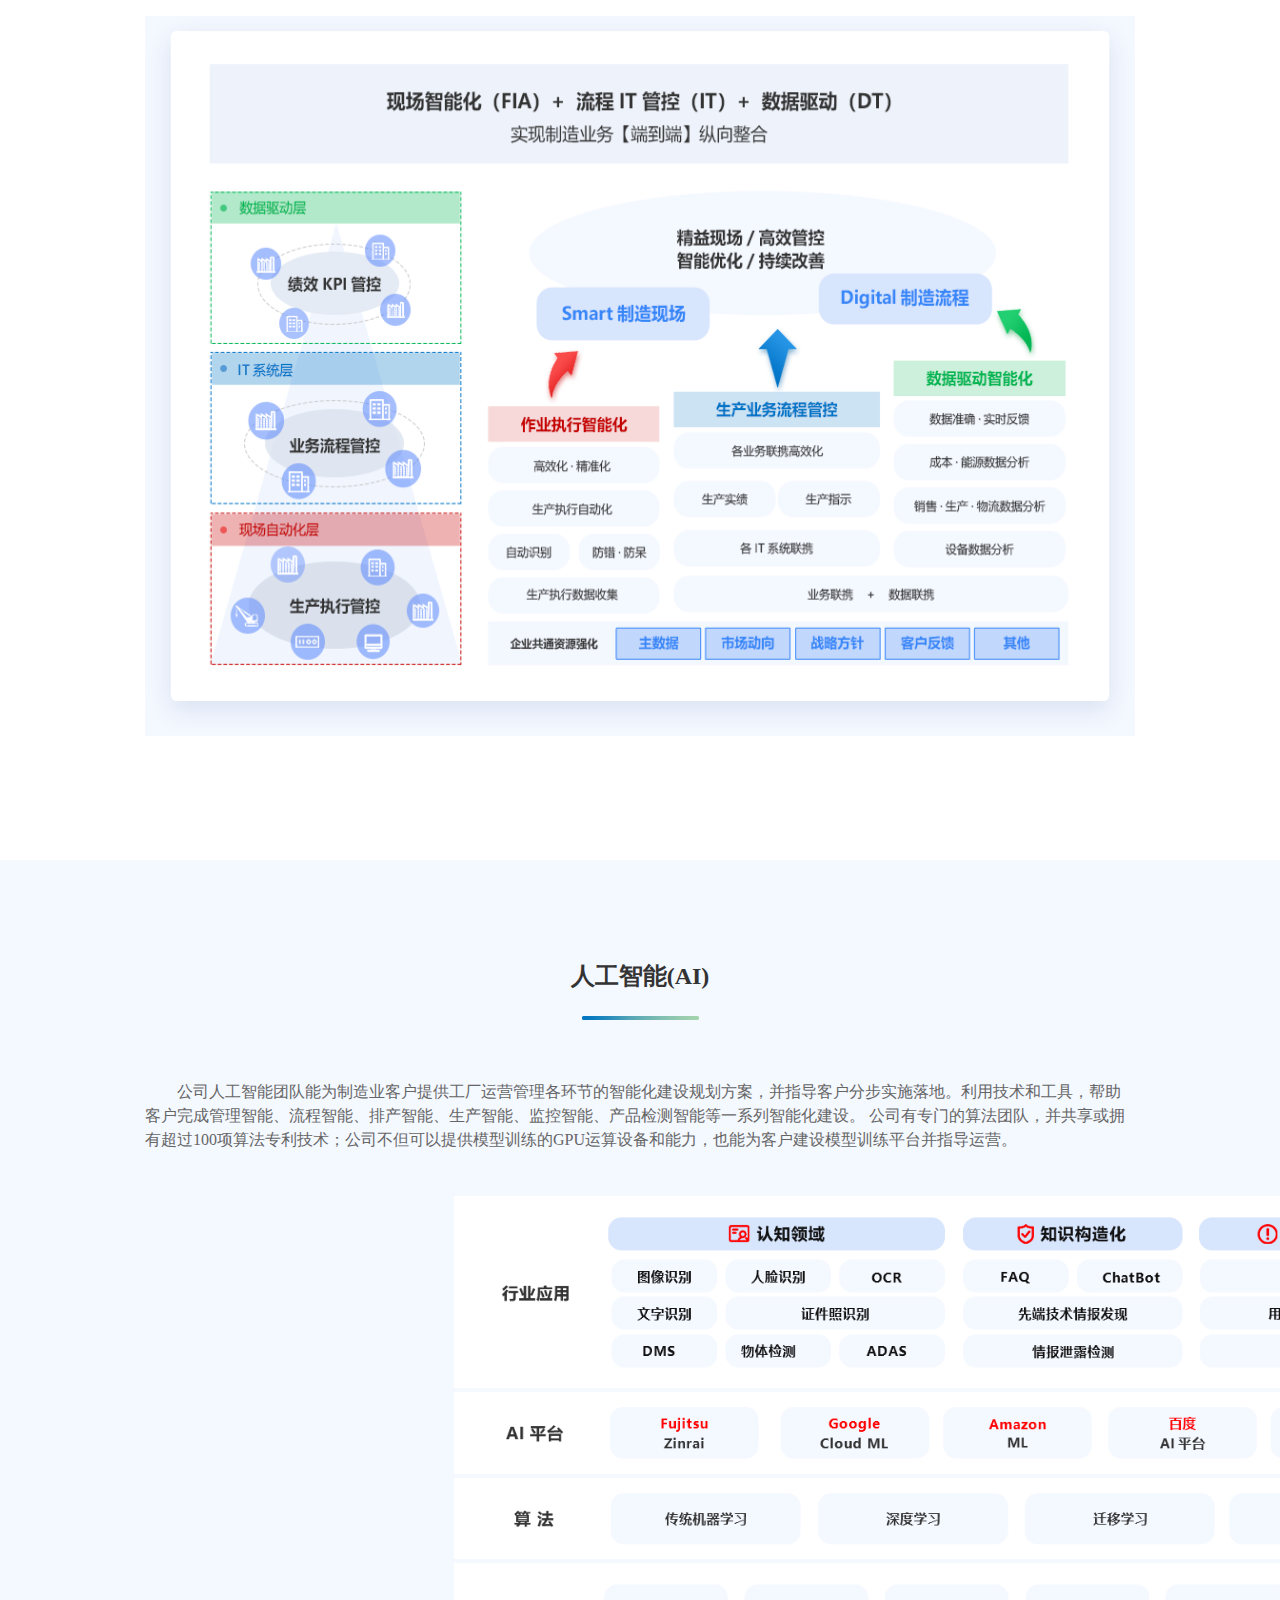
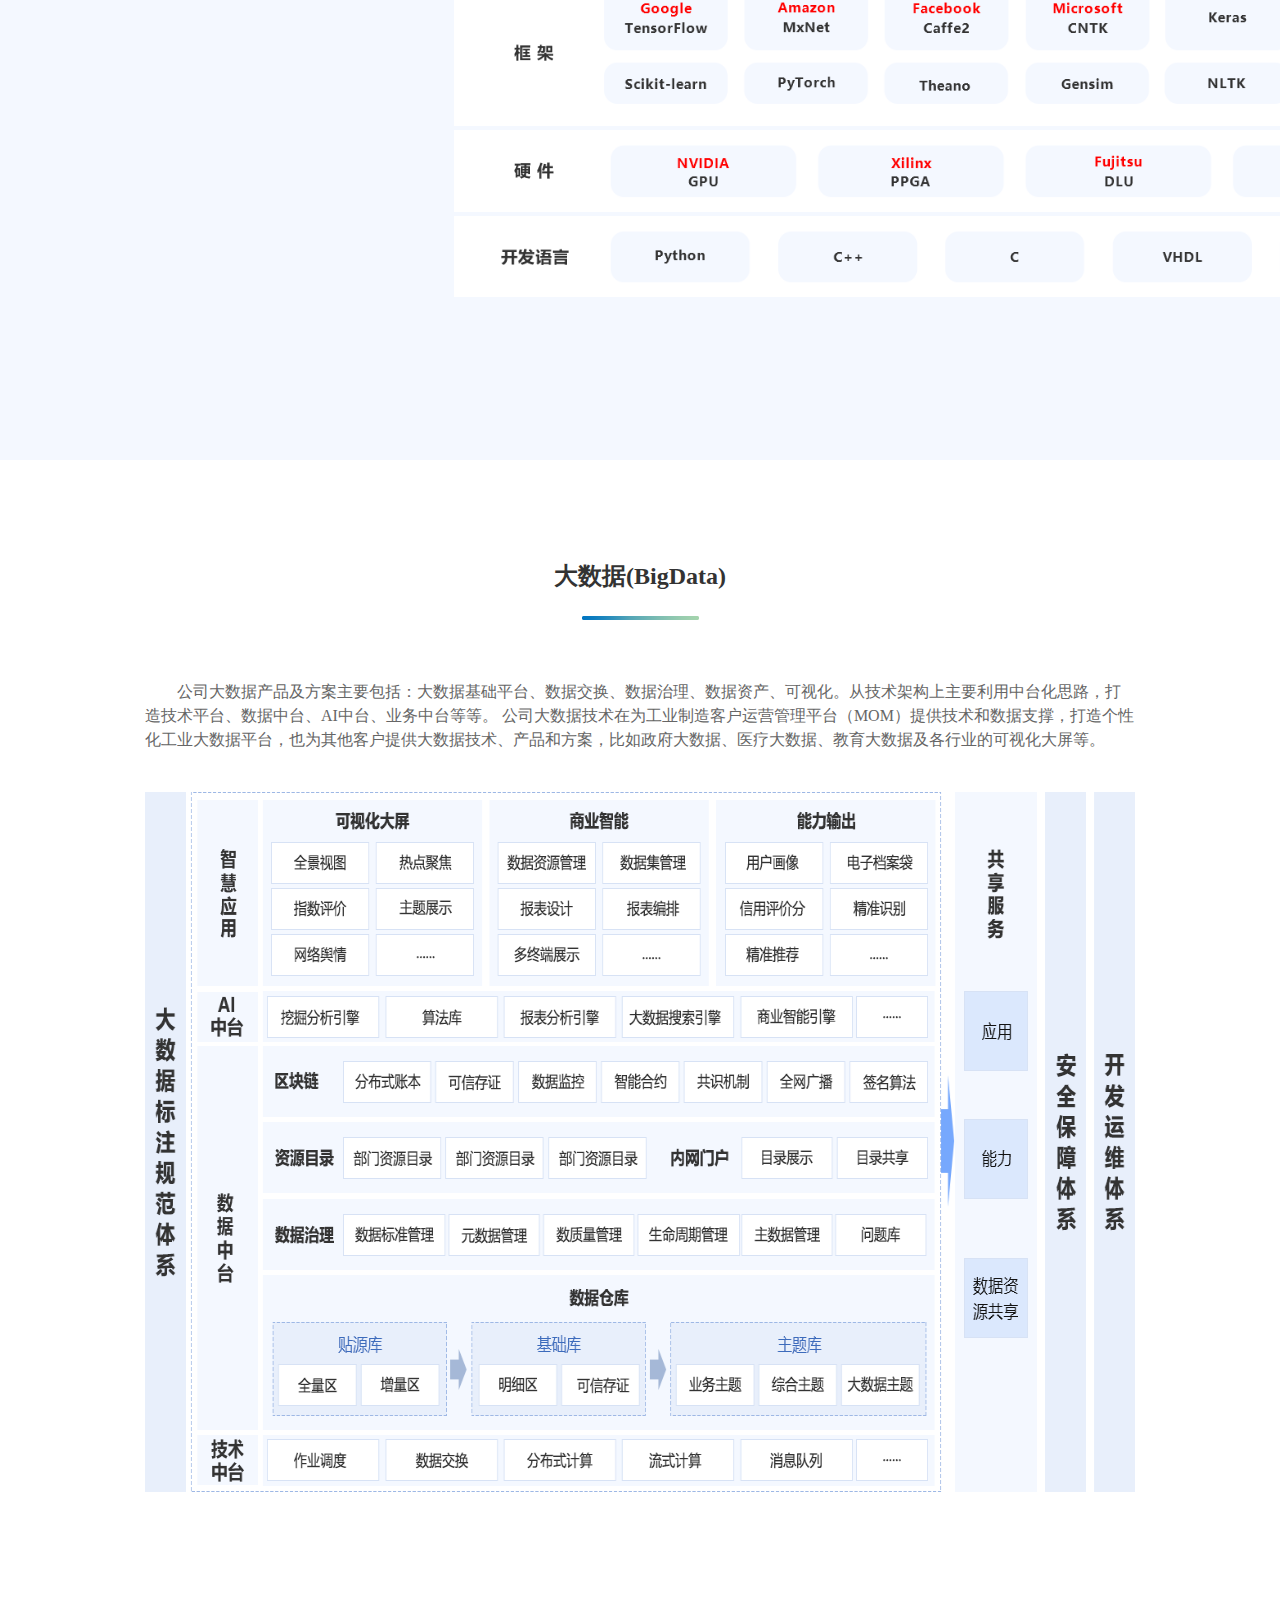
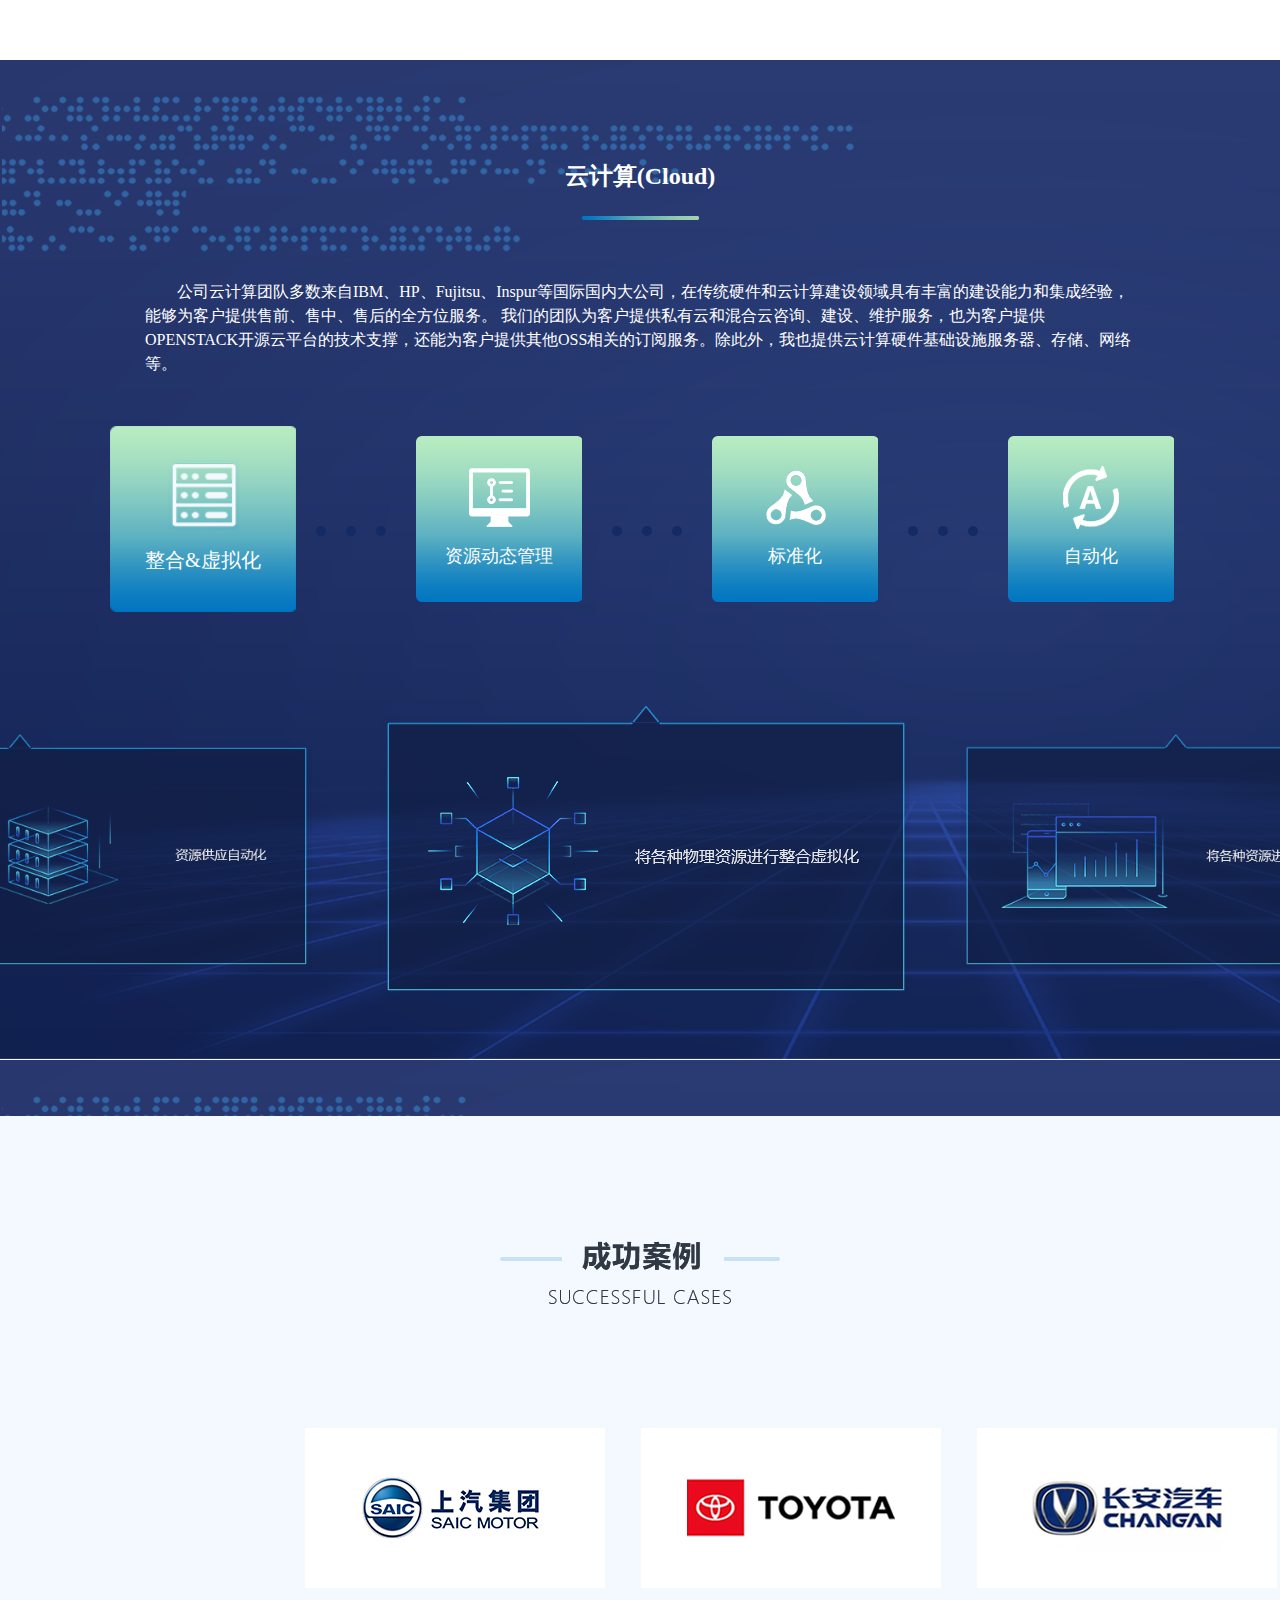
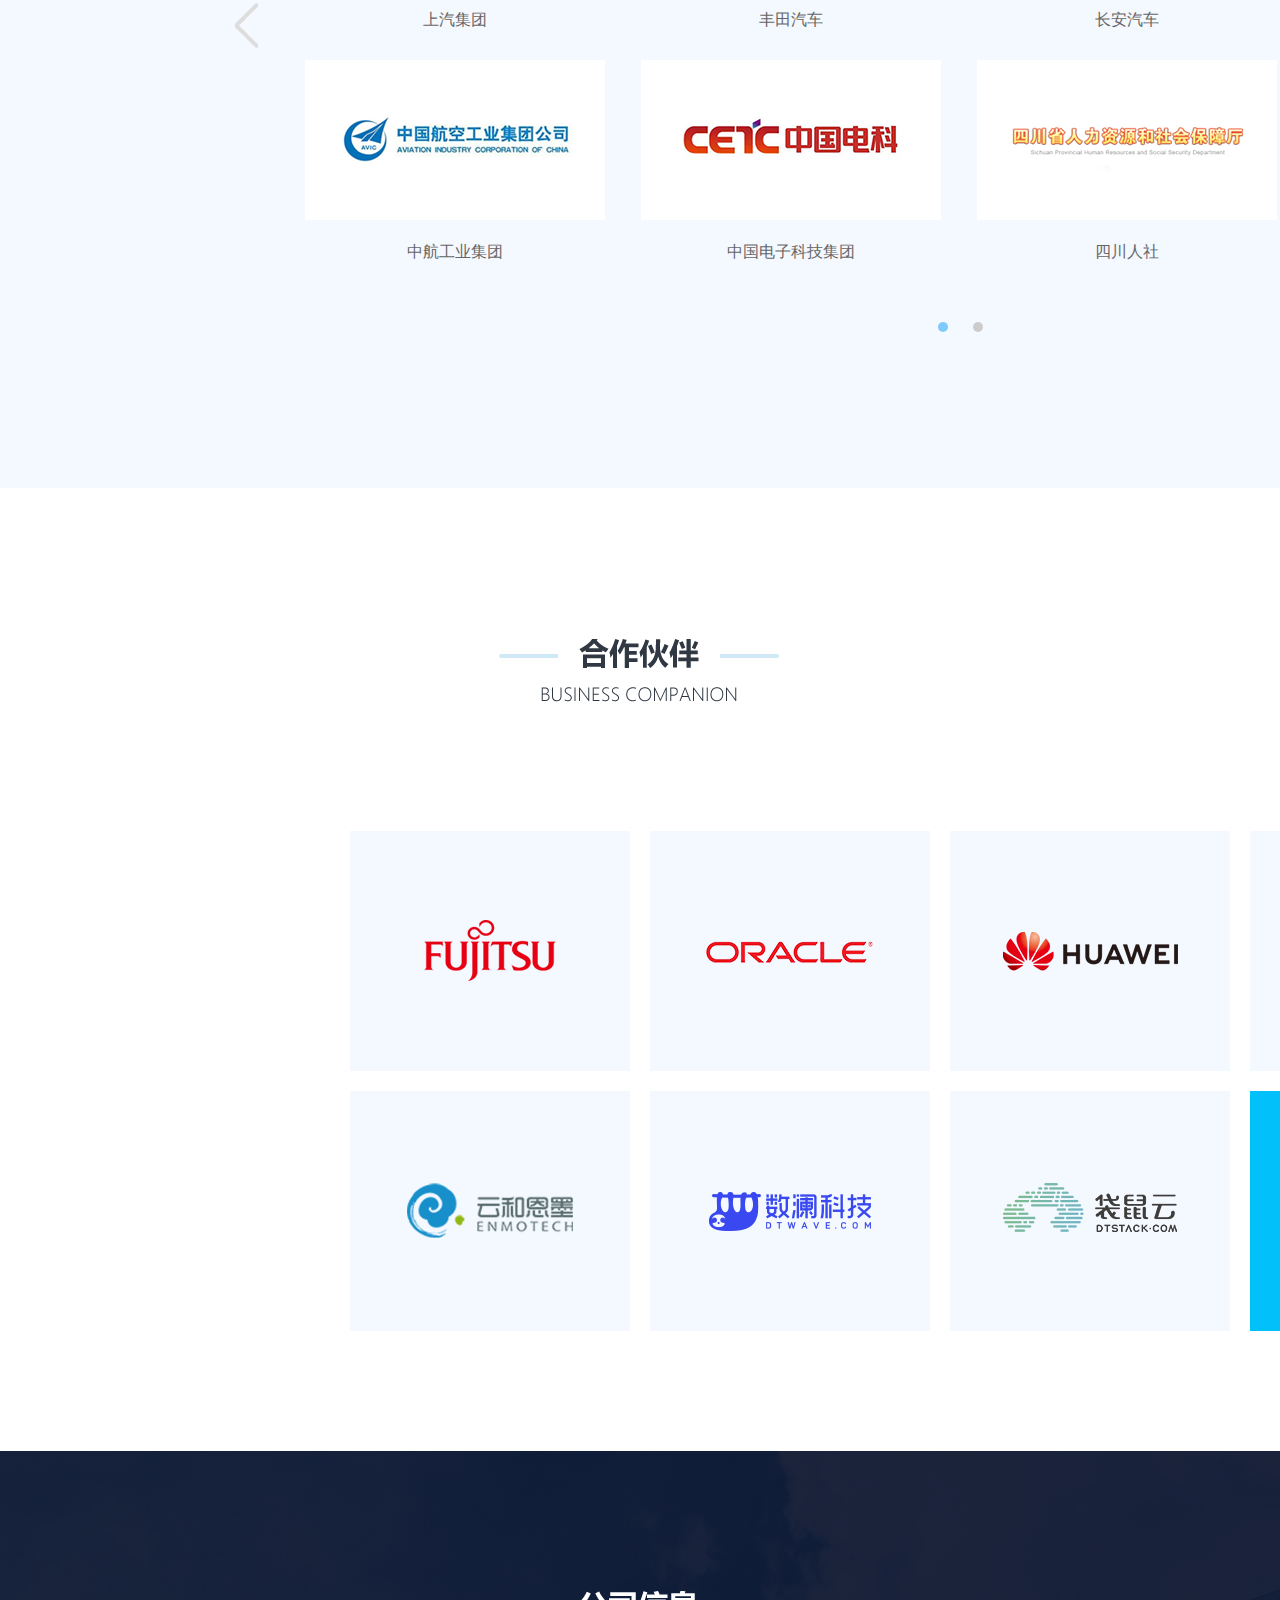
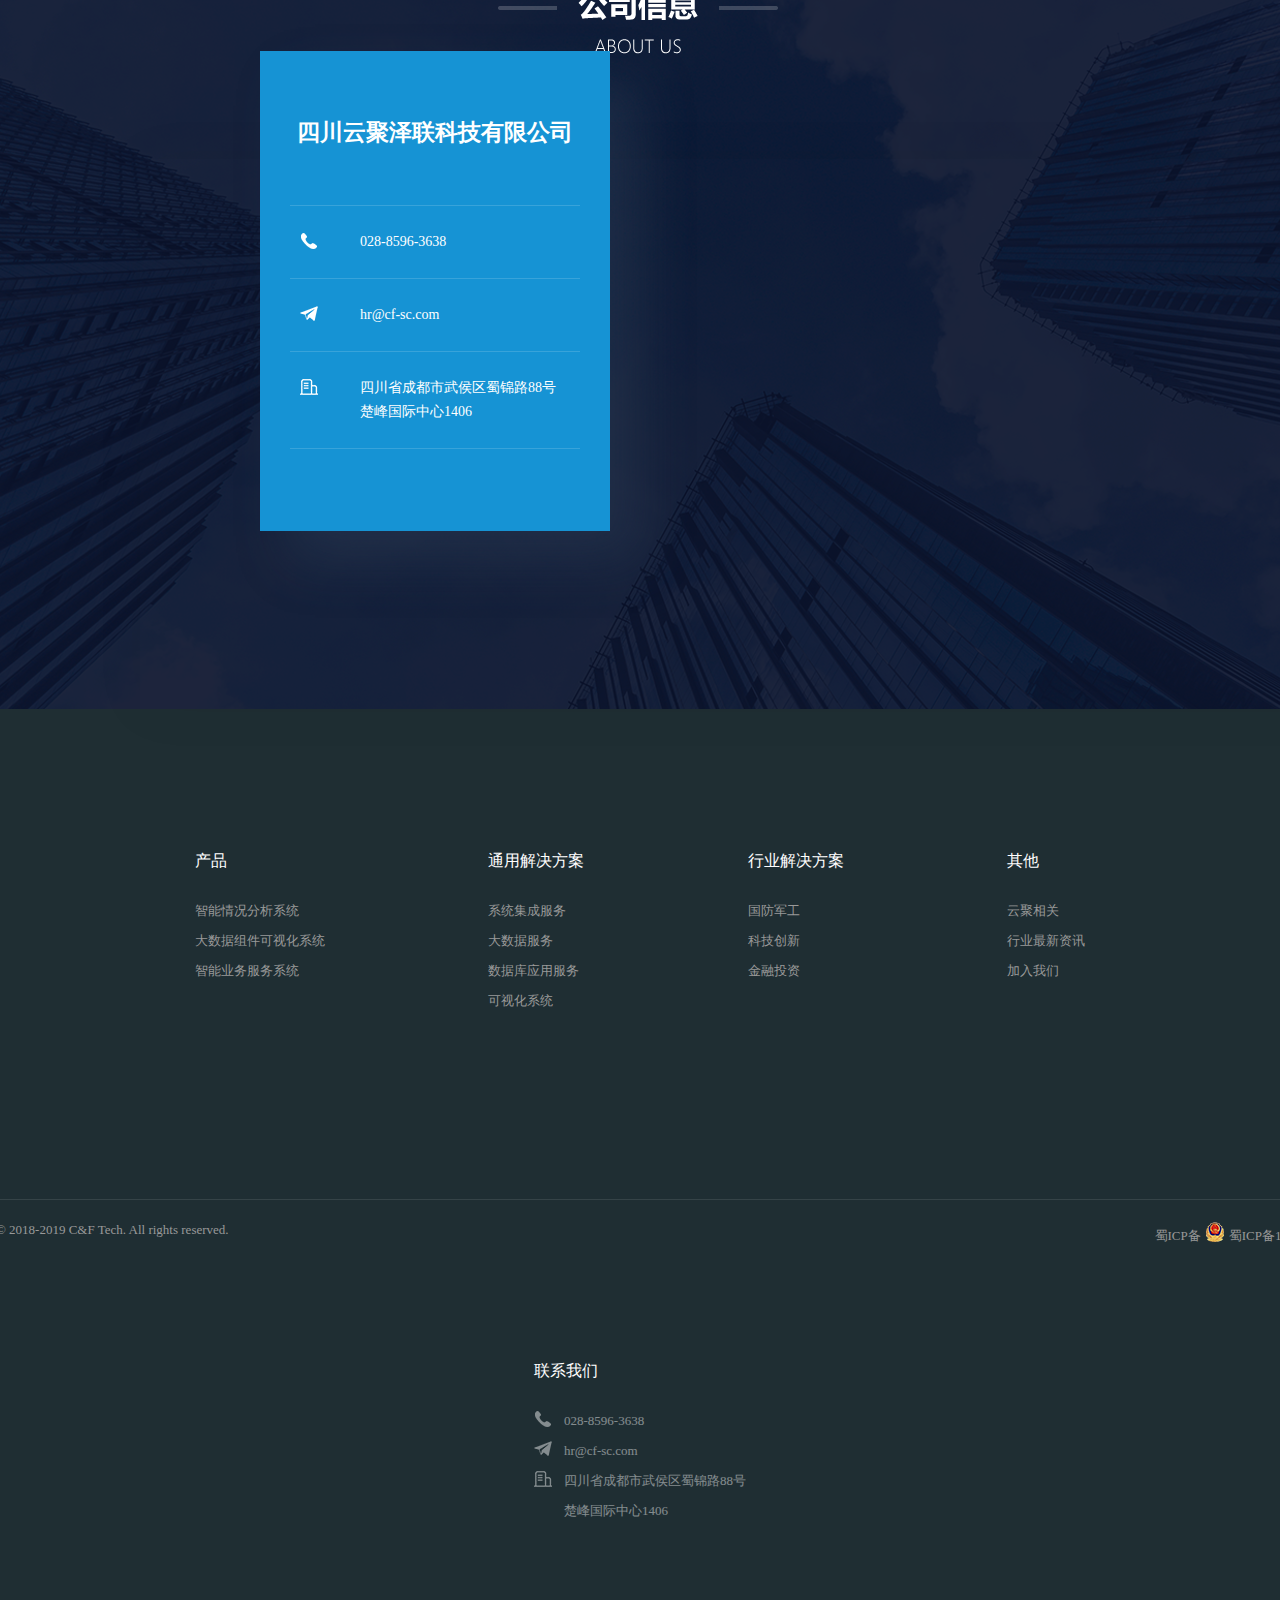
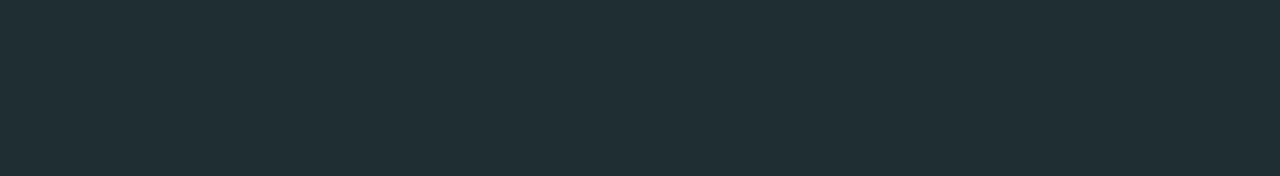
==== commit 68de51dd: "add" ====
--- a/web/index.html
+++ b/web/index.html
@@ -16,31 +16,40 @@
         <a href="#main_box">
             <div class="to_top"> </div>
         </a>
-        <div class="video">
-            <img src="images/head_bg.png">
-        </div>
-        <div class="bannerpng">
-        </div>
-        <div class="top" onmouseover="set_opacity(top_bg,1)" onmouseout="set_opacity(top_bg,0)">
-            <div class="top_bg" id="top_bg"> </div>
-            <div class="logo"><img src="images/logo2.png" /></div>
-
-            <ul class="nav">
-                <li><a class="cur" href="index.html">首页</a></li>
-                <li onmouseover="node_show(topic_product)" onmouseout="node_hide(topic_product)"><a
-                        href="product.html">产品</a></li>
-                <li onmouseover="node_show(topic_programme)" onmouseout="node_hide(topic_programme)"><a
-                        href="programme.html">方案</a></li>
-                <li><a href="service.html">服务</a></li>
-                <li><a href="aboutus.html">关于云泽</a></li>
-            </ul>
-            <div class="tele"><img src="images/dianhua.png" /> 028-8596-3638</div>
-
-            <a class="news" href="news.html">
-                <div class="news_title">人人必懂的AI与大数据：看明白这些才算真的了解</div>
-                <div class="news_content">2018年悄无声息地过去了，对互联网信息行业来说2018年是里程碑式的一年，因为有人说···</div>
-                <div class="news_date">——2019/06/20</div>
-            </a>
+
+        <div class="top_box">
+            <div class="topBaner" onmouseover="set_opacity(top_bg,1)" onmouseout="set_opacity(top_bg,0)">
+
+                <div class="top_bg" id="top_bg"> </div>
+
+                <div class="logo"></div>
+                <div class="tele">028-8596-3638</div>
+                <ul class="nav">
+                    <li><a class="cur" href="index.html">首页</a></li>
+                    <li onmouseover="node_show(topic_product)" onmouseout="node_hide(topic_product)"><a
+                            href="product.html">产品</a></li>
+                    <li onmouseover="node_show(topic_programme)" onmouseout="node_hide(topic_programme)"><a
+                            href="programme.html">方案</a></li>
+                    <li><a href="service.html">服务</a></li>
+                    <li><a href="aboutus.html">关于云泽</a></li>
+                </ul>
+
+            </div>
+            <div class="bannerpng">
+
+            </div>
+
+
+            <div class="topBannerBottom">
+                <a class="news" href="news.html">
+                    <div class="news_title">人人必懂的AI与大数据：看明白这些才算真的了解</div>
+                    <div class="news_content">2018年悄无声息地过去了，对互联网信息行业来说2018年是里程碑式的一年，因为有人说···</div>
+                    <div class="news_date">——2019/06/20</div>
+                </a>
+
+            </div>
+
+
 
         </div>
         <div class="topic_product" id="topic_product" onmouseover="node_show(this),set_opacity(top_bg,1)"
@@ -288,7 +297,6 @@
                 </div>
 
                 <div class="nav_cover">
-
                     <div class="ai_progect"><img src="images/ai_project.png" /></div>
                     <div class="ai_company"><img src="images/ai_company.png" /></div>
                     <div class="ai_algorithm"><img src="images/ai_algorithm.png" /></div>
@@ -296,6 +304,7 @@
                     <div class="ai_hardware"><img src="images/ai_hardware.png" /></div>
                     <div class="ai_language"><img src="images/ai_language.png" /></div>
                 </div>
+
             </div>
         </div>
 
@@ -379,8 +388,10 @@
                 </div>
 
             </div>
+            <!--
             <div class="li_cover1"> </div>
             <div class="li_cover2"></div>
+            -->
         </div>
 
         <!-- 成功案例 -->
--- a/web/css/main.css
+++ b/web/css/main.css
@@ -10,6 +10,7 @@
     position: relative;
     top:100px;
     margin: 10px;
+   
 }
 
 .circle3{
@@ -44,43 +45,27 @@
     margin-left: 25px;
 }
 
-/*
- body{
-     
-    min-height: 100%;
-    background: #f4f8ff;
-    border: 0;
-    overflow-x: hidden;
-    box-sizing: border-box;
-}
- */
 a{text-decoration:none}
 *{box-sizing: border-box;transition: all .25s ease;color: #fff;}
 
 .main_box{
     width:100% ;
     margin: 0 auto;
-    position: relative;
-    
+    background: #f4f8ff;;
+  
 }
 
 .bannerpng{
-    position: absolute;
+   margin: auto;
     width: 50%;
-    height: 342px;
-    left: 469px;
-    top: 200px;
-}
-
+    height: 580px;
+}
 
 .top .news{ position: absolute; height: 40px;top:540px;line-height: 40px;display: block;left: 0px; width: 1400px;width:500px ;}
 .top .news div{float: left;font-size: 14px;margin-right: 30px;cursor: pointer;opacity: .5;}
 .top .news div.news_title{text-indent: 25px;opacity:1;background: url(../images/news_icon.png) no-repeat left 8px;}
 .top .news:hover div{opacity: 1;}
 .top .news .news_date{float: right;margin-right: 0;}
-
-
-
 
 .skate{
     position: relative;
@@ -152,15 +137,17 @@
 }
 
 .page_teleport{
-    position: relative;
+   
+    width: 100%;
+    height: 600px;
     padding-top: 80px;
     padding-bottom: 80px;
 }
 .page_teleport .nav{
-    position: relative;
-    left:360px;
+    margin: auto;
     width: 1205px;
     height: 305px;
+
 }
 .page_teleport .nav  .item1{
     position: relative;
@@ -208,11 +195,9 @@
 
 
 .page_head{
-    position: relative;
-    
+    margin: auto;
    padding-bottom: 40px;
    width: 990px;
-   left: 481px;
 }
 .page_head .title{
      color: black; 
@@ -243,25 +228,24 @@
 
 
 .page-bc{
-    position: relative;
+    width: 100%;
+    height: 1200px;
     padding-top: 100px;
     padding-bottom: 100px;
+    
     background: #fff;
  }
  .page-bc .content{
-     position: relative;
+  margin: auto;
      width: 990px;
      height: 720px;
-     left: 481px;
      background:#f4f8ff ;
     
  } 
 
 .page-bc .content .picture2{
-    position: absolute;
     width: 990px;
     height: 720px;
-    right: 0px;
 }
 .page-bc .content  .picture2 img{
     width: 100%;
@@ -270,15 +254,16 @@
 
 
 .page-ai{
-    position: relative;
+   margin: auto;
+   height: 1200px;
     padding-top: 100px;
     padding-bottom: 100px;
 }
 .page-ai  .content{
     position: relative;
-    left: 481px;
+    left: 450px;
     width: 990px;
-    width: 700px;
+    height: 700px;
 }
 .page-ai  .content .nav{
     position: relative;
@@ -361,19 +346,19 @@
  
 
  .page-bd{
-    position: relative;
+ margin: auto;
+   height: 1200px;
     padding-top: 100px;
     padding-bottom: 100px;
     background: #fff;
  }
 .page-bd .content{
-    position: relative;
+    margin: auto;
     width:990px;
     height: 700px;
-    left: 481px;
 }
 .page-bd .content .picture{
-    position: relative;
+   margin: auto;
     width: 990px;
     height: 700px;
 }
@@ -385,24 +370,21 @@
 
 
 .page_cloud{
-    position: relative;
- 
   padding-top: 100px;
   padding-bottom: 100px;
   background: url(../images/cloud_bg.png);
+  overflow: hidden;
+  margin: auto;
 }
 .page_cloud .content{
-    position: relative;
+    margin: auto;
     width:1300px;
     height: 600px;
-    left: 300px;
-    
 }
 .page_cloud .content .nav{
-    position: relative;
+    margin: auto;
     width: 1100px;
     height: 300px;
-    left: 100px;
 }
 .page_cloud .content .nav .item{
     margin: 20px;
@@ -448,6 +430,7 @@
     height: 132px;
     left: -340px;
     transition: all 1s ease;
+
 }
 .page_cloud .content  .text_nav li{
     color: black;
@@ -511,6 +494,7 @@
     top: -10px;
     left: 346px;
     }
+ 
 .page_cloud  .li_cover1{
     position: absolute;
     left: 0px;
@@ -557,6 +541,7 @@
    padding-top:100px;
    padding-bottom: 130px;
     text-align: center;
+    overflow: hidden;
   
 }
 .page_project .title{
@@ -577,7 +562,7 @@
     position: relative;
     width: 1310px;
     height: 464px;
-    overflow: hidden;
+    overflow: hidden; 
 }
 .page_project .content .limit_box .nav{
     position: relative;
@@ -647,6 +632,7 @@
     padding-top:150px ;
     padding-bottom:100px ;
     text-align: center;
+    overflow: hidden;
 }
 
 .page_partners .content{
--- a/web/css/head.css
+++ b/web/css/head.css
@@ -13,7 +13,7 @@
     top:22px;
     left: 25px;
 }
-
+li{   list-style-type: none;}
 .to_top {
     width: 4rem;
     height: 4rem;
@@ -26,68 +26,68 @@
 .to_top:hover{
     background: url(../images/to_top2.png);
 }
-.video{height: 660px;width: 100%;overflow: hidden;position: relative;}
 
-.top{
-  
-    position: absolute;
+
+.top_box{
+    height: 660px;
+    width: 100%;
+    overflow: hidden;
+    position: relative;
+    background:url('../images/head_bg.png') no-repeat;
+    background-size: contain;
+}
+
+.top_box .topBaner{
     width: 100%;
     height: 80px;
-    display: block;
-    top: 0px;
+    transition: all 3s ease;
+    position: absolute;
+    margin: auto;
+background: rgba(255, 255, 255, 0);
 }
 
-.top .top_bg{
-    background:url(../images/top_bg.png) repeat-x;
-    width: 100%;
-    height: 80px;
-    position: absolute;
-    top: 0px;
-    left: 0px;
-    opacity: 0;
-    transition: all 3s ease;
-    
+.top_box .topBaner:hover{
+    background: rgba(13, 90, 204, 1); 
 }
 
-.top .logo{
-    position: relative;
+.top_box .topBaner .logo{ 
+    background: url(../images/logo2.png) no-repeat;
+    background-size: contain;
+    left:13% ;
+    height:45px;
+    top: 15px; 
+    width:  10%;
+    margin: auto;
     float: left;
-    top: 17px;
-    left:  250px;
+    position:absolute;
+ }
+
+.top_box .topBaner .nav{ 
+    width: 600px;
+    height: 80px;
+    margin: auto;
 }
 
-.top .nav{
-    position: relative;
-    left: 680px;
+.top_box .topBaner .nav li{
+    width: 20%;
+    float: left;
+    line-height: 80px;
 }
 
-.top .nav li {
+.top_box .topBaner .tele{ 
+    background: url(../images/dianhua.png) no-repeat;
+    line-height: 20px;
+    padding-left:30px ;
+    width:10%;
+    right:  13%;
+    top: 25px;
     position: absolute;
-    list-style: none;
-    width: 120px;
-    display: block; 
-    float: left;
-    line-height: 80px;
-    background: #1693d4; 
 }
-.top .nav li:nth-child(1){ left: 0px;   }
-.top .nav li:nth-child(2){ left: 120px; }
-.top .nav li:nth-child(3){ left: 240px;}
-.top .nav li:nth-child(4){ left: 360px; }
-.top .nav li:nth-child(5){ left: 480px; }
-.top .nav li a{
-    position: absolute;
+
+.top_box .topBaner  .nav li a{
     text-decoration:none;
     font-size:20px;  font-family: Microsoft YaHei;text-align: center;
     color: white;
-}
-.top .nav li a:after{content: normal;transition: all .35s ease;}
-.top .nav  li a:hover:after, .top .nav li a.cur:after{content: "";display: block;opacity:0.8;width: 100%;height: 4px;background: #fff;position: absolute;top: 70px;left: 0;cursor: pointer;}
-.top .nav li a:hover:after{opacity: 0.2;}
-.top .tele{
-    position: absolute;
-    top: 25px;  
-    right: 250px;
 }
 
 
